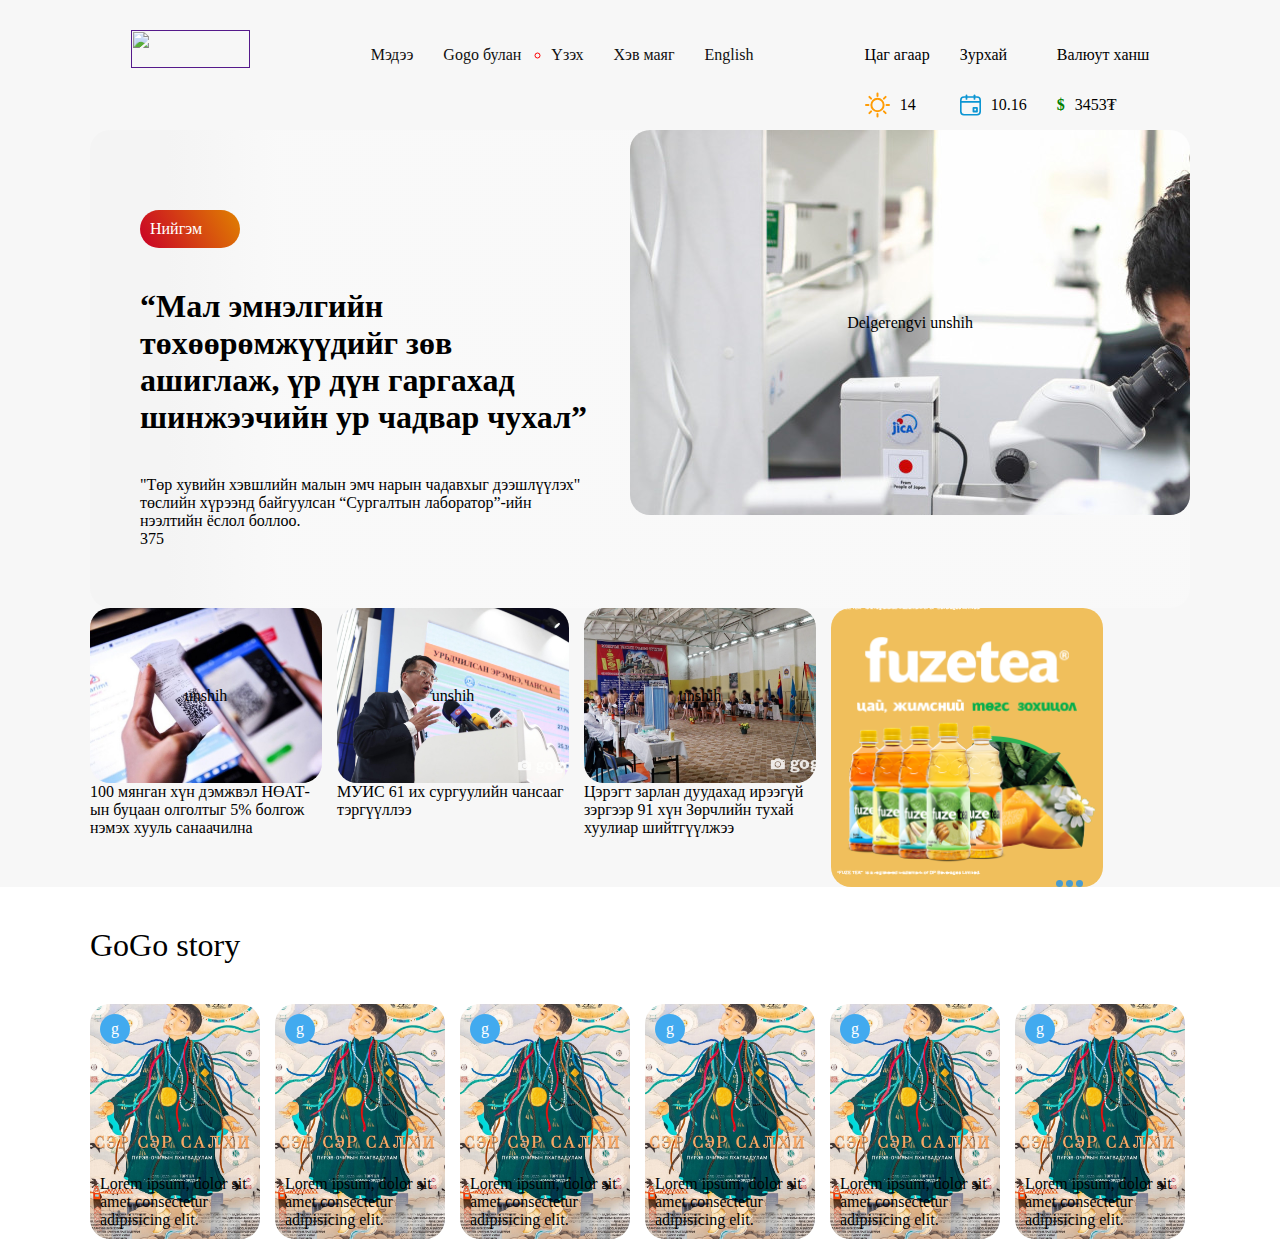
==== index.html @ b9f4f2d3 "first commit" ====
<!DOCTYPE html>
<html lang="en">
<head>
    <meta charset="UTF-8">
    <meta name="viewport" content="width=device-width, initial-scale=1.0">
    <title>Gogo copy</title>
    <link rel="stylesheet" href="style.css">
    <link rel="icon" href="https://mgl.gogo.mn/newsn/v4/images/favicon.bb471276.png">
    <script src="https://kit.fontawesome.com/4c3b4bf90b.js" crossorigin="anonymous"></script>   
</head>
<body>
    <!-- header -->     
    <header>
        <div class="header">
            <div>
                <a href=""><img src="https://mgl.gogo.mn/newsn/v4/images/gogo-logo.345096b3.png" alt="" class="gogo-logo"></a>
            </div>
            <div class="menu">
                <ul>
                    <li><a href="">Мэдээ<i class="fa-solid fa-angle-down"></i></a></li>
                    <li><a href="">Gogo булан <i class="fa-solid fa-angle-down"></i></a></li>
                    <li><a href="">Үзэх <i class="fa-solid fa-angle-down"></i></a></li>
                    <li><a href="">Хэв маяг <i class="fa-solid fa-angle-down"></i></a></li>
                    <li><a href="">English</a></li>
                    <i class="fa-solid fa-magnifying-glass"></i>
    
                </ul>
            </div>
            <div class="weather">
                <div class="sun">
                    <p>Цаг агаар</p>
                    <div class="img-huwaalt">
                        <img src="./sun.svg" alt="">
                        <p>14</p>
                    </div>
                </div>
                <div class="calendar">
                    <p>Зурхай</p>
                    <div class="img-huwaalt">
                        <img src="./calendar-icon.ff84145b.svg" alt="">
                        <p>10.16</p>
                    </div>
                </div>
                <div class="valyut">
                    <p>Валюут ханш</p>
                    <div class="img-huwaalt">
                        <div class="dollar"><b>$</b></div>
                        <p>3453₮</p>
                    </div>
                </div>
            </div>
            </nav>
        </div>
        <div class="second-header">
            <div class="ug">
                <div class="btn">
                    Нийгэм
                </div>
                <div class="title">
                    <b>“Мал эмнэлгийн төхөөрөмжүүдийг зөв ашиглаж, үр дүн гаргахад шинжээчийн ур чадвар чухал”</b>
                </div>
                <div class="sedew">
                    "Төр хувийн хэвшлийн малын эмч нарын чадавхыг дээшлүүлэх" төслийн хүрээнд байгуулсан  “Сургалтын лаборатор”-ийн нээлтийн ёслол боллоо.  
                </div>
                <div class="second-btn">
                    <div class="share"><i class="fa-solid fa-share"></i>37</div>
                    <div class="comment"><i class="fa-solid fa-comment"></i>5</div>
                </div>
            </div>
            <div>
                <div class="unshih">Delgerengvi unshih<i class="fa-solid fa-right"></i></div>
            </div>
        </div>
        <div class="third-header">
            <div class="card1">
                <div class="zurg">
                    unshih
                </div>
                <div class="third-header-tailbar">
                    100 мянган хүн дэмжвэл НӨАТ-ын буцаан олголтыг 5% болгож нэмэх хууль санаачилна
                </div>
            </div>
            <div class="card2">
                <div class="zurg2">
                    unshih
                </div>
                <div class="third-header-tailbar">
                    МУИС 61 их сургуулийн чансааг тэргүүллээ
                </div>
            </div>
            <div class="card3">
                <div class="zurg3">
                    unshih
                </div>
                <div class="third-header-tailbar">
                    Цэрэгт зарлан дуудахад ирээгүй зэргээр 91 хүн Зөрчлийн тухай хуулиар шийтгүүлжээ
                </div>
            </div>
            <div class="card4">
                <div class="btn1"></div>
                <div class="btn2"></div>
                <div class="btn3"></div> 

            </div>
        </div>
    </header>
    <!-- header end -->
    <!-- main start -->
    <main class="main">
        <div class="gogo-story">
            
            <div class="title">GoGo story</div>
            <div class="story2">
                <div class="story1">
                    <div class="logo">g</div>
                    Lorem ipsum, dolor sit amet consectetur adipisicing elit.
                </div>
                <div class="story1">
                    <div class="logo">g</div>
                    Lorem ipsum, dolor sit amet consectetur adipisicing elit. 
                </div>
                <div class="story1">
                    <div class="logo">g</div>
                    Lorem ipsum, dolor sit amet consectetur adipisicing elit. 
                </div>
                <div class="story1">
                    <div class="logo">g</div>
                    Lorem ipsum, dolor sit amet consectetur adipisicing elit. 
                </div>
                <div class="story1">
                    <div class="logo">g</div>
                    Lorem ipsum, dolor sit amet consectetur adipisicing elit. 
                </div>
                <div class="story1">
                    <div class="logo">g</div>
                    Lorem ipsum, dolor sit amet consectetur adipisicing elit. 
                </div>
                <div class="story1">
                    <div class="logo">g</div>
                    Lorem ipsum, dolor sit amet consectetur adipisicing elit. 
                </div>
                <div class="story1">
                    <div class="logo">g</div>
                    Lorem ipsum, dolor sit amet consectetur adipisicing elit. 
                </div>
                <div class="story1">
                    <div class="logo">g</div>
                    Lorem ipsum, dolor sit amet consectetur adipisicing elit. 
                </div>
                <div class="story1">
                    <div class="logo">g</div>
                    Lorem ipsum, dolor sit amet consectetur adipisicing elit. 
                </div>
                <div class="story1">
                    <div class="logo">g</div>
                    Lorem ipsum, dolor sit amet consectetur adipisicing elit. 
                </div>
                <div class="story1">
                    <div class="logo">g</div>
                    Lorem ipsum, dolor sit amet consectetur adipisicing elit. 
                </div>
                <div class="story1">
                    <div class="logo">g</div>
                    Lorem ipsum, dolor sit amet consectetur adipisicing elit. 
                </div>
            </div>
        </div>
    </main>
    <!-- main end -->
</body>
</html>
---- style.css ----
:root{
    --white: #f7f7f7;
    --black: #101010;
    --max-widht:1100px;

}
*{
    box-sizing: border-box;
}
body{
    margin: 0;

}
header{
    background-color: #f7f7f7;
    align-items: center;
    display: flex;
    flex-direction: column;

}
.header{
    display: flex;
    justify-content: space-around;
    margin-top: 30px;
    width: var(--max-widht);
}
.menu>ul>li>a{
    color: var(--black);
    text-decoration: none;
}
ul{
    list-style: none;
}
ul>li:nth-child(3){
    list-style: circle;
    color: red; 
}
.menu>ul{
    display: flex;
    gap: 30px;
}

.weather{
    display: flex;
    gap: 30px;
}
.img-huwaalt{
    display: flex;
    gap: 10px;
}
.img-huwwalt>p{
    color: #101010;
    font-size: 1.4rem;
}
.dollar{
    color: green;
    align-items: center;
    justify-content: center;
    display: flex;
}
.unshih{
    background-image: url(./duran.jpeg);
    width: 560px;
    height: 385px;
    display: flex;
    align-items: center;
    justify-content: center;
    border-radius: 20px;
}
.second-btn{
    display: flex;
}
.second-header{
    display:flex;
    border-radius: 20px;
    text-shadow: 1px 1px 1px hsla(0, 0%, 100%, .004);
    background: linear-gradient(90deg,#f4f4f4 7%,hsla(0,0%,100%,.220348) 17%);  
    width: var(--max-widht);
}
.ug{
    padding: 40px 40px 60px 50px;

}
.btn{
    color: #fff;
    background: linear-gradient(129deg,#c40097,#d6710b);
    background-image: linear-gradient(-120deg,#e08100,#c90027);
    border-radius: 20px; 
    display: flex; 
    padding: 10px;
    width:100px;
    margin-top: 40px ;
}
.title{
    transition: all .2s ease-in-out;
    font-size: 2rem;
    padding-top: 40px;
    padding-bottom: 40px;
}
.img{
    width: 542px;
    height: 385px;
    border-radius: 1%;
}
.third-header{
    display: flex;
    gap: 15px;
    align-items: start;
    width: var(--max-widht);
}
.zurg{
    border-radius: 20px;
    width: 232px;
    height: 175px;
    background: url(./noat.jpeg);
    background-repeat: no repeat;
    display: flex;
    justify-content: center;
    align-items: center;
    background-position: center;
    background-size: cover;
    background-repeat: no-repeat;
}
.zurg2{
    border-radius: 20px;
    width: 232px;
    height: 175px;
    background: url(./hudgar.jpeg);
    display: flex;
    justify-content: center;
    align-items: center;
    background-position: center;
    background-size: cover;
    background-repeat: no-repeat;
}

.zurg3{
    border-radius: 20px;
    width: 232px;
    height: 175px;
    background: url(./amisgaanud.jpeg);
    display: flex;
    justify-content: center;
    align-items: center;
    background-position: center;
    background-size: cover;
    background-repeat: no-repeat;
}
.card1{
    width: 232px;
}
.card2{
    width: 232px;
}
.card3{
    width: 232px;
}
.card4{
    width: 272px;
    height: 279px;
    border-radius: 20px;
}
.gogo-logo{
    width: 119px;
    height: 38px;
}
.story1{
    background-image: url(./ser.jpeg);
    background-position: center;
    background-size: cover;
    background-repeat: no-repeat;
    min-width: 170px;
    height: 235px;
    border-radius: 20px;
    padding: 10px;
    justify-content: space-between;
    display: flex;
    flex-direction: column;
}
.story1:hover{
    background-image: 120%;
    cursor: pointer;
    transition: ease-in-out 2s;
}
.gogo-story{
    width: var(--max-widht);
}
.story2{
    gap: 15px;
    display: flex;
    overflow: scroll;
    width: 100%;
}
.logo{
    border-radius: 50%;
    background-color: rgb(66, 170, 239);
    color: #fff;
    width: 30px;
    height: 30px;
    display: flex;
    justify-content: center;
    align-items: center;
}
.card4{
    background-image: url(./khan\ bank.jpg);
    background-image: url(./3.0.jpg);
    background-image: url(./fuze\ tea.png);
    display: flex;
    justify-content: end;
    align-items: end;
    gap: 3px;
    background-position: center;
    background-size: contain;

}
.btn1{
    width: 7px;
    height: 7px;
    border-radius: 50%;
    background-color:rgb(72, 155, 207);
}
.btn1:hover{
    background-color: blue;
    opacity: 1;

}
.btn2{
    width: 7px;
    height: 7px;
    border-radius: 50%;
    background-color:rgb(72, 155, 207);
}
.btn3{
    width: 7px;
    height: 7px;
    border-radius: 50%;
    background-color:rgb(72, 155, 207);
    margin-right: 20px;
}
.main{
    display: flex;
    align-items: center;
    flex-direction: column;
}
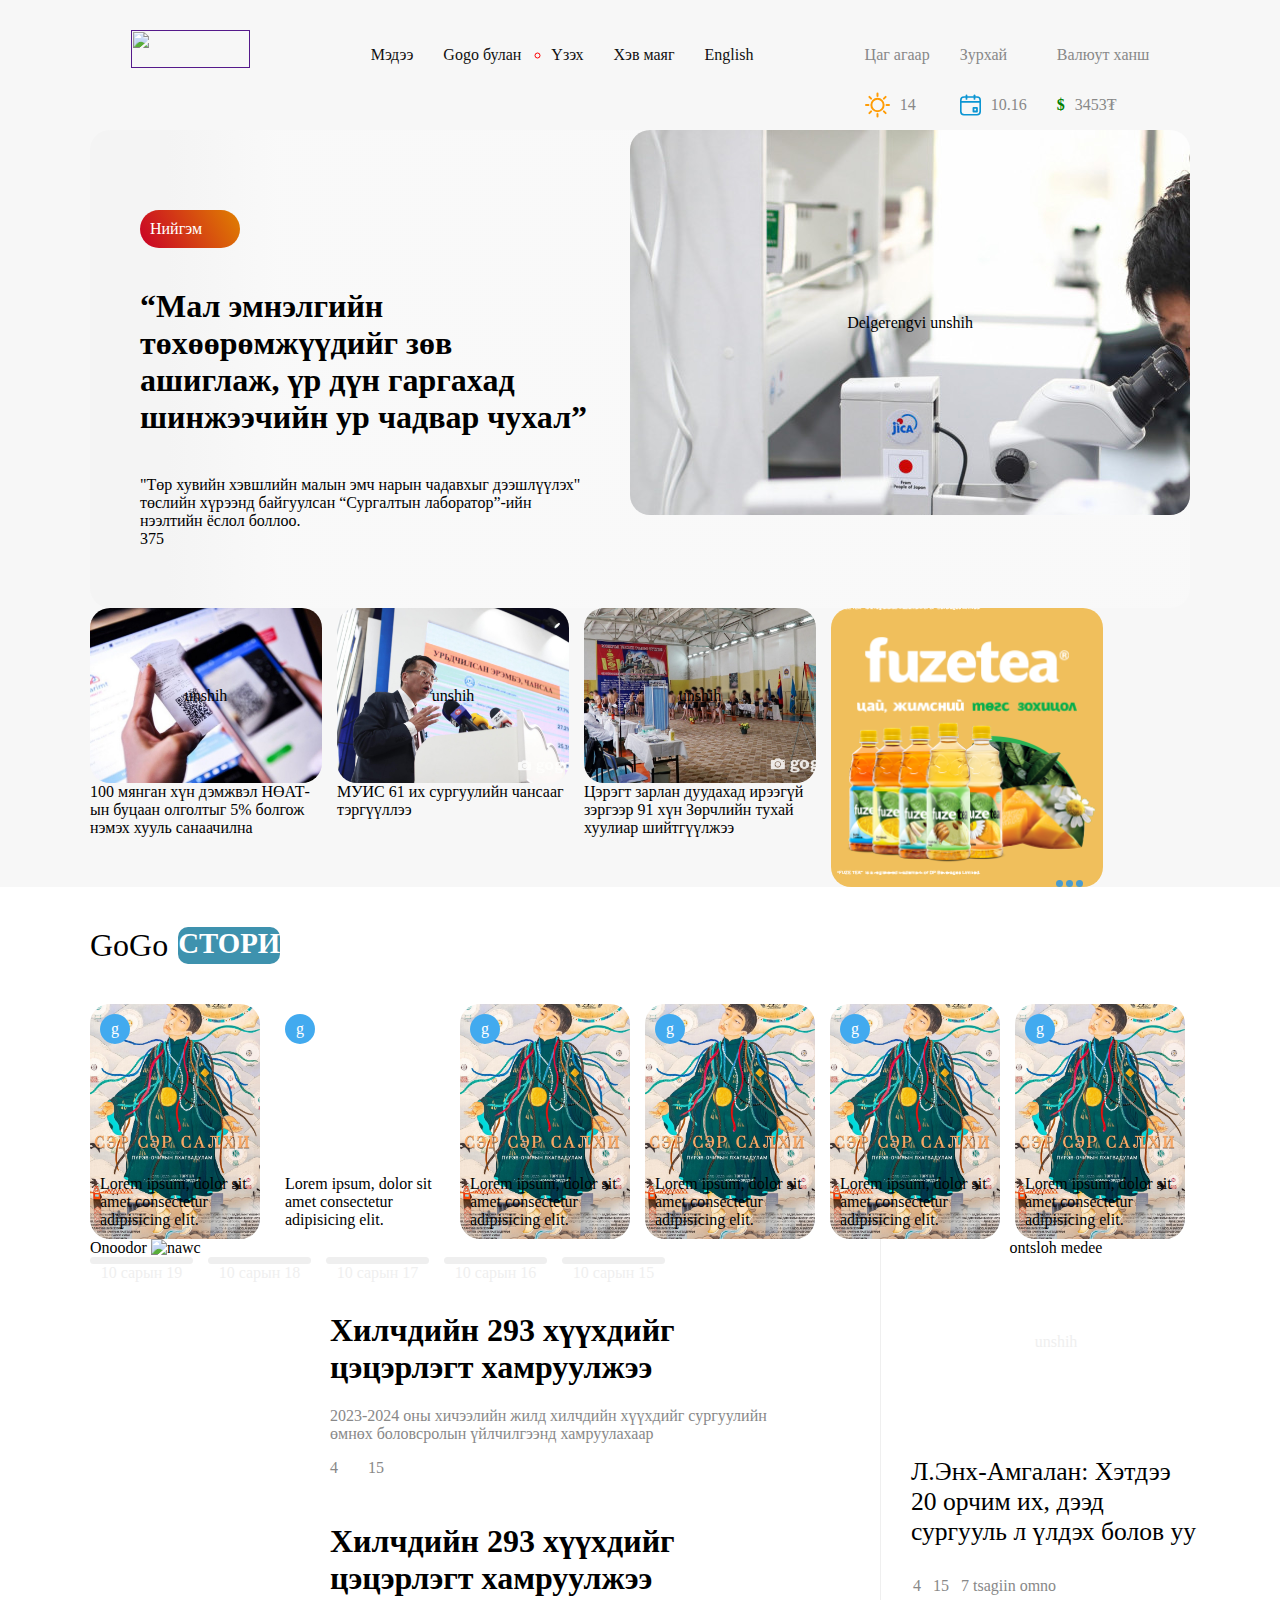
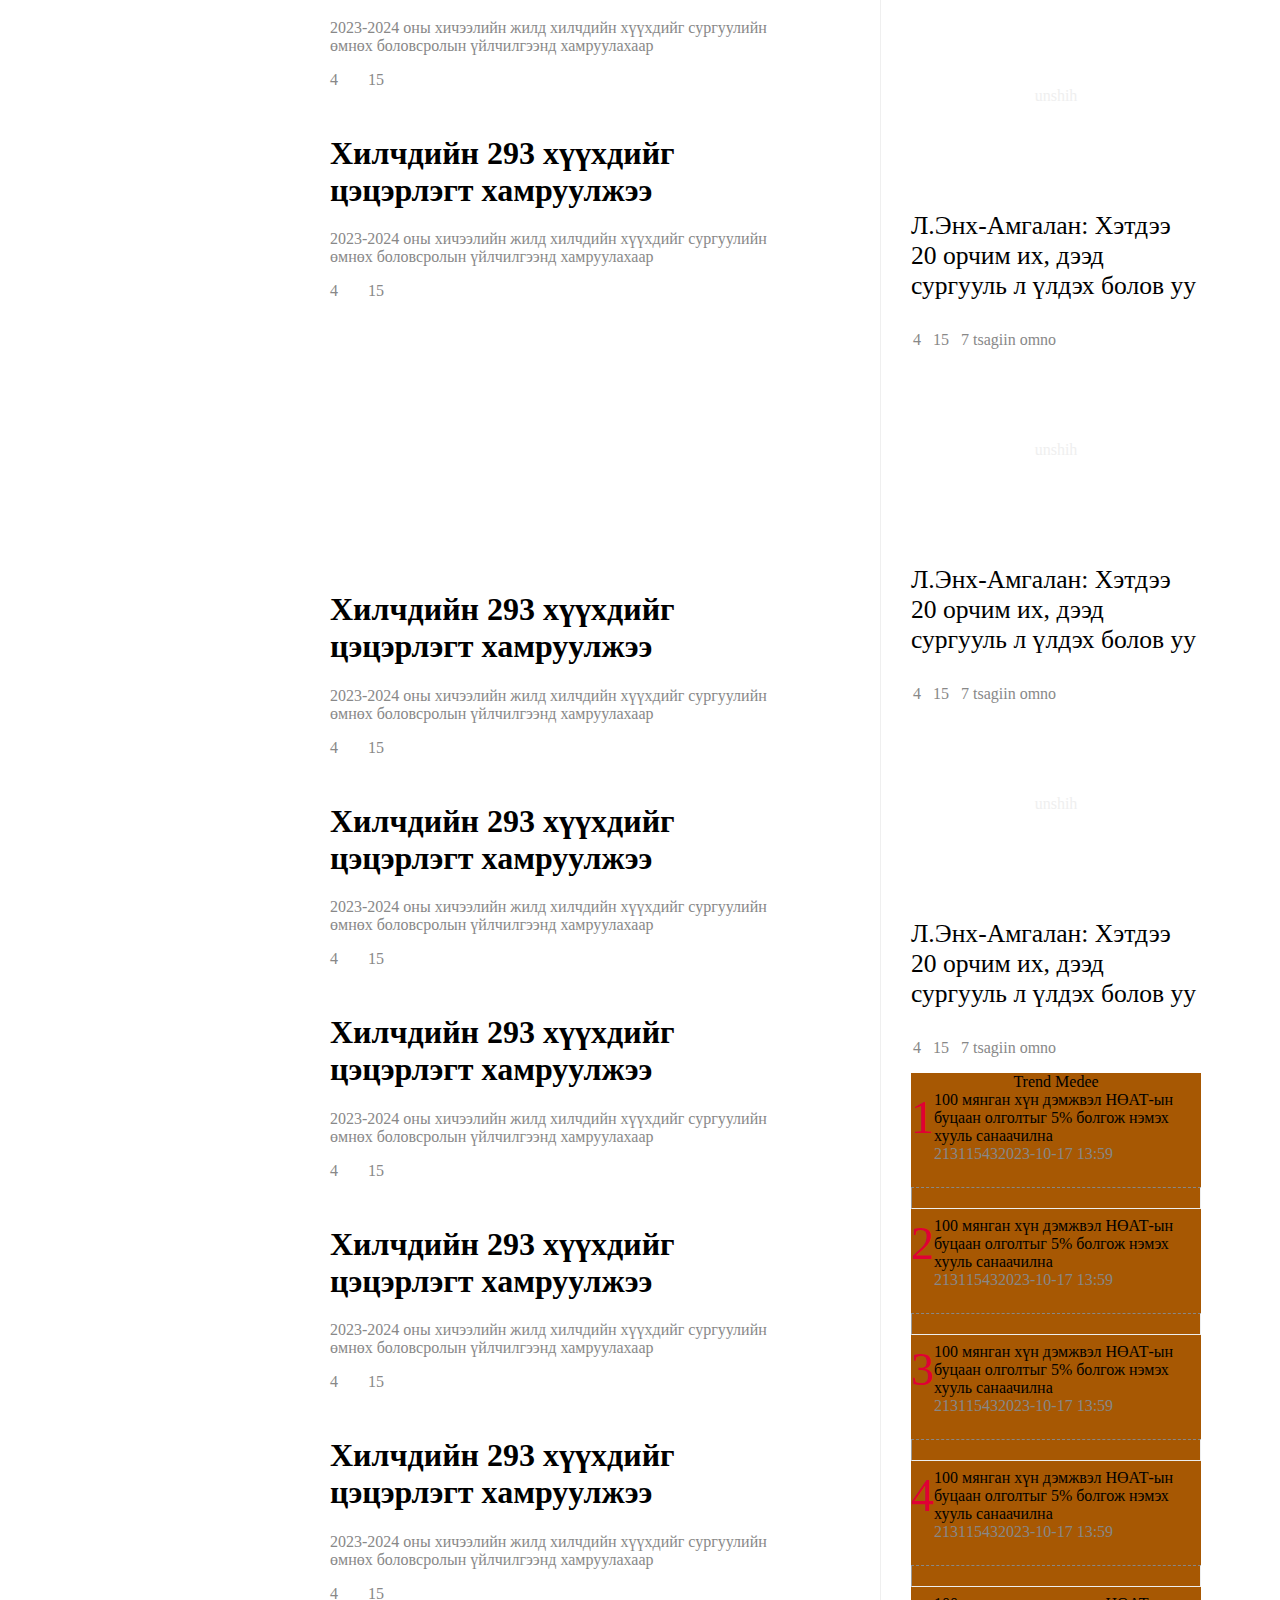
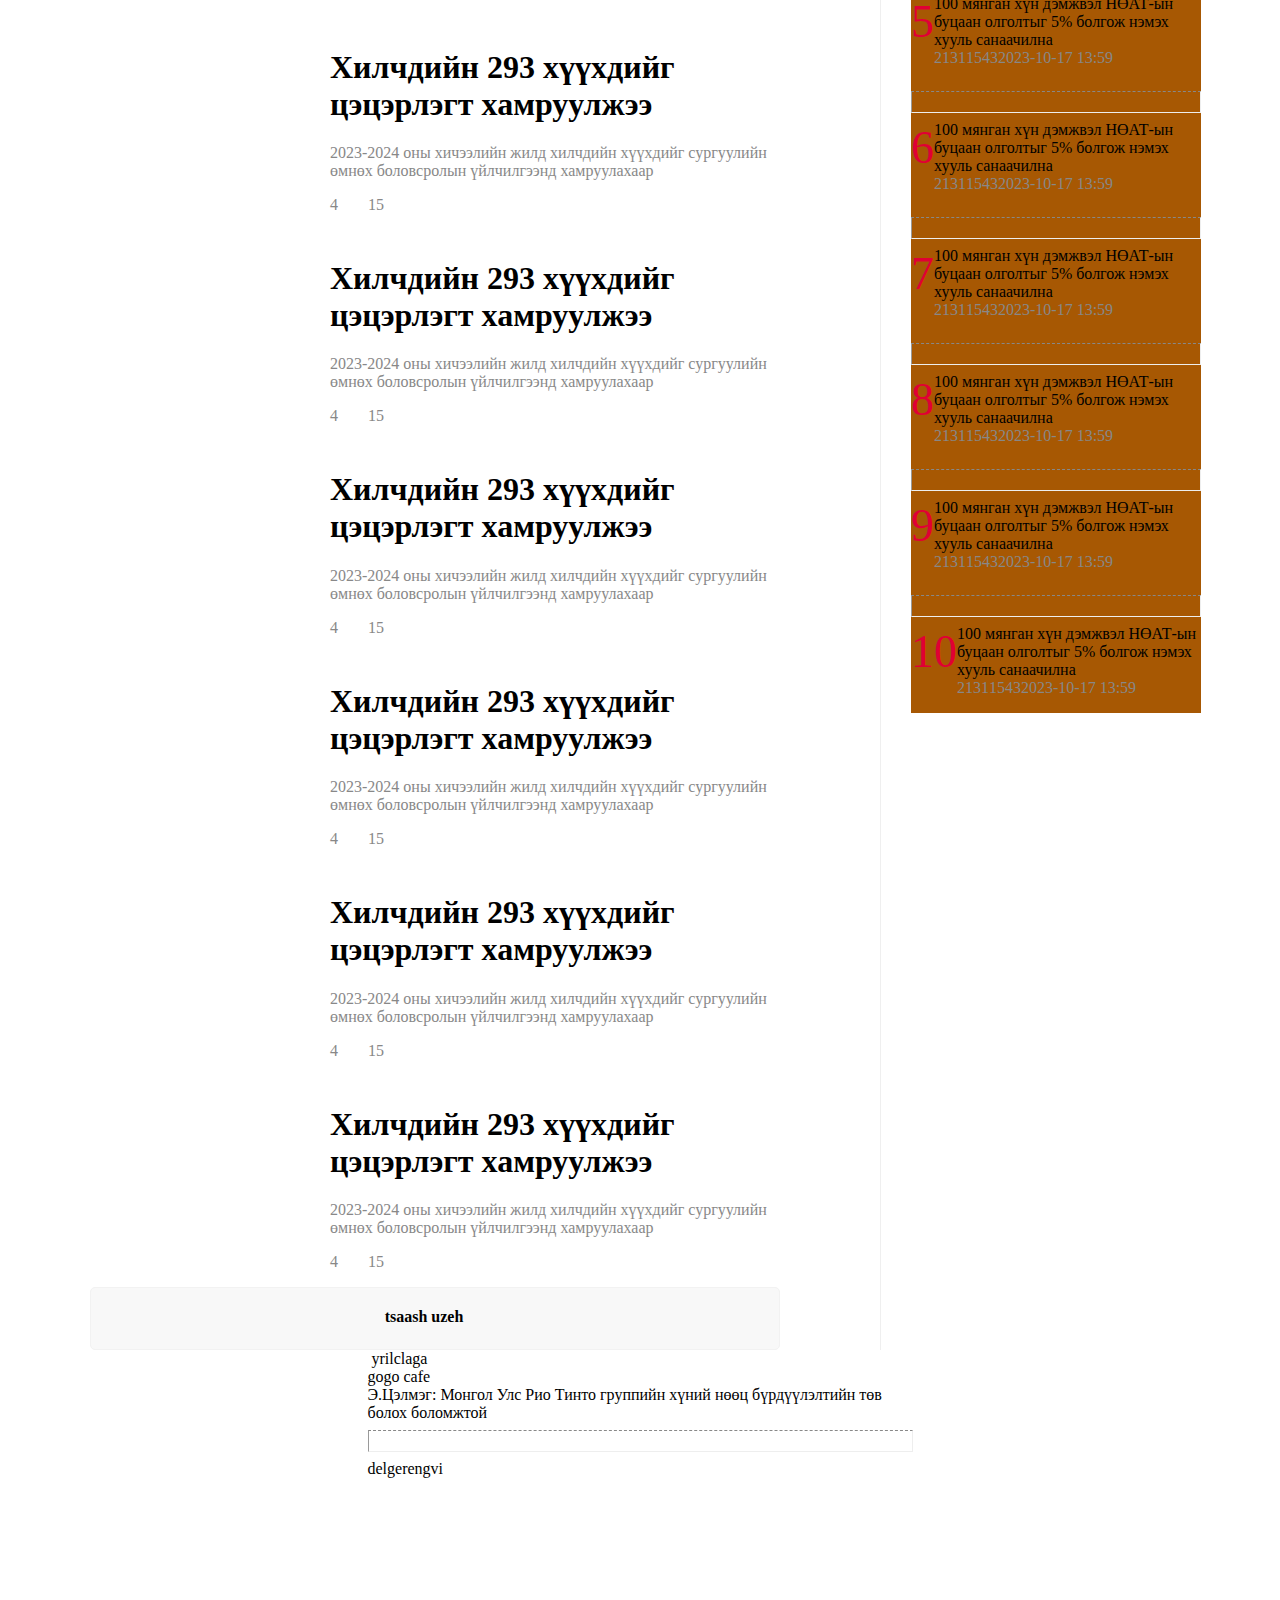
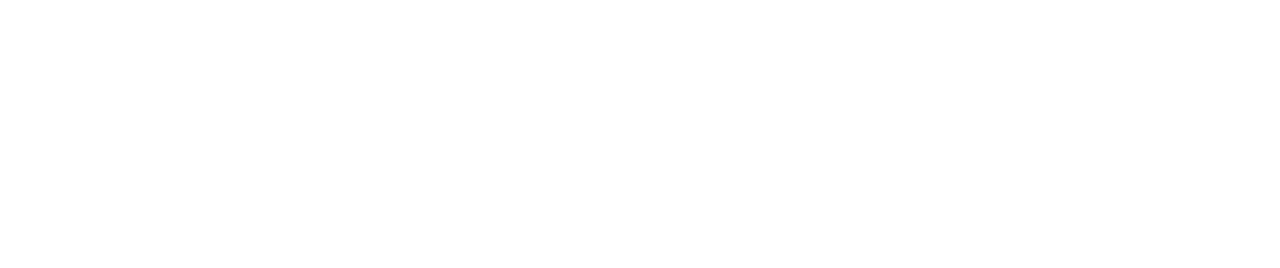
==== commit c01bdaf0: "section oorchilson" ====
--- a/index.html
+++ b/index.html
@@ -1,19 +1,22 @@
 <!DOCTYPE html>
 <html lang="en">
+
 <head>
     <meta charset="UTF-8">
     <meta name="viewport" content="width=device-width, initial-scale=1.0">
     <title>Gogo copy</title>
     <link rel="stylesheet" href="style.css">
     <link rel="icon" href="https://mgl.gogo.mn/newsn/v4/images/favicon.bb471276.png">
-    <script src="https://kit.fontawesome.com/4c3b4bf90b.js" crossorigin="anonymous"></script>   
+    <script src="https://kit.fontawesome.com/4c3b4bf90b.js" crossorigin="anonymous"></script>
 </head>
+
 <body>
-    <!-- header -->     
+    <!-- header -->
     <header>
         <div class="header">
             <div>
-                <a href=""><img src="https://mgl.gogo.mn/newsn/v4/images/gogo-logo.345096b3.png" alt="" class="gogo-logo"></a>
+                <a href=""><img src="https://mgl.gogo.mn/newsn/v4/images/gogo-logo.345096b3.png" alt=""
+                        class="gogo-logo"></a>
             </div>
             <div class="menu">
                 <ul>
@@ -23,7 +26,7 @@
                     <li><a href="">Хэв маяг <i class="fa-solid fa-angle-down"></i></a></li>
                     <li><a href="">English</a></li>
                     <i class="fa-solid fa-magnifying-glass"></i>
-    
+
                 </ul>
             </div>
             <div class="weather">
@@ -60,7 +63,8 @@
                     <b>“Мал эмнэлгийн төхөөрөмжүүдийг зөв ашиглаж, үр дүн гаргахад шинжээчийн ур чадвар чухал”</b>
                 </div>
                 <div class="sedew">
-                    "Төр хувийн хэвшлийн малын эмч нарын чадавхыг дээшлүүлэх" төслийн хүрээнд байгуулсан  “Сургалтын лаборатор”-ийн нээлтийн ёслол боллоо.  
+                    "Төр хувийн хэвшлийн малын эмч нарын чадавхыг дээшлүүлэх" төслийн хүрээнд байгуулсан “Сургалтын
+                    лаборатор”-ийн нээлтийн ёслол боллоо.
                 </div>
                 <div class="second-btn">
                     <div class="share"><i class="fa-solid fa-share"></i>37</div>
@@ -99,7 +103,7 @@
             <div class="card4">
                 <div class="btn1"></div>
                 <div class="btn2"></div>
-                <div class="btn3"></div> 
+                <div class="btn3"></div>
 
             </div>
         </div>
@@ -108,64 +112,504 @@
     <!-- main start -->
     <main class="main">
         <div class="gogo-story">
-            
-            <div class="title">GoGo story</div>
+
+            <div class="title">GoGo <div class="str">СТОРИ</div>
+            </div>
             <div class="story2">
                 <div class="story1">
                     <div class="logo">g</div>
                     Lorem ipsum, dolor sit amet consectetur adipisicing elit.
                 </div>
-                <div class="story1">
-                    <div class="logo">g</div>
-                    Lorem ipsum, dolor sit amet consectetur adipisicing elit. 
-                </div>
-                <div class="story1">
-                    <div class="logo">g</div>
-                    Lorem ipsum, dolor sit amet consectetur adipisicing elit. 
-                </div>
-                <div class="story1">
-                    <div class="logo">g</div>
-                    Lorem ipsum, dolor sit amet consectetur adipisicing elit. 
-                </div>
-                <div class="story1">
-                    <div class="logo">g</div>
-                    Lorem ipsum, dolor sit amet consectetur adipisicing elit. 
-                </div>
-                <div class="story1">
-                    <div class="logo">g</div>
-                    Lorem ipsum, dolor sit amet consectetur adipisicing elit. 
-                </div>
-                <div class="story1">
-                    <div class="logo">g</div>
-                    Lorem ipsum, dolor sit amet consectetur adipisicing elit. 
-                </div>
-                <div class="story1">
-                    <div class="logo">g</div>
-                    Lorem ipsum, dolor sit amet consectetur adipisicing elit. 
-                </div>
-                <div class="story1">
-                    <div class="logo">g</div>
-                    Lorem ipsum, dolor sit amet consectetur adipisicing elit. 
-                </div>
-                <div class="story1">
-                    <div class="logo">g</div>
-                    Lorem ipsum, dolor sit amet consectetur adipisicing elit. 
-                </div>
-                <div class="story1">
-                    <div class="logo">g</div>
-                    Lorem ipsum, dolor sit amet consectetur adipisicing elit. 
-                </div>
-                <div class="story1">
-                    <div class="logo">g</div>
-                    Lorem ipsum, dolor sit amet consectetur adipisicing elit. 
-                </div>
-                <div class="story1">
-                    <div class="logo">g</div>
-                    Lorem ipsum, dolor sit amet consectetur adipisicing elit. 
+                <div style="background-image: url(https://mgl.gogo.mn/newsn/story/1006-652de749cd380832918059.jpg);"
+                    class="story1">
+                    <div class="logo">g</div>
+                    Lorem ipsum, dolor sit amet consectetur adipisicing elit.
+                </div>
+                <div class="story1">
+                    <div class="logo">g</div>
+                    Lorem ipsum, dolor sit amet consectetur adipisicing elit.
+                </div>
+                <div class="story1">
+                    <div class="logo">g</div>
+                    Lorem ipsum, dolor sit amet consectetur adipisicing elit.
+                </div>
+                <div class="story1">
+                    <div class="logo">g</div>
+                    Lorem ipsum, dolor sit amet consectetur adipisicing elit.
+                </div>
+                <div class="story1">
+                    <div class="logo">g</div>
+                    Lorem ipsum, dolor sit amet consectetur adipisicing elit.
+                </div>
+                <div class="story1">
+                    <div class="logo">g</div>
+                    Lorem ipsum, dolor sit amet consectetur adipisicing elit.
+                </div>
+                <div class="story1">
+                    <div class="logo">g</div>
+                    Lorem ipsum, dolor sit amet consectetur adipisicing elit.
+                </div>
+                <div class="story1">
+                    <div class="logo">g</div>
+                    Lorem ipsum, dolor sit amet consectetur adipisicing elit.
+                </div>
+                <div class="story1">
+                    <div class="logo">g</div>
+                    Lorem ipsum, dolor sit amet consectetur adipisicing elit.
+                </div>
+                <div class="story1">
+                    <div class="logo">g</div>
+                    Lorem ipsum, dolor sit amet consectetur adipisicing elit.
+                </div>
+                <div class="story1">
+                    <div class="logo">g</div>
+                    Lorem ipsum, dolor sit amet consectetur adipisicing elit.
+                </div>
+                <div class="story1">
+                    <div class="logo">g</div>
+                    Lorem ipsum, dolor sit amet consectetur adipisicing elit.
                 </div>
             </div>
         </div>
+        <section class="first-section">
+            <div class="left">
+                <div class="today">
+                    <div class="today-read">
+                        Onoodor <img src="https://mgl.gogo.mn//newsn/v4/images/todaynews.6ba1d8b2.png" alt="nawc"
+                            class="nawc">
+                    </div>
+                    <div class="today_calendar">
+                        <div class="today-calendar">
+                            <div class="today_calendar-btn"></div>
+                            <div class="today_calendar-day">
+                                10 сарын 19
+                            </div>
+                        </div>
+                        <div class="today-calendar">
+                            <div class="today_calendar-btn"></div>
+                            <div class="today_calendar-day">
+                                10 сарын 18
+                            </div>
+                        </div>
+                        <div class="today-calendar">
+                            <div class="today_calendar-btn"></div>
+                            <div class="today_calendar-day">
+                                10 сарын 17
+                            </div>
+                        </div>
+                        <div class="today-calendar">
+                            <div class="today_calendar-btn"></div>
+                            <div class="today_calendar-day">
+                                10 сарын 16
+                            </div>
+                        </div>
+                        <div class="today-calendar">
+                            <div class="today_calendar-btn"></div>
+                            <div class="today_calendar-day">
+                                10 сарын 15
+                            </div>
+                        </div>
+                    </div>
+                </div>
+                <div class="medee">
+                    <div class="medee-img">
+                        unshih<i class="fa-solid fa-right-long"></i>
+                    </div>
+                    <div class="medee-read">
+                        <h1>Хилчдийн 293 хүүхдийг цэцэрлэгт хамруулжээ</h1>
+                        <p>2023-2024 оны хичээлийн жилд хилчдийн хүүхдийг сургуулийн өмнөх боловсролын үйлчилгээнд
+                            хамруулахаар </p>
+                        <div class="medee-reaction"><i class="fa-solid fa-share"></i>
+                            <p>4</p><i class="fa-solid fa-comment"></i>
+                            <p>15</p><i class="fa-solid fa-clock"></i>
+                        </div>
+                    </div>
+                </div>
+                <div class="medee">
+                    <div class="medee-img">
+                        unshih<i class="fa-solid fa-right-long"></i>
+                    </div>
+                    <div class="medee-read">
+                        <h1>Хилчдийн 293 хүүхдийг цэцэрлэгт хамруулжээ</h1>
+                        <p>2023-2024 оны хичээлийн жилд хилчдийн хүүхдийг сургуулийн өмнөх боловсролын үйлчилгээнд
+                            хамруулахаар </p>
+                        <div class="medee-reaction"><i class="fa-solid fa-share"></i>
+                            <p>4</p><i class="fa-solid fa-comment"></i>
+                            <p>15</p><i class="fa-solid fa-clock"></i>
+                        </div>
+                    </div>
+                </div>
+                <div class="medee">
+                    <div class="medee-img">
+                        unshih<i class="fa-solid fa-right-long"></i>
+                    </div>
+                    <div class="medee-read">
+                        <h1>Хилчдийн 293 хүүхдийг цэцэрлэгт хамруулжээ</h1>
+                        <p>2023-2024 оны хичээлийн жилд хилчдийн хүүхдийг сургуулийн өмнөх боловсролын үйлчилгээнд
+                            хамруулахаар </p>
+                        <div class="medee-reaction"><i class="fa-solid fa-share"></i>
+                            <p>4</p><i class="fa-solid fa-comment"></i>
+                            <p>15</p><i class="fa-solid fa-clock"></i>
+                        </div>
+                    </div>
+                </div>
+                <div class="surtcilga-img">
+                    <img src="https://mgl.gogo.mn/banner_gogo/banner/2023/09/18/news-b3/videourl/1695005854/MicrosoftTeams-image%20(26).png"
+                        alt="">
+                </div>
+                <div class="medee">
+                    <div class="medee-img">
+                        unshih<i class="fa-solid fa-right-long"></i>
+                    </div>
+                    <div class="medee-read">
+                        <h1>Хилчдийн 293 хүүхдийг цэцэрлэгт хамруулжээ</h1>
+                        <p>2023-2024 оны хичээлийн жилд хилчдийн хүүхдийг сургуулийн өмнөх боловсролын үйлчилгээнд
+                            хамруулахаар </p>
+                        <div class="medee-reaction"><i class="fa-solid fa-share"></i>
+                            <p>4</p><i class="fa-solid fa-comment"></i>
+                            <p>15</p><i class="fa-solid fa-clock"></i>
+                        </div>
+                    </div>
+                </div>
+                <div class="medee">
+                    <div class="medee-img">
+                        unshih<i class="fa-solid fa-right-long"></i>
+                    </div>
+                    <div class="medee-read">
+                        <h1>Хилчдийн 293 хүүхдийг цэцэрлэгт хамруулжээ</h1>
+                        <p>2023-2024 оны хичээлийн жилд хилчдийн хүүхдийг сургуулийн өмнөх боловсролын үйлчилгээнд
+                            хамруулахаар </p>
+                        <div class="medee-reaction"><i class="fa-solid fa-share"></i>
+                            <p>4</p><i class="fa-solid fa-comment"></i>
+                            <p>15</p><i class="fa-solid fa-clock"></i>
+                        </div>
+                    </div>
+                </div>
+                <div class="medee">
+                    <div class="medee-img">
+                        unshih<i class="fa-solid fa-right-long"></i>
+                    </div>
+                    <div class="medee-read">
+                        <h1>Хилчдийн 293 хүүхдийг цэцэрлэгт хамруулжээ</h1>
+                        <p>2023-2024 оны хичээлийн жилд хилчдийн хүүхдийг сургуулийн өмнөх боловсролын үйлчилгээнд
+                            хамруулахаар </p>
+                        <div class="medee-reaction"><i class="fa-solid fa-share"></i>
+                            <p>4</p><i class="fa-solid fa-comment"></i>
+                            <p>15</p><i class="fa-solid fa-clock"></i>
+                        </div>
+                    </div>
+                </div>
+                <div class="medee">
+                    <div class="medee-img">
+                        unshih<i class="fa-solid fa-right-long"></i>
+                    </div>
+                    <div class="medee-read">
+                        <h1>Хилчдийн 293 хүүхдийг цэцэрлэгт хамруулжээ</h1>
+                        <p>2023-2024 оны хичээлийн жилд хилчдийн хүүхдийг сургуулийн өмнөх боловсролын үйлчилгээнд
+                            хамруулахаар </p>
+                        <div class="medee-reaction"><i class="fa-solid fa-share"></i>
+                            <p>4</p><i class="fa-solid fa-comment"></i>
+                            <p>15</p><i class="fa-solid fa-clock"></i>
+                        </div>
+                    </div>
+                </div>
+                <div class="medee">
+                    <div class="medee-img">
+                        unshih<i class="fa-solid fa-right-long"></i>
+                    </div>
+                    <div class="medee-read">
+                        <h1>Хилчдийн 293 хүүхдийг цэцэрлэгт хамруулжээ</h1>
+                        <p>2023-2024 оны хичээлийн жилд хилчдийн хүүхдийг сургуулийн өмнөх боловсролын үйлчилгээнд
+                            хамруулахаар </p>
+                        <div class="medee-reaction"><i class="fa-solid fa-share"></i>
+                            <p>4</p><i class="fa-solid fa-comment"></i>
+                            <p>15</p><i class="fa-solid fa-clock"></i>
+                        </div>
+                    </div>
+                </div>
+                <div class="medee">
+                    <div class="medee-img">
+                        unshih<i class="fa-solid fa-right-long"></i>
+                    </div>
+                    <div class="medee-read">
+                        <h1>Хилчдийн 293 хүүхдийг цэцэрлэгт хамруулжээ</h1>
+                        <p>2023-2024 оны хичээлийн жилд хилчдийн хүүхдийг сургуулийн өмнөх боловсролын үйлчилгээнд
+                            хамруулахаар </p>
+                        <div class="medee-reaction"><i class="fa-solid fa-share"></i>
+                            <p>4</p><i class="fa-solid fa-comment"></i>
+                            <p>15</p><i class="fa-solid fa-clock"></i>
+                        </div>
+                    </div>
+                </div>
+                <div class="medee">
+                    <div class="medee-img">
+                        unshih<i class="fa-solid fa-right-long"></i>
+                    </div>
+                    <div class="medee-read">
+                        <h1>Хилчдийн 293 хүүхдийг цэцэрлэгт хамруулжээ</h1>
+                        <p>2023-2024 оны хичээлийн жилд хилчдийн хүүхдийг сургуулийн өмнөх боловсролын үйлчилгээнд
+                            хамруулахаар </p>
+                        <div class="medee-reaction"><i class="fa-solid fa-share"></i>
+                            <p>4</p><i class="fa-solid fa-comment"></i>
+                            <p>15</p><i class="fa-solid fa-clock"></i>
+                        </div>
+                    </div>
+                </div>
+                <div class="medee">
+                    <div class="medee-img">
+                        unshih<i class="fa-solid fa-right-long"></i>
+                    </div>
+                    <div class="medee-read">
+                        <h1>Хилчдийн 293 хүүхдийг цэцэрлэгт хамруулжээ</h1>
+                        <p>2023-2024 оны хичээлийн жилд хилчдийн хүүхдийг сургуулийн өмнөх боловсролын үйлчилгээнд
+                            хамруулахаар </p>
+                        <div class="medee-reaction"><i class="fa-solid fa-share"></i>
+                            <p>4</p><i class="fa-solid fa-comment"></i>
+                            <p>15</p><i class="fa-solid fa-clock"></i>
+                        </div>
+                    </div>
+                </div>
+                <div class="medee">
+                    <div class="medee-img">
+                        unshih<i class="fa-solid fa-right-long"></i>
+                    </div>
+                    <div class="medee-read">
+                        <h1>Хилчдийн 293 хүүхдийг цэцэрлэгт хамруулжээ</h1>
+                        <p>2023-2024 оны хичээлийн жилд хилчдийн хүүхдийг сургуулийн өмнөх боловсролын үйлчилгээнд
+                            хамруулахаар </p>
+                        <div class="medee-reaction"><i class="fa-solid fa-share"></i>
+                            <p>4</p><i class="fa-solid fa-comment"></i>
+                            <p>15</p><i class="fa-solid fa-clock"></i>
+                        </div>
+                    </div>
+                </div>
+                <div class="medee">
+                    <div class="medee-img">
+                        unshih<i class="fa-solid fa-right-long"></i>
+                    </div>
+                    <div class="medee-read">
+                        <h1>Хилчдийн 293 хүүхдийг цэцэрлэгт хамруулжээ</h1>
+                        <p>2023-2024 оны хичээлийн жилд хилчдийн хүүхдийг сургуулийн өмнөх боловсролын үйлчилгээнд
+                            хамруулахаар </p>
+                        <div class="medee-reaction"><i class="fa-solid fa-share"></i>
+                            <p>4</p><i class="fa-solid fa-comment"></i>
+                            <p>15</p><i class="fa-solid fa-clock"></i>
+                        </div>
+                    </div>
+                </div>
+                <div class="medee">
+                    <div class="medee-img">
+                        unshih<i class="fa-solid fa-right-long"></i>
+                    </div>
+                    <div class="medee-read">
+                        <h1>Хилчдийн 293 хүүхдийг цэцэрлэгт хамруулжээ</h1>
+                        <p>2023-2024 оны хичээлийн жилд хилчдийн хүүхдийг сургуулийн өмнөх боловсролын үйлчилгээнд
+                            хамруулахаар </p>
+                        <div class="medee-reaction"><i class="fa-solid fa-share"></i>
+                            <p>4</p><i class="fa-solid fa-comment"></i>
+                            <p>15</p><i class="fa-solid fa-clock"></i>
+                        </div>
+                    </div>
+                </div>
+                <div class="medee-btn">
+                    <b>tsaash uzeh</b> <img src="https://mgl.gogo.mn//newsn/v4/images/more.50d348c2.png" alt="">
+                </div>
+            </div>
+
+            <div class="right">
+                <div class="aside-title">
+                    <img src="https://mgl.gogo.mn//newsn/v4/images/highlightnews.4812c9a7.png" alt="">
+                    ontsloh medee
+                </div>
+                <div class="aside-news">
+                    <div class="aside-img">unshih<i class="fa-solid fa-right-long"></i></div>
+                    <div class="aside-read">Л.Энх-Амгалан: Хэтдээ 20 орчим их, дээд сургууль л үлдэх болов уу</div>
+                    <div class="aside-reaction"><i class="fa-solid fa-share"></i>
+                        <p>4</p><i class="fa-solid fa-comment"></i>
+                        <p>15</p><i class="fa-solid fa-clock"></i>
+                        <p>7 tsagiin omno</p>
+                    </div>
+                </div>
+                <div class="aside-news">
+                    <div class="aside-img">unshih<i class="fa-solid fa-right-long"></i></div>
+                    <div class="aside-read">Л.Энх-Амгалан: Хэтдээ 20 орчим их, дээд сургууль л үлдэх болов уу</div>
+                    <div class="aside-reaction"><i class="fa-solid fa-share"></i>
+                        <p>4</p><i class="fa-solid fa-comment"></i>
+                        <p>15</p><i class="fa-solid fa-clock"></i>
+                        <p>7 tsagiin omno</p>
+                    </div>
+                </div>
+                <div class="aside-news">
+                    <div class="aside-img">unshih<i class="fa-solid fa-right-long"></i></div>
+                    <div class="aside-read">Л.Энх-Амгалан: Хэтдээ 20 орчим их, дээд сургууль л үлдэх болов уу</div>
+                    <div class="aside-reaction"><i class="fa-solid fa-share"></i>
+                        <p>4</p><i class="fa-solid fa-comment"></i>
+                        <p>15</p><i class="fa-solid fa-clock"></i>
+                        <p>7 tsagiin omno</p>
+                    </div>
+                </div>
+                <div class="aside-news">
+                    <div class="aside-img">unshih<i class="fa-solid fa-right-long"></i></div>
+                    <div class="aside-read">Л.Энх-Амгалан: Хэтдээ 20 орчим их, дээд сургууль л үлдэх болов уу</div>
+                    <div class="aside-reaction"><i class="fa-solid fa-share"></i>
+                        <p>4</p><i class="fa-solid fa-comment"></i>
+                        <p>15</p><i class="fa-solid fa-clock"></i>
+                        <p>7 tsagiin omno</p>
+                    </div>
+                </div>
+                <div class="aside-trend">
+                    <div class="aside_trend">
+                        <img src="https://mgl.gogo.mn//newsn/v4/images/trend.43e0b806.png" alt="" class="trend-img">
+                        Trend Medee
+                    </div>
+                    <div class="trend1">
+                        <div class="number">1</div>
+                        <div>
+                            <div class="trend-read">100 мянган хүн дэмжвэл НӨАТ-ын буцаан олголтыг 5% болгож нэмэх хууль
+                                санаачилна</div>
+                            <div class="trend-reaction"><i class="fa-solid fa-share"></i>
+                                <p>2131</p><i class="fa-solid fa-comment"></i>
+                                <p>1543</p><i class="fa-solid fa-clock"></i>
+                                <p>2023-10-17 13:59</p>
+                            </div>
+                        </div>
+                    </div>
+                    <hr>
+                    <div class="trend1">
+                        <div class="number">2</div>
+                        <div>
+                            <div class="trend-read">100 мянган хүн дэмжвэл НӨАТ-ын буцаан олголтыг 5% болгож нэмэх хууль
+                                санаачилна</div>
+                            <div class="trend-reaction"><i class="fa-solid fa-share"></i>
+                                <p>2131</p><i class="fa-solid fa-comment"></i>
+                                <p>1543</p><i class="fa-solid fa-clock"></i>
+                                <p>2023-10-17 13:59</p>
+                            </div>
+                        </div>
+                    </div>
+                    <hr>
+                    <div class="trend1">
+                        <div class="number">3</div>
+                        <div>
+                            <div class="trend-read">100 мянган хүн дэмжвэл НӨАТ-ын буцаан олголтыг 5% болгож нэмэх хууль
+                                санаачилна</div>
+                            <div class="trend-reaction"><i class="fa-solid fa-share"></i>
+                                <p>2131</p><i class="fa-solid fa-comment"></i>
+                                <p>1543</p><i class="fa-solid fa-clock"></i>
+                                <p>2023-10-17 13:59</p>
+                            </div>
+                        </div>
+                    </div>
+                    <hr>
+                    <div class="trend1">
+                        <div class="number">4</div>
+                        <div>
+                            <div class="trend-read">100 мянган хүн дэмжвэл НӨАТ-ын буцаан олголтыг 5% болгож нэмэх хууль
+                                санаачилна</div>
+                            <div class="trend-reaction"><i class="fa-solid fa-share"></i>
+                                <p>2131</p><i class="fa-solid fa-comment"></i>
+                                <p>1543</p><i class="fa-solid fa-clock"></i>
+                                <p>2023-10-17 13:59</p>
+                            </div>
+                        </div>
+                    </div>
+                    <hr>
+                    <div class="trend1">
+                        <div class="number">5</div>
+                        <div>
+                            <div class="trend-read">100 мянган хүн дэмжвэл НӨАТ-ын буцаан олголтыг 5% болгож нэмэх хууль
+                                санаачилна</div>
+                            <div class="trend-reaction"><i class="fa-solid fa-share"></i>
+                                <p>2131</p><i class="fa-solid fa-comment"></i>
+                                <p>1543</p><i class="fa-solid fa-clock"></i>
+                                <p>2023-10-17 13:59</p>
+                            </div>
+                        </div>
+                    </div>
+                    <hr>
+                    <div class="trend1">
+                        <div class="number">6</div>
+                        <div>
+                            <div class="trend-read">100 мянган хүн дэмжвэл НӨАТ-ын буцаан олголтыг 5% болгож нэмэх хууль
+                                санаачилна</div>
+                            <div class="trend-reaction"><i class="fa-solid fa-share"></i>
+                                <p>2131</p><i class="fa-solid fa-comment"></i>
+                                <p>1543</p><i class="fa-solid fa-clock"></i>
+                                <p>2023-10-17 13:59</p>
+                            </div>
+                        </div>
+                    </div>
+                    <hr>
+                    <div class="trend1">
+                        <div class="number">7</div>
+                        <div>
+                            <div class="trend-read">100 мянган хүн дэмжвэл НӨАТ-ын буцаан олголтыг 5% болгож нэмэх хууль
+                                санаачилна</div>
+                            <div class="trend-reaction"><i class="fa-solid fa-share"></i>
+                                <p>2131</p><i class="fa-solid fa-comment"></i>
+                                <p>1543</p><i class="fa-solid fa-clock"></i>
+                                <p>2023-10-17 13:59</p>
+                            </div>
+                        </div>
+                    </div>
+                    <hr>
+                    <div class="trend1">
+                        <div class="number">8</div>
+                        <div>
+                            <div class="trend-read">100 мянган хүн дэмжвэл НӨАТ-ын буцаан олголтыг 5% болгож нэмэх хууль
+                                санаачилна</div>
+                            <div class="trend-reaction"><i class="fa-solid fa-share"></i>
+                                <p>2131</p><i class="fa-solid fa-comment"></i>
+                                <p>1543</p><i class="fa-solid fa-clock"></i>
+                                <p>2023-10-17 13:59</p>
+                            </div>
+                        </div>
+                    </div>
+                    <hr>
+                    <div class="trend1">
+                        <div class="number">9</div>
+                        <div>
+                            <div class="trend-read">100 мянган хүн дэмжвэл НӨАТ-ын буцаан олголтыг 5% болгож нэмэх хууль
+                                санаачилна</div>
+                            <div class="trend-reaction"><i class="fa-solid fa-share"></i>
+                                <p>2131</p><i class="fa-solid fa-comment"></i>
+                                <p>1543</p><i class="fa-solid fa-clock"></i>
+                                <p>2023-10-17 13:59</p>
+                            </div>
+                        </div>
+                    </div>
+                    <hr>
+                    <div class="trend1">
+                        <div class="number">10</div>
+                        <div>
+                            <div class="trend-read">100 мянган хүн дэмжвэл НӨАТ-ын буцаан олголтыг 5% болгож нэмэх хууль
+                                санаачилна</div>
+                            <div class="trend-reaction"><i class="fa-solid fa-share"></i>
+                                <p>2131</p><i class="fa-solid fa-comment"></i>
+                                <p>1543</p><i class="fa-solid fa-clock"></i>
+                                <p>2023-10-17 13:59</p>
+                            </div>
+                        </div>
+                    </div>
+                </div>
+            </div>
+        </section>
+        <section class="second-section">
+            <div class="talk">
+                <img src="https://mgl.gogo.mn//newsn/v4/images/interview.b47c0f6b.png" alt="" class="talk-mic">
+                yrilclaga
+            </div>
+            <div class="talk-card">
+                <div class="first-card">
+                    <div class="card-btn">gogo cafe</div>
+                    <div class="card-read">Э.Цэлмэг: Монгол Улс Рио Тинто группийн хүний нөөц бүрдүүлэлтийн төв болох боломжтой</div>
+                    <hr class="card">
+                    <div class="card-hover">delgerengvi<i class="fa-solid fa-right-long"></i></div>
+                </div>
+            </div>
+        </section>
     </main>
     <!-- main end -->
 </body>
+
 </html>--- a/style.css
+++ b/style.css
@@ -96,6 +96,15 @@
     font-size: 2rem;
     padding-top: 40px;
     padding-bottom: 40px;
+    display: flex;
+}
+.str{
+    color: #fff;
+    background-color: rgb(62, 146, 174);
+    border-radius: 10px;
+    font-weight: 900;
+    font-size: 1.8rem;
+    margin-left: 10px;
 }
 .img{
     width: 542px;
@@ -241,4 +250,176 @@
     display: flex;
     align-items: center;
     flex-direction: column;
-}
+
+}
+
+.nawc{
+    width: 23px;
+    height: 26px;
+}
+.today-calendar{
+    display: flex;
+    flex-direction: column;
+    justify-content: center;
+    align-items: center;
+}
+.today_calendar-btn{
+    width: 103px;
+    height: 7px;
+    border-radius: 10px;
+    background-color: #efefef;
+}
+.today_calndar-btn:hover{
+    background-color: rgb(83, 145, 189);
+}
+.today_calendar-day{
+    color: #efefef;
+}
+.today_calendar-day:hover{
+    color: rgb(83, 145, 189);
+    cursor: pointer;
+}
+.today_calendar{
+    display: flex;
+    gap: 15px;
+}
+.medee{
+    display: flex;
+    padding-top: 30px;
+    gap: 30px;
+}
+.medee-img{
+    background-image: url(https://mgl.gogo.mn/newsn/thumbnail/420/images/c/2023/10/311989-19102023-1697701212-49448566-hilchin.jpg);
+    width: 210px;
+    height: 150px;
+    background-position: center;
+    background-size: contain;
+    border-radius: 20px;
+    display: flex;
+    align-items: center;
+    justify-content: center;
+    color: #fff;
+
+}
+.surtcilga-img{
+    height: 245px;
+    display: flex;
+}
+h1{
+    width: 450px;
+    margin-top: 0px;
+}
+p{
+    max-width: 450px;
+    color: #888888;
+}
+.medee-reaction{
+    display: flex;
+    color: #888888;
+}
+.medee-reaction>p{
+    margin-top: 0px;
+    padding-right: 30px;
+    color: #888888;
+
+}
+.medee-btn{
+    background: #f8f8f8;
+    border: 1px solid #f2f2f2;
+    display: flex;
+    justify-content: center;
+    gap: 5px;
+    width: 690px;
+    text-align: center;
+    padding: 20px;
+    border-radius: 5px;
+    font-weight: 700;
+    font-size: 16px;
+    color: #000;
+}
+.medee-btn>img{
+    width: 17px;
+    height: 21px;
+}
+.first-section{
+    display: flex;
+    width: var(--max-widht);
+}
+
+.right{
+    border-left: 1px solid #efefef;
+    padding-left:30px ;
+    margin-left: 100px;
+}
+.aside-title{
+    display: flex;
+    align-items: center;
+    justify-content: center;
+    
+}
+.aside-news{
+    display: flex;
+    flex-direction: column;
+    gap: 30px;
+}
+.aside-img{
+    background-image: url(https://mgl.gogo.mn/newsn/thumbnail/1000/images/c/2023/10/311973-19102023-1697685170-432267997-0f049191a0be463d81a8001c4ed159f3.jpeg);
+    background-position: center;
+    background-repeat: no-repeat;
+    background-size: cover;
+    color: #efefef;
+    border-radius: 20px;
+    display: flex;
+    justify-content: center;
+    align-items: center;
+    width: 290px;
+    height: 170px;
+
+}
+.aside-read{
+    font-size: 1.6rem;
+}
+.aside-reaction{
+    display: flex;
+    color: #efefef;
+}
+.aside-reaction>p{
+    margin-top: 0;
+    padding-left: 2px;
+    padding-right: 10px;
+}
+.aside-trend{
+    background-color: rgb(167, 88, 3);
+}
+.aside_trend{
+    display: flex;
+    justify-content: center;
+    align-items: center;
+}
+.trend1{
+    display: flex;
+}
+.number{
+    font-size: 46px;
+    color: #e00034;
+
+}
+.trend-reaction{
+    display: flex;
+    color: #888888;
+}
+.trend-reaction>p{
+    color: #888888;
+    margin-top: 0;
+}
+hr{
+    border-top: 1px dashed #888888;
+    padding: 10px;
+}
+.talk-card{
+    background-image: url(https://mgl.gogo.mn/newsn/thumbnail/1000/images/c/2023/10/311560-13102023-1697170235-1782031612-111.jpg);
+    background-position: center;
+    background-size: cover;
+    width: 545px;
+    height: 500px;
+}
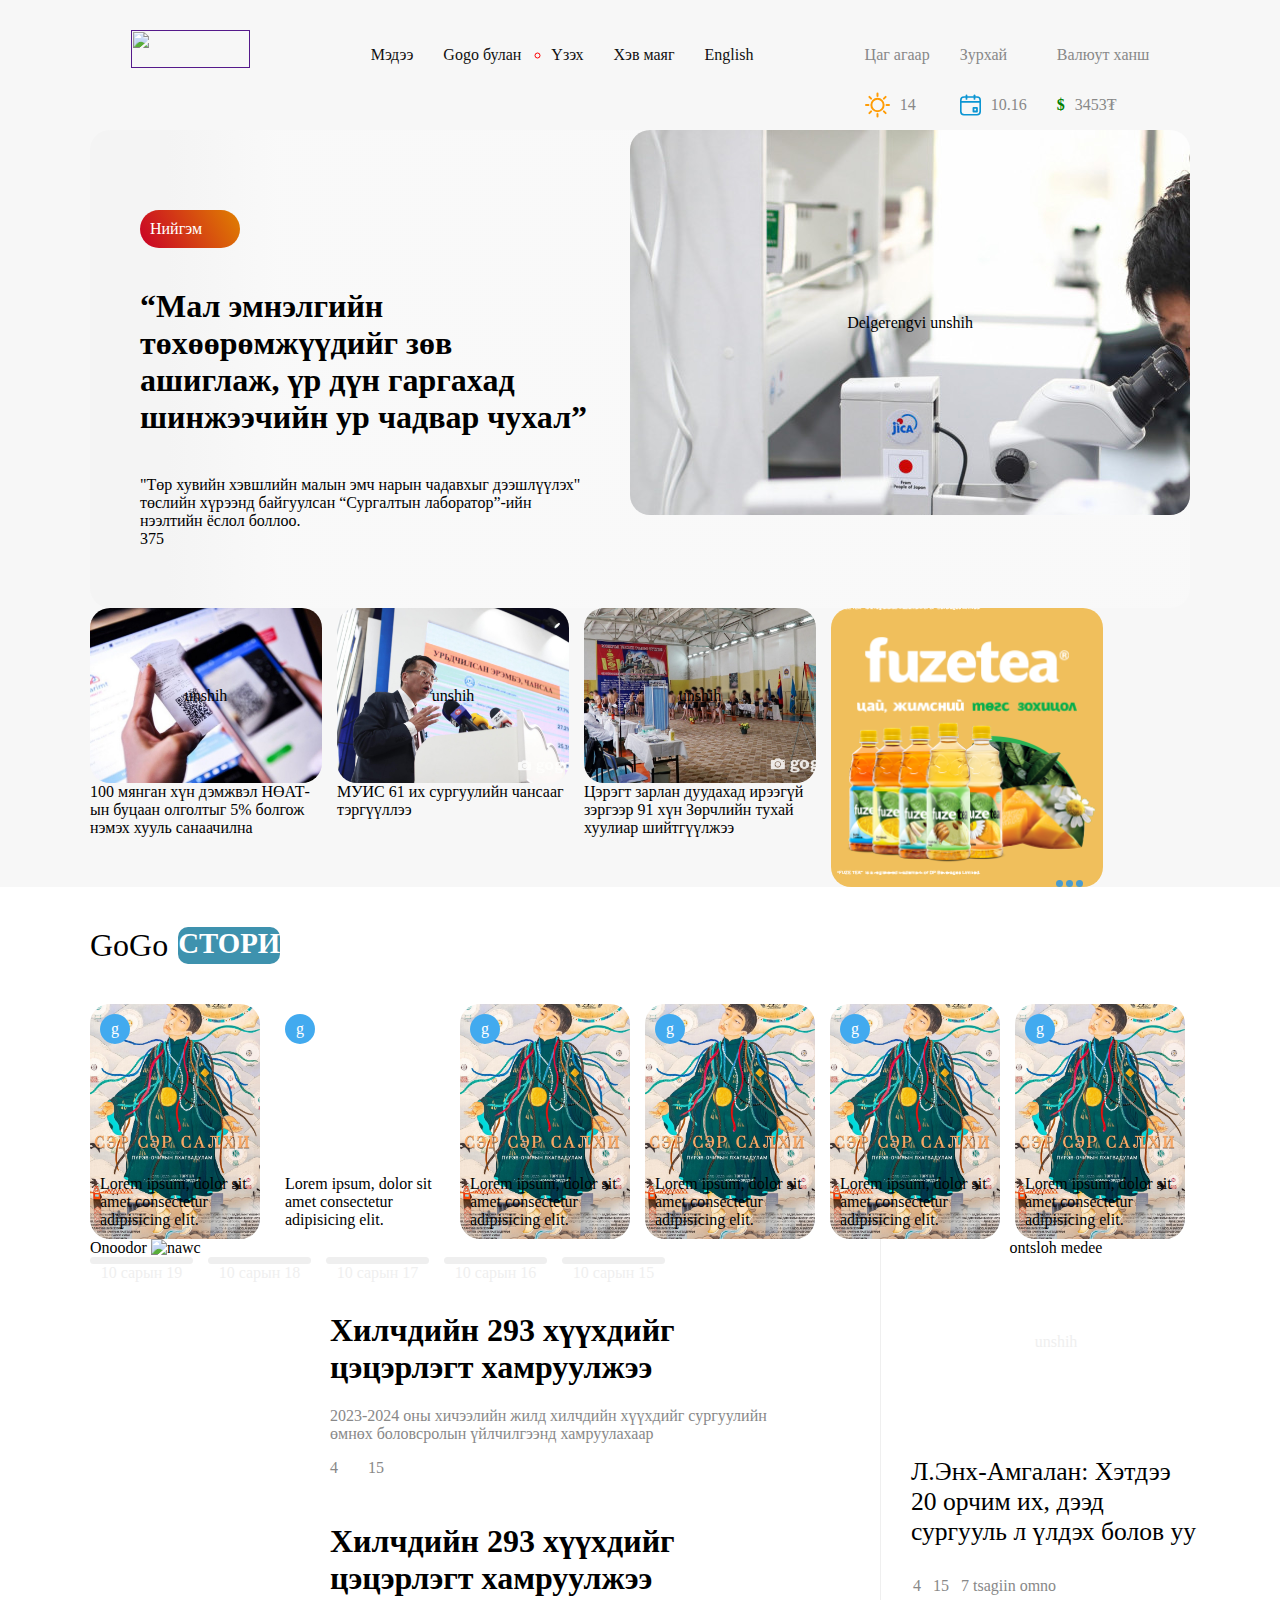
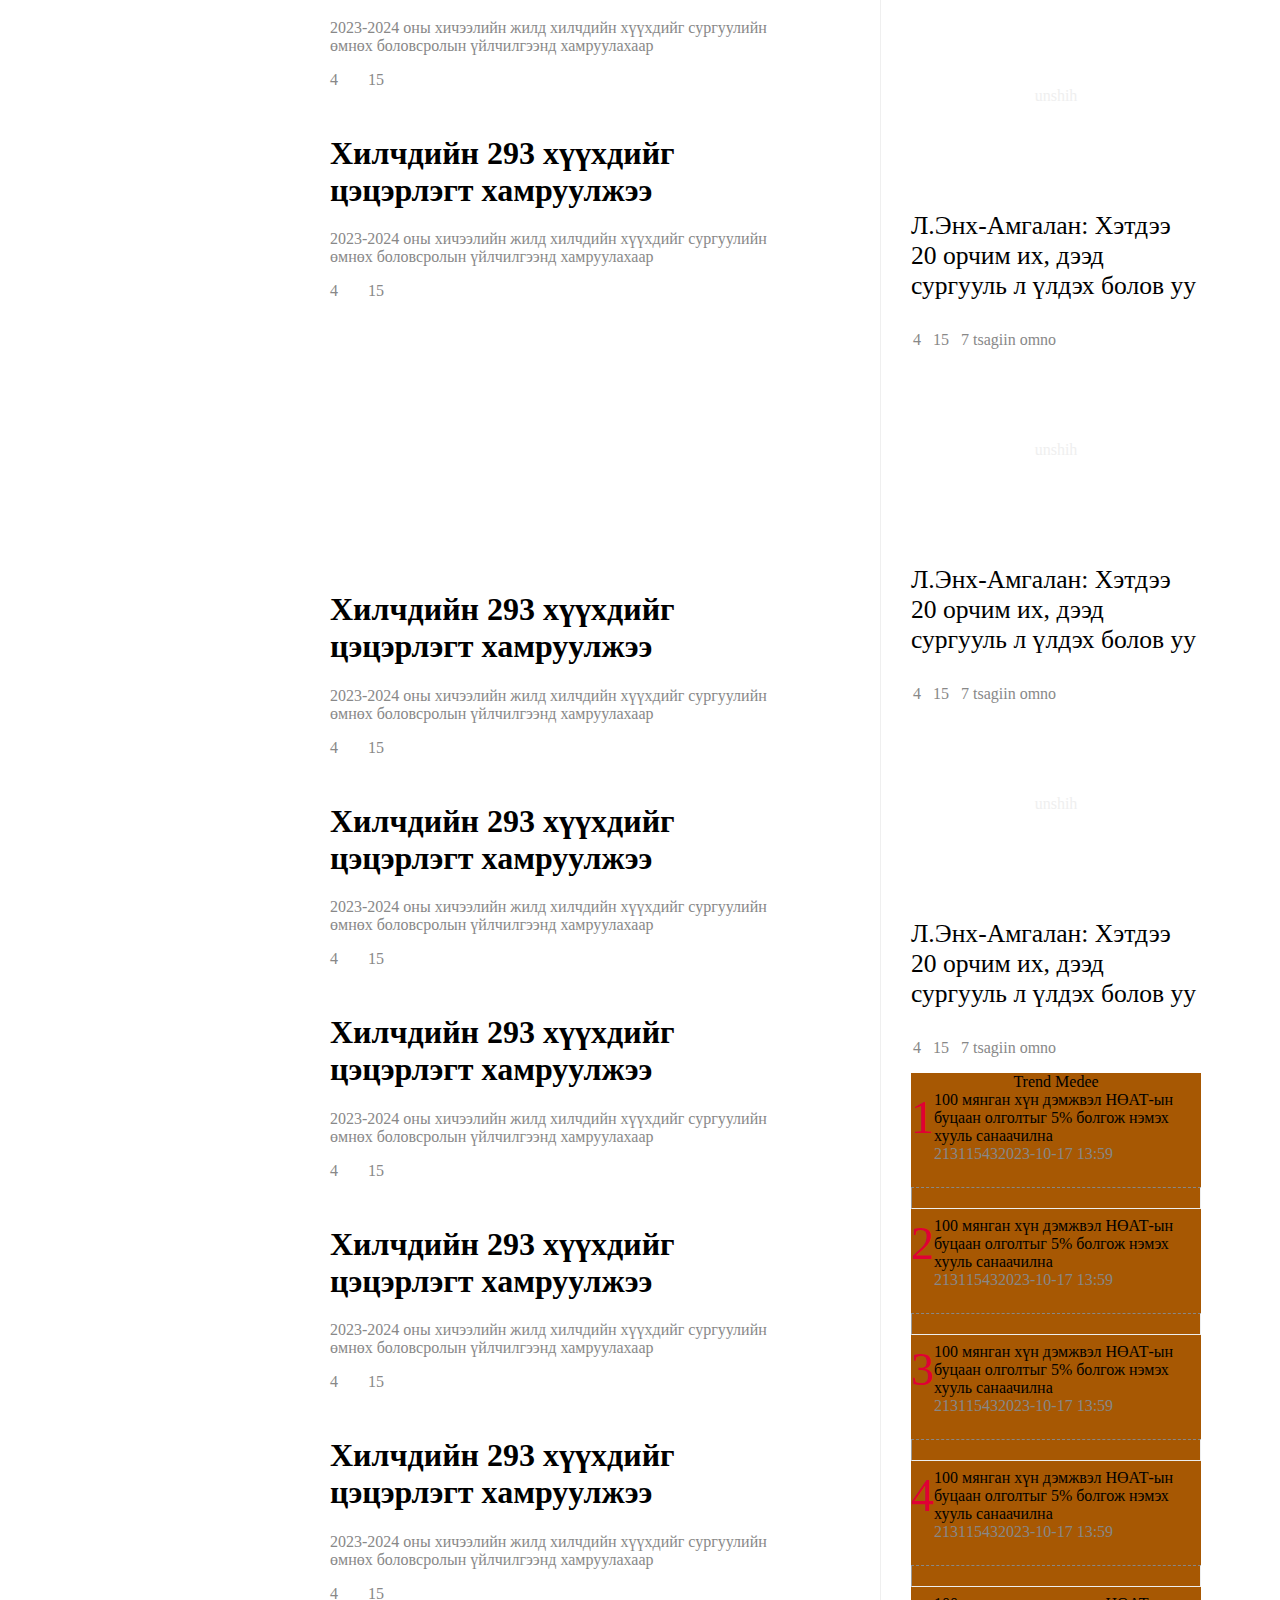
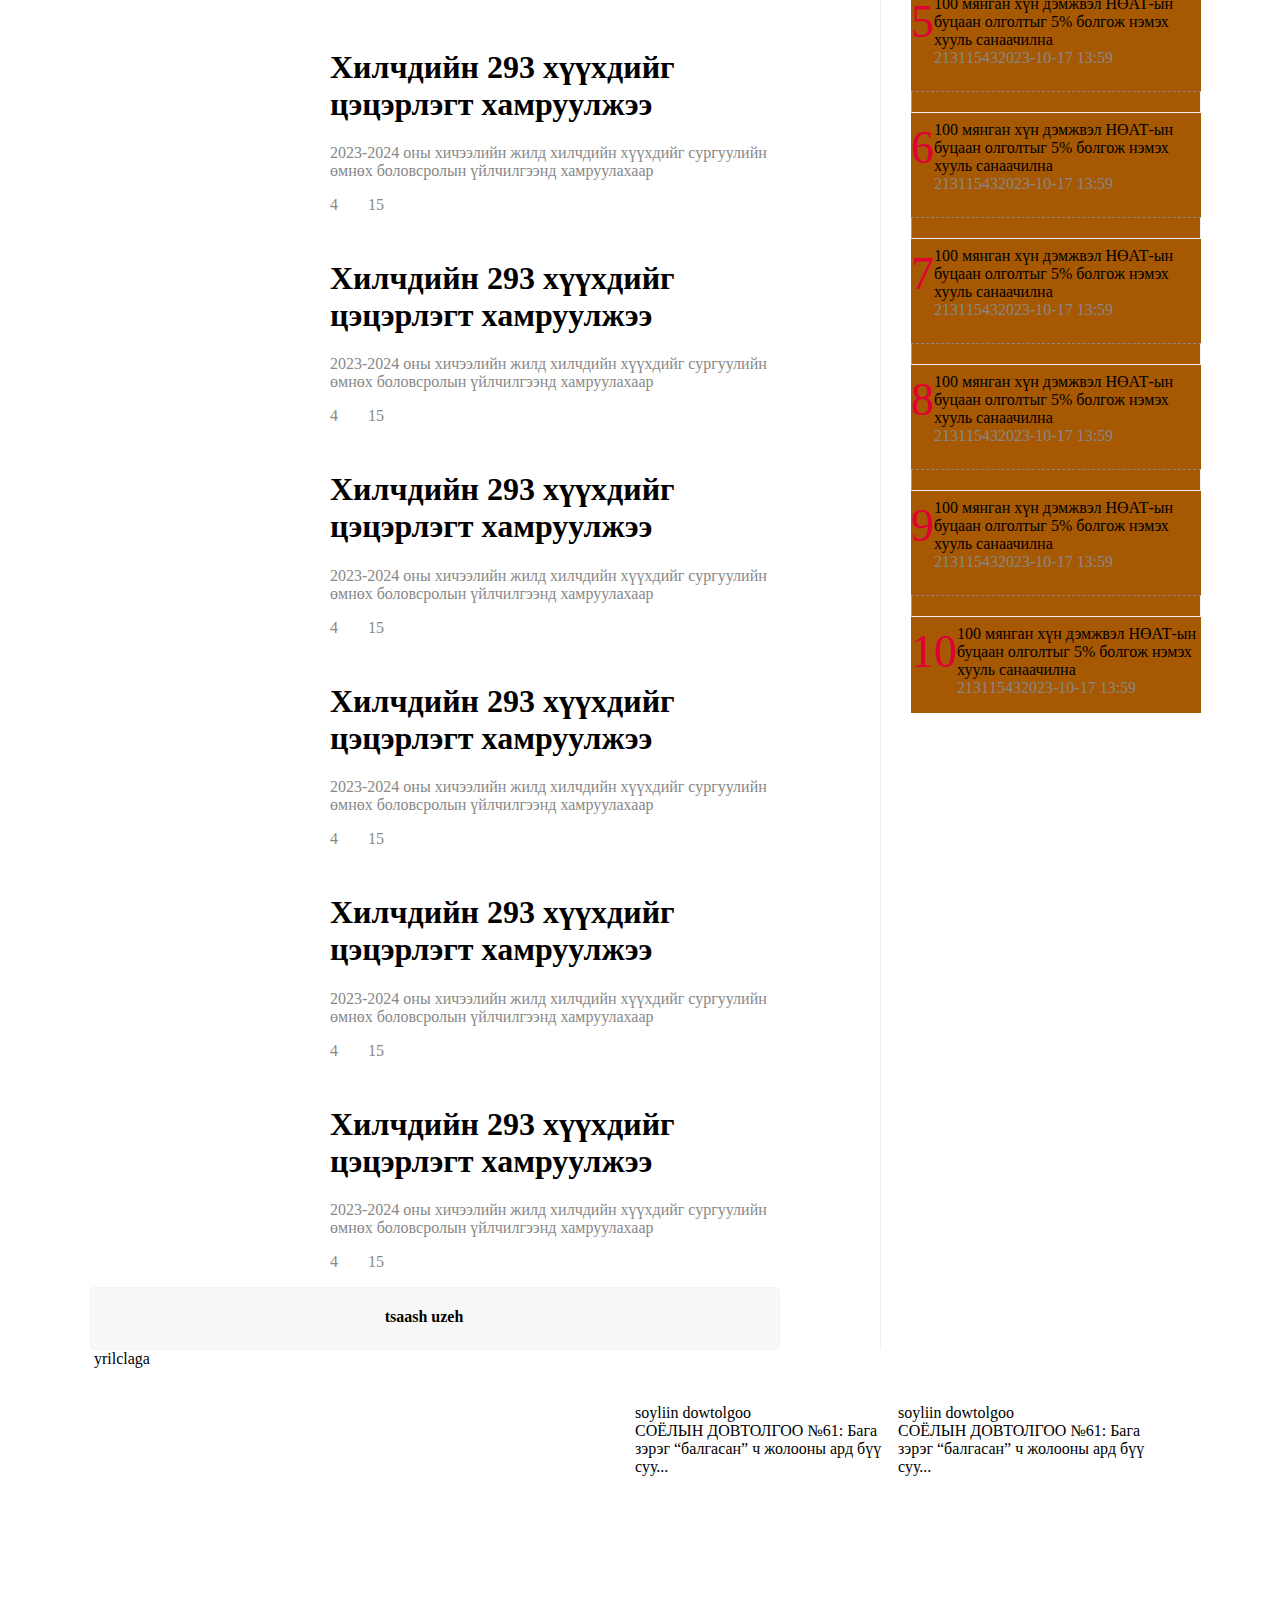
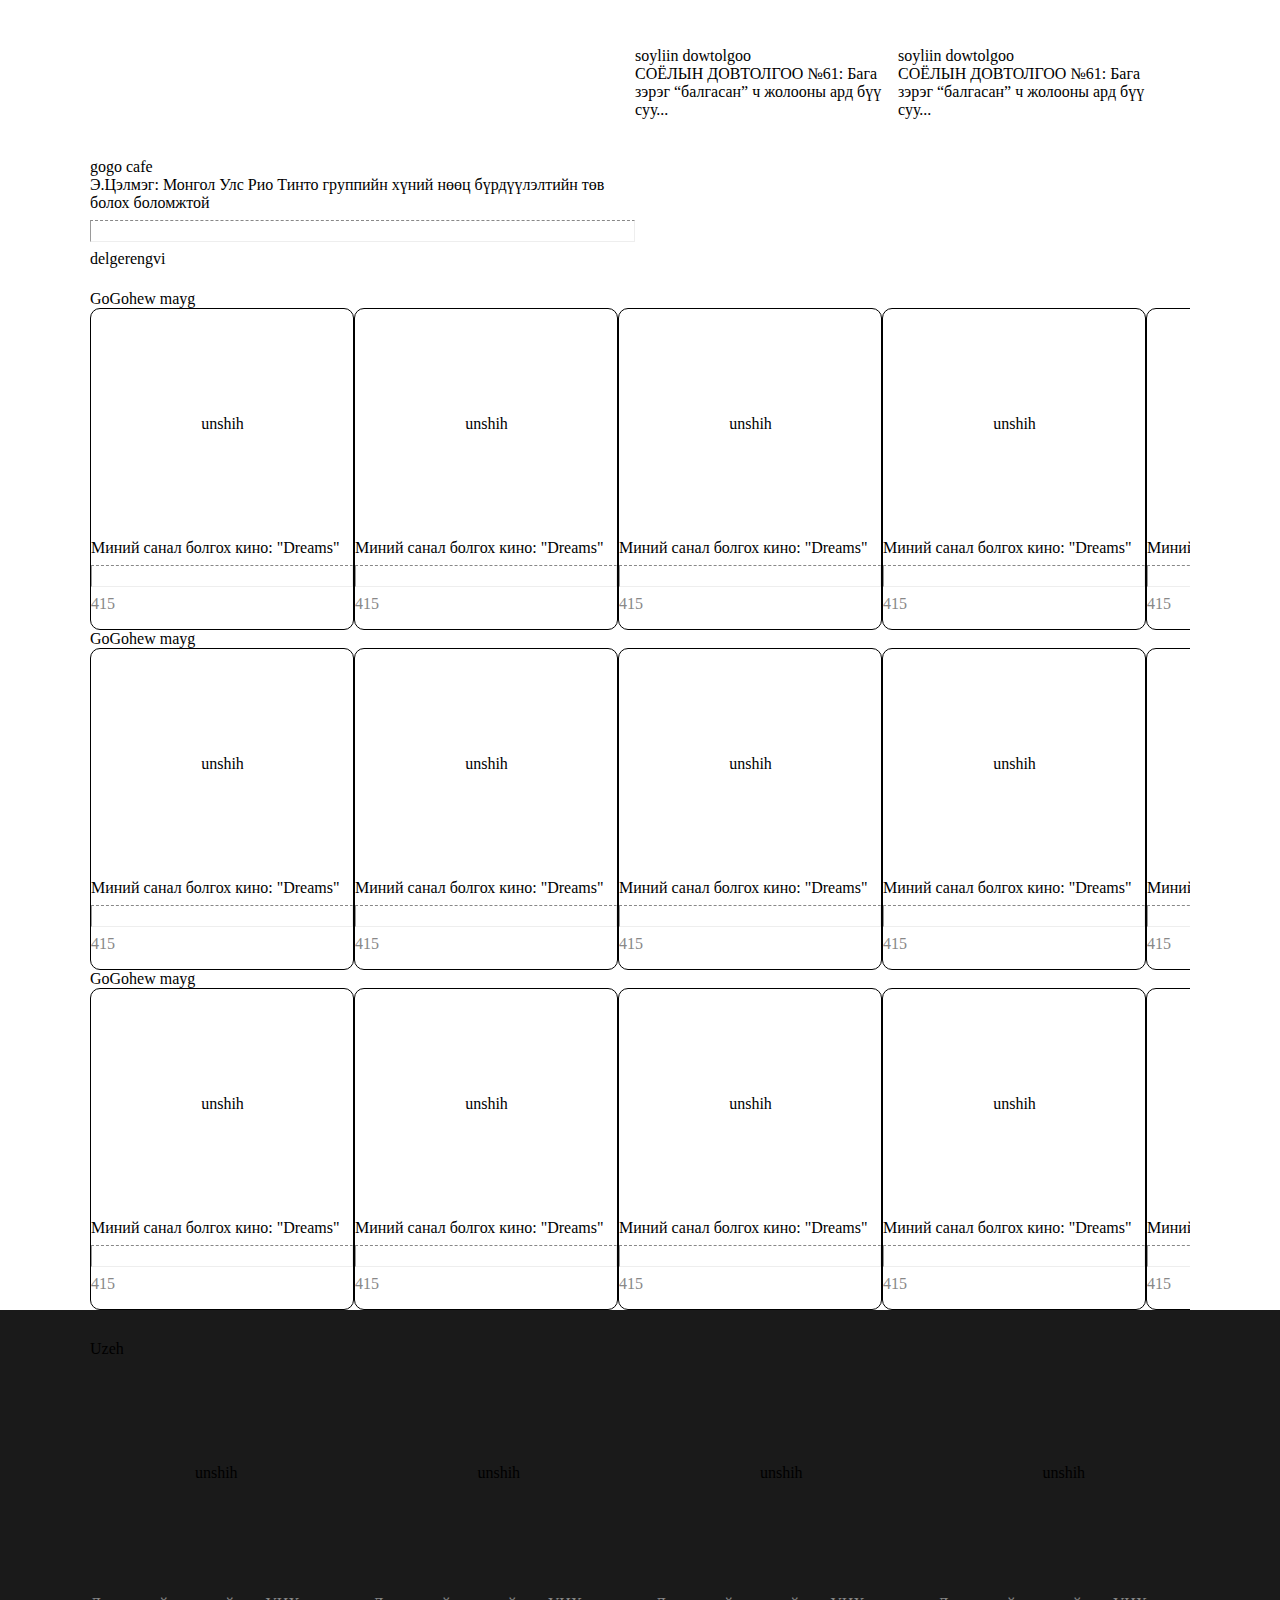
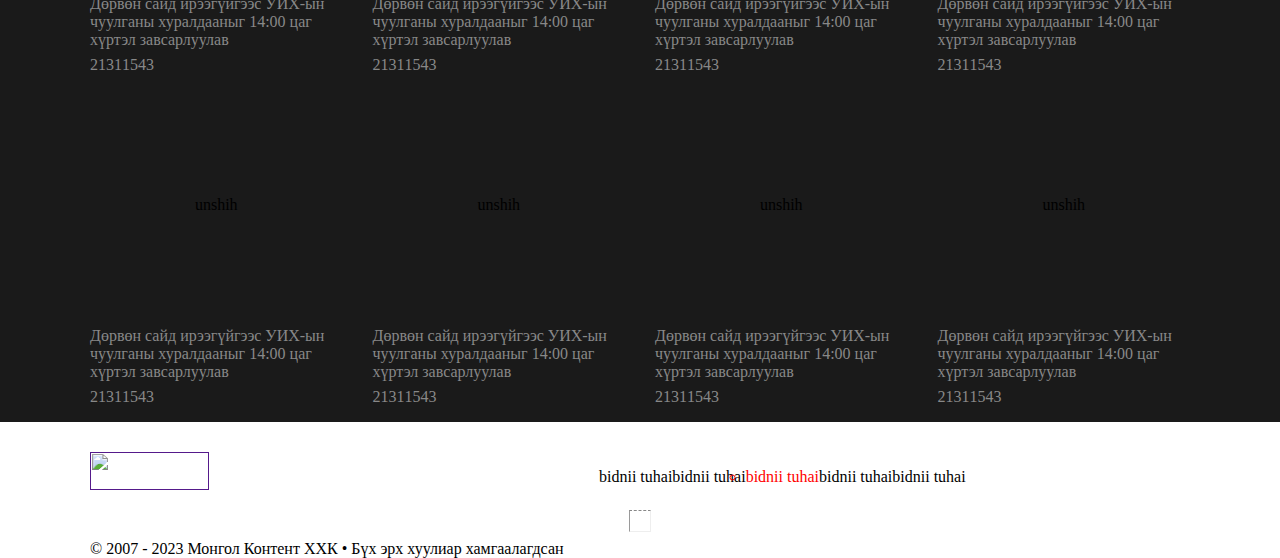
==== commit d3b604b8: "html duusgsan" ====
--- a/index.html
+++ b/index.html
@@ -595,21 +595,456 @@
             </div>
         </section>
         <section class="second-section">
-            <div class="talk">
-                <img src="https://mgl.gogo.mn//newsn/v4/images/interview.b47c0f6b.png" alt="" class="talk-mic">
-                yrilclaga
-            </div>
-            <div class="talk-card">
-                <div class="first-card">
-                    <div class="card-btn">gogo cafe</div>
-                    <div class="card-read">Э.Цэлмэг: Монгол Улс Рио Тинто группийн хүний нөөц бүрдүүлэлтийн төв болох боломжтой</div>
-                    <hr class="card">
-                    <div class="card-hover">delgerengvi<i class="fa-solid fa-right-long"></i></div>
+            <div>
+                <div class="talk">
+                    <img src="https://mgl.gogo.mn//newsn/v4/images/interview.b47c0f6b.png" alt="" class="talk-mic">
+                    yrilclaga
+                </div>
+                <div class="talk-card">
+
+                    <div class="first-card">
+                        <div class="card-btn">gogo cafe</div>
+                        <div class="card-read">Э.Цэлмэг: Монгол Улс Рио Тинто группийн хүний нөөц бүрдүүлэлтийн төв
+                            болох
+                            боломжтой</div>
+                        <hr class="card">
+                        <div class="card-hover">delgerengvi<i class="fa-solid fa-right-long"></i></div>
+                    </div>
+                </div>
+            </div>
+            <div class="second-card-huwaalt">
+                <div class="card-left">
+                    <div class="second_card">
+                        <div class="second-card">
+                            <div class="second-btn">soyliin dowtolgoo</div>
+                            <div class="second-read">СОЁЛЫН ДОВТОЛГОО №61: Бага зэрэг “балгасан” ч жолооны ард бүү
+                                суу...
+                            </div>
+                        </div>
+                    </div>
+                    <div class="second_card">
+                        <div class="second-card">
+                            <div class="second-btn">soyliin dowtolgoo</div>
+                            <div class="second-read">СОЁЛЫН ДОВТОЛГОО №61: Бага зэрэг “балгасан” ч жолооны ард бүү
+                                суу...
+                            </div>
+                        </div>
+                    </div>
+                </div>
+                <div class="card-right">
+                    <div class="second_card">
+                        <div class="second-card">
+                            <div class="second-btn">soyliin dowtolgoo</div>
+                            <div class="second-read">СОЁЛЫН ДОВТОЛГОО №61: Бага зэрэг “балгасан” ч жолооны ард бүү
+                                суу...
+                            </div>
+                        </div>
+                    </div>
+                    <div class="second_card">
+                        <div class="second-card">
+                            <div class="second-btn">soyliin dowtolgoo</div>
+                            <div class="second-read">СОЁЛЫН ДОВТОЛГОО №61: Бага зэрэг “балгасан” ч жолооны ард бүү
+                                суу...
+                            </div>
+                        </div>
+                    </div>
+                </div>
+
+
+        </section>
+        <div class="hew-mayg">GoGo <div class="hew-mayg-btn">hew mayg</div>
+        </div>
+        <section class="third-section">
+
+            <div class="hew-mayg-card">
+                <div class="hew-mayg-card-img">
+                    unshih <i class="fa-solid fa-right-long"></i>
+                </div>
+                <div class="hew-mayg-card-read">Миний санал болгох кино: "Dreams"</div>
+                <hr>
+                <div class="hew-mayg-card-reaction">
+                    <i class="fa-solid fa-share"></i>
+                    <p>4</p><i class="fa-solid fa-comment"></i>
+                    <p>15</p>
+                </div>
+            </div>
+            <div class="hew-mayg-card">
+                <div class="hew-mayg-card-img">
+                    unshih <i class="fa-solid fa-right-long"></i>
+                </div>
+                <div class="hew-mayg-card-read">Миний санал болгох кино: "Dreams"</div>
+                <hr>
+                <div class="hew-mayg-card-reaction">
+                    <i class="fa-solid fa-share"></i>
+                    <p>4</p><i class="fa-solid fa-comment"></i>
+                    <p>15</p>
+                </div>
+            </div>
+            <div class="hew-mayg-card">
+                <div class="hew-mayg-card-img">
+                    unshih <i class="fa-solid fa-right-long"></i>
+                </div>
+                <div class="hew-mayg-card-read">Миний санал болгох кино: "Dreams"</div>
+                <hr>
+                <div class="hew-mayg-card-reaction">
+                    <i class="fa-solid fa-share"></i>
+                    <p>4</p><i class="fa-solid fa-comment"></i>
+                    <p>15</p>
+                </div>
+            </div>
+            <div class="hew-mayg-card">
+                <div class="hew-mayg-card-img">
+                    unshih <i class="fa-solid fa-right-long"></i>
+                </div>
+                <div class="hew-mayg-card-read">Миний санал болгох кино: "Dreams"</div>
+                <hr>
+                <div class="hew-mayg-card-reaction">
+                    <i class="fa-solid fa-share"></i>
+                    <p>4</p><i class="fa-solid fa-comment"></i>
+                    <p>15</p>
+                </div>
+            </div>
+            <div class="hew-mayg-card">
+                <div class="hew-mayg-card-img">
+                    unshih <i class="fa-solid fa-right-long"></i>
+                </div>
+                <div class="hew-mayg-card-read">Миний санал болгох кино: "Dreams"</div>
+                <hr>
+                <div class="hew-mayg-card-reaction">
+                    <i class="fa-solid fa-share"></i>
+                    <p>4</p><i class="fa-solid fa-comment"></i>
+                    <p>15</p>
+                </div>
+            </div>
+            <div class="hew-mayg-card">
+                <div class="hew-mayg-card-img">
+                    unshih <i class="fa-solid fa-right-long"></i>
+                </div>
+                <div class="hew-mayg-card-read">Миний санал болгох кино: "Dreams"</div>
+                <hr>
+                <div class="hew-mayg-card-reaction">
+                    <i class="fa-solid fa-share"></i>
+                    <p>4</p><i class="fa-solid fa-comment"></i>
+                    <p>15</p>
+                </div>
+            </div>
+            <div class="hew-mayg-card">
+                <div class="hew-mayg-card-img">
+                    unshih <i class="fa-solid fa-right-long"></i>
+                </div>
+                <div class="hew-mayg-card-read">Миний санал болгох кино: "Dreams"</div>
+                <hr>
+                <div class="hew-mayg-card-reaction">
+                    <i class="fa-solid fa-share"></i>
+                    <p>4</p><i class="fa-solid fa-comment"></i>
+                    <p>15</p>
+                </div>
+            </div>
+        </section>
+        <div class="hew-mayg">GoGo <div class="hew-mayg-btn">hew mayg</div>
+        </div>
+        <section class="third-section">
+
+            <div class="hew-mayg-card">
+                <div class="hew-mayg-card-img">
+                    unshih <i class="fa-solid fa-right-long"></i>
+                </div>
+                <div class="hew-mayg-card-read">Миний санал болгох кино: "Dreams"</div>
+                <hr>
+                <div class="hew-mayg-card-reaction">
+                    <i class="fa-solid fa-share"></i>
+                    <p>4</p><i class="fa-solid fa-comment"></i>
+                    <p>15</p>
+                </div>
+            </div>
+            <div class="hew-mayg-card">
+                <div class="hew-mayg-card-img">
+                    unshih <i class="fa-solid fa-right-long"></i>
+                </div>
+                <div class="hew-mayg-card-read">Миний санал болгох кино: "Dreams"</div>
+                <hr>
+                <div class="hew-mayg-card-reaction">
+                    <i class="fa-solid fa-share"></i>
+                    <p>4</p><i class="fa-solid fa-comment"></i>
+                    <p>15</p>
+                </div>
+            </div>
+            <div class="hew-mayg-card">
+                <div class="hew-mayg-card-img">
+                    unshih <i class="fa-solid fa-right-long"></i>
+                </div>
+                <div class="hew-mayg-card-read">Миний санал болгох кино: "Dreams"</div>
+                <hr>
+                <div class="hew-mayg-card-reaction">
+                    <i class="fa-solid fa-share"></i>
+                    <p>4</p><i class="fa-solid fa-comment"></i>
+                    <p>15</p>
+                </div>
+            </div>
+            <div class="hew-mayg-card">
+                <div class="hew-mayg-card-img">
+                    unshih <i class="fa-solid fa-right-long"></i>
+                </div>
+                <div class="hew-mayg-card-read">Миний санал болгох кино: "Dreams"</div>
+                <hr>
+                <div class="hew-mayg-card-reaction">
+                    <i class="fa-solid fa-share"></i>
+                    <p>4</p><i class="fa-solid fa-comment"></i>
+                    <p>15</p>
+                </div>
+            </div>
+            <div class="hew-mayg-card">
+                <div class="hew-mayg-card-img">
+                    unshih <i class="fa-solid fa-right-long"></i>
+                </div>
+                <div class="hew-mayg-card-read">Миний санал болгох кино: "Dreams"</div>
+                <hr>
+                <div class="hew-mayg-card-reaction">
+                    <i class="fa-solid fa-share"></i>
+                    <p>4</p><i class="fa-solid fa-comment"></i>
+                    <p>15</p>
+                </div>
+            </div>
+            <div class="hew-mayg-card">
+                <div class="hew-mayg-card-img">
+                    unshih <i class="fa-solid fa-right-long"></i>
+                </div>
+                <div class="hew-mayg-card-read">Миний санал болгох кино: "Dreams"</div>
+                <hr>
+                <div class="hew-mayg-card-reaction">
+                    <i class="fa-solid fa-share"></i>
+                    <p>4</p><i class="fa-solid fa-comment"></i>
+                    <p>15</p>
+                </div>
+            </div>
+            <div class="hew-mayg-card">
+                <div class="hew-mayg-card-img">
+                    unshih <i class="fa-solid fa-right-long"></i>
+                </div>
+                <div class="hew-mayg-card-read">Миний санал болгох кино: "Dreams"</div>
+                <hr>
+                <div class="hew-mayg-card-reaction">
+                    <i class="fa-solid fa-share"></i>
+                    <p>4</p><i class="fa-solid fa-comment"></i>
+                    <p>15</p>
+                </div>
+            </div>
+        </section>
+        <div class="hew-mayg">GoGo <div class="hew-mayg-btn">hew mayg</div>
+        </div>
+        <section class="third-section">
+
+            <div class="hew-mayg-card">
+                <div class="hew-mayg-card-img">
+                    unshih <i class="fa-solid fa-right-long"></i>
+                </div>
+                <div class="hew-mayg-card-read">Миний санал болгох кино: "Dreams"</div>
+                <hr>
+                <div class="hew-mayg-card-reaction">
+                    <i class="fa-solid fa-share"></i>
+                    <p>4</p><i class="fa-solid fa-comment"></i>
+                    <p>15</p>
+                </div>
+            </div>
+            <div class="hew-mayg-card">
+                <div class="hew-mayg-card-img">
+                    unshih <i class="fa-solid fa-right-long"></i>
+                </div>
+                <div class="hew-mayg-card-read">Миний санал болгох кино: "Dreams"</div>
+                <hr>
+                <div class="hew-mayg-card-reaction">
+                    <i class="fa-solid fa-share"></i>
+                    <p>4</p><i class="fa-solid fa-comment"></i>
+                    <p>15</p>
+                </div>
+            </div>
+            <div class="hew-mayg-card">
+                <div class="hew-mayg-card-img">
+                    unshih <i class="fa-solid fa-right-long"></i>
+                </div>
+                <div class="hew-mayg-card-read">Миний санал болгох кино: "Dreams"</div>
+                <hr>
+                <div class="hew-mayg-card-reaction">
+                    <i class="fa-solid fa-share"></i>
+                    <p>4</p><i class="fa-solid fa-comment"></i>
+                    <p>15</p>
+                </div>
+            </div>
+            <div class="hew-mayg-card">
+                <div class="hew-mayg-card-img">
+                    unshih <i class="fa-solid fa-right-long"></i>
+                </div>
+                <div class="hew-mayg-card-read">Миний санал болгох кино: "Dreams"</div>
+                <hr>
+                <div class="hew-mayg-card-reaction">
+                    <i class="fa-solid fa-share"></i>
+                    <p>4</p><i class="fa-solid fa-comment"></i>
+                    <p>15</p>
+                </div>
+            </div>
+            <div class="hew-mayg-card">
+                <div class="hew-mayg-card-img">
+                    unshih <i class="fa-solid fa-right-long"></i>
+                </div>
+                <div class="hew-mayg-card-read">Миний санал болгох кино: "Dreams"</div>
+                <hr>
+                <div class="hew-mayg-card-reaction">
+                    <i class="fa-solid fa-share"></i>
+                    <p>4</p><i class="fa-solid fa-comment"></i>
+                    <p>15</p>
+                </div>
+            </div>
+            <div class="hew-mayg-card">
+                <div class="hew-mayg-card-img">
+                    unshih <i class="fa-solid fa-right-long"></i>
+                </div>
+                <div class="hew-mayg-card-read">Миний санал болгох кино: "Dreams"</div>
+                <hr>
+                <div class="hew-mayg-card-reaction">
+                    <i class="fa-solid fa-share"></i>
+                    <p>4</p><i class="fa-solid fa-comment"></i>
+                    <p>15</p>
+                </div>
+            </div>
+            <div class="hew-mayg-card">
+                <div class="hew-mayg-card-img">
+                    unshih <i class="fa-solid fa-right-long"></i>
+                </div>
+                <div class="hew-mayg-card-read">Миний санал болгох кино: "Dreams"</div>
+                <hr>
+                <div class="hew-mayg-card-reaction">
+                    <i class="fa-solid fa-share"></i>
+                    <p>4</p><i class="fa-solid fa-comment"></i>
+                    <p>15</p>
                 </div>
             </div>
         </section>
     </main>
     <!-- main end -->
+    <footer>
+        <div class="footer">
+            <div class="uzeh">
+                <img src="https://mgl.gogo.mn//newsn/v4/images/play-btn.12e64771.svg" alt="" class="uzeh-img">
+                <div class="uzeh-read">Uzeh</div>
+            </div>
+            <div class="footer-card">
+                <div class="footer-card-first">
+                    <div class="footer-card-img">unshih<i class="fa-solid fa-right-long"></i></div>
+                    <div class="footer-card-read">Дөрвөн сайд ирээгүйгээс УИХ-ын чуулганы хуралдааныг 14:00 цаг хүртэл
+                        завсарлуулав</div>
+                    <div class="footer-card-reaction">
+                        </i>
+                        <p>2131</p><i class="fa-solid fa-comment"></i>
+                        <p>1543</p>
+                    </div>
+                </div>
+                <div class="footer-card-first">
+                    <div class="footer-card-img">unshih<i class="fa-solid fa-right-long"></i></div>
+                    <div class="footer-card-read">Дөрвөн сайд ирээгүйгээс УИХ-ын чуулганы хуралдааныг 14:00 цаг хүртэл
+                        завсарлуулав</div>
+                    <div class="footer-card-reaction">
+                        </i>
+                        <p>2131</p><i class="fa-solid fa-comment"></i>
+                        <p>1543</p>
+                    </div>
+                </div>
+                <div class="footer-card-first">
+                    <div class="footer-card-img">unshih<i class="fa-solid fa-right-long"></i></div>
+                    <div class="footer-card-read">Дөрвөн сайд ирээгүйгээс УИХ-ын чуулганы хуралдааныг 14:00 цаг хүртэл
+                        завсарлуулав</div>
+                    <div class="footer-card-reaction">
+                        </i>
+                        <p>2131</p><i class="fa-solid fa-comment"></i>
+                        <p>1543</p>
+                    </div>
+                </div>
+                <div class="footer-card-first">
+                    <div class="footer-card-img">unshih<i class="fa-solid fa-right-long"></i></div>
+                    <div class="footer-card-read">Дөрвөн сайд ирээгүйгээс УИХ-ын чуулганы хуралдааныг 14:00 цаг хүртэл
+                        завсарлуулав</div>
+                    <div class="footer-card-reaction">
+                        </i>
+                        <p>2131</p><i class="fa-solid fa-comment"></i>
+                        <p>1543</p>
+                    </div>
+                </div>
+            </div>
+            <div class="footer-card">
+                <div class="footer-card-first">
+                    <div class="footer-card-img">unshih<i class="fa-solid fa-right-long"></i></div>
+                    <div class="footer-card-read">Дөрвөн сайд ирээгүйгээс УИХ-ын чуулганы хуралдааныг 14:00 цаг хүртэл
+                        завсарлуулав</div>
+                    <div class="footer-card-reaction">
+                        </i>
+                        <p>2131</p><i class="fa-solid fa-comment"></i>
+                        <p>1543</p>
+                    </div>
+                </div>
+                <div class="footer-card-first">
+                    <div class="footer-card-img">unshih<i class="fa-solid fa-right-long"></i></div>
+                    <div class="footer-card-read">Дөрвөн сайд ирээгүйгээс УИХ-ын чуулганы хуралдааныг 14:00 цаг хүртэл
+                        завсарлуулав</div>
+                    <div class="footer-card-reaction">
+                        </i>
+                        <p>2131</p><i class="fa-solid fa-comment"></i>
+                        <p>1543</p>
+                    </div>
+                </div>
+                <div class="footer-card-first">
+                    <div class="footer-card-img">unshih<i class="fa-solid fa-right-long"></i></div>
+                    <div class="footer-card-read">Дөрвөн сайд ирээгүйгээс УИХ-ын чуулганы хуралдааныг 14:00 цаг хүртэл
+                        завсарлуулав</div>
+                    <div class="footer-card-reaction">
+                        </i>
+                        <p>2131</p><i class="fa-solid fa-comment"></i>
+                        <p>1543</p>
+                    </div>
+                </div>
+                <div class="footer-card-first">
+                    <div class="footer-card-img">unshih<i class="fa-solid fa-right-long"></i></div>
+                    <div class="footer-card-read">Дөрвөн сайд ирээгүйгээс УИХ-ын чуулганы хуралдааныг 14:00 цаг хүртэл
+                        завсарлуулав</div>
+                    <div class="footer-card-reaction">
+                        </i>
+                        <p>2131</p><i class="fa-solid fa-comment"></i>
+                        <p>1543</p>
+                    </div>
+                </div>
+            </div>
+        </div>
+
+
+    </footer>
+    <div class="second-footer">
+        <div class="second-footer-first">
+            <div>
+                <a href=""><img src="https://mgl.gogo.mn/newsn/v4/images/gogo-logo.345096b3.png" alt=""
+                    class="gogo-logo"></a>
+            </div>
+            <div class="second-footer-next">
+                <ul>
+                    <li><img src="https://mgl.gogo.mn/newsn/v4/images/tech.a4b28dbb.png" alt="">bidnii tuhai</li>
+                    <li><img src="https://mgl.gogo.mn/newsn/v4/images/tech.a4b28dbb.png" alt="">bidnii tuhai</li>
+                    <li><img src="https://mgl.gogo.mn/newsn/v4/images/tech.a4b28dbb.png" alt="">bidnii tuhai</li>
+                    <li><img src="https://mgl.gogo.mn/newsn/v4/images/tech.a4b28dbb.png" alt="">bidnii tuhai</li>
+                    <li><img src="https://mgl.gogo.mn/newsn/v4/images/tech.a4b28dbb.png" alt="">bidnii tuhai</li> 
+                </ul>
+            </div>    
+        </div>
+        <hr>
+        <div class="last-footer">
+            <div class="last-footer-copyrigth">
+                © 2007 - 2023 Монгол Контент ХХК   •   Бүх эрх хуулиар хамгаалагдсан
+            </div>
+            <div class="last-footer-icons">
+                <a href=""><i class="fa-brands fa-facebook-f"></i></a>
+                <a href=""><i class="fa-brands fa-facebook-f"></i></a>
+                <a href=""><i class="fa-brands fa-facebook-f"></i></a>
+                <a href=""><i class="fa-brands fa-facebook-f"></i></a>
+
+            </div>
+        </div>
+    </div>
 </body>
 
 </html>--- a/style.css
+++ b/style.css
@@ -422,4 +422,130 @@
     background-size: cover;
     width: 545px;
     height: 500px;
-}
+    border-radius: 10px;
+    display: flex;
+    align-items: end;
+}
+.second-section{
+    width: var(--max-widht);
+    display: flex;
+}
+.second-card-huwaalt{
+    margin-top: 54px;
+    display: flex;
+}
+.second_card{
+    display: flex;
+    flex-direction: column;
+    align-items: end;
+    background-image: url(https://mgl.gogo.mn/newsn/thumbnail/600/images/c/2023/10/311741-12102023-1697099714-1577351067-1.jpg);
+    background-position: center;
+    background-size: cover;
+    width: 263px;
+    height: 243px;
+    border-radius: 10px;
+}
+.third-section {
+    width: var(--max-widht);
+    overflow: scroll;
+    display: flex;
+}
+.hew-mayg{
+    display: flex;
+    width: var(--max-widht);
+}
+.hew-mayg-card{
+    border: 1px solid black;
+    border-radius: 10px;
+    width: 264px;
+
+}
+.hew-mayg-card-img{
+    background-image: url(https://mgl.gogo.mn/newsn/thumbnail/510/images/c/2023/10/311753-13102023-1697156891-1745020475-dreams.jpg);
+    background-position: center;
+    background-size: cover;
+    width: 263px;
+    height: 230px;
+    display: flex;
+    justify-content: center;
+    align-items: center;
+    border-radius: 10px;
+}
+.hew-mayg-card-reaction{
+    display: flex;
+}
+.hew-mayg-card-reaction>p{
+    margin-top: 0;
+    
+}
+footer{
+    background-color: #1a1a1a;
+    align-items: center;
+    display: flex;
+    flex-direction: column;
+}
+.footer{
+    margin-top: 30px;
+    width: var(--max-widht);
+}
+
+.uzeh{
+    display: flex;;
+    align-items: center;
+}
+.footer-card{
+    display: flex;
+    gap: 30px;
+}
+.footer-card-first{
+    width: 263.75px;
+    gap: 7px;
+    display: flex;
+    flex-direction: column;
+}
+.footer-card-img{
+    background-image:url(https://mgl.gogo.mn/newsn/thumbnail/420/images/c/2023/10/311879-17102023-1697509775-987725771-darkaa.jpg) ;
+    background-position: center;
+    background-size: cover;
+    height: 230px;
+    display: flex;
+    justify-content: center;
+    align-items: center;
+    border-radius: 20px;
+}
+.footer-card-read{
+    color: #888888;
+}
+.footer-card-reaction{
+    display: flex;
+}
+.footer-card-reaction>p{
+    margin-top: 0;
+}
+.second-footer{
+    background-color: #fff;
+    margin-top: 30px;
+    display: flex;
+    flex-direction: column;
+    align-items: center;
+}
+.second-footer-first{
+    width: var(--max-widht);
+    display: flex;
+    gap: 350px;
+}
+.second-footer-next>ul{
+    display: flex;
+    justify-content: end;
+    flex-wrap: wrap;
+}
+.last-footer{
+    display: flex;
+    width: var(--max-widht);
+    justify-content: space-between;
+}
+.last-footer-icons{
+    display: flex;
+    justify-content: end;
+
+}
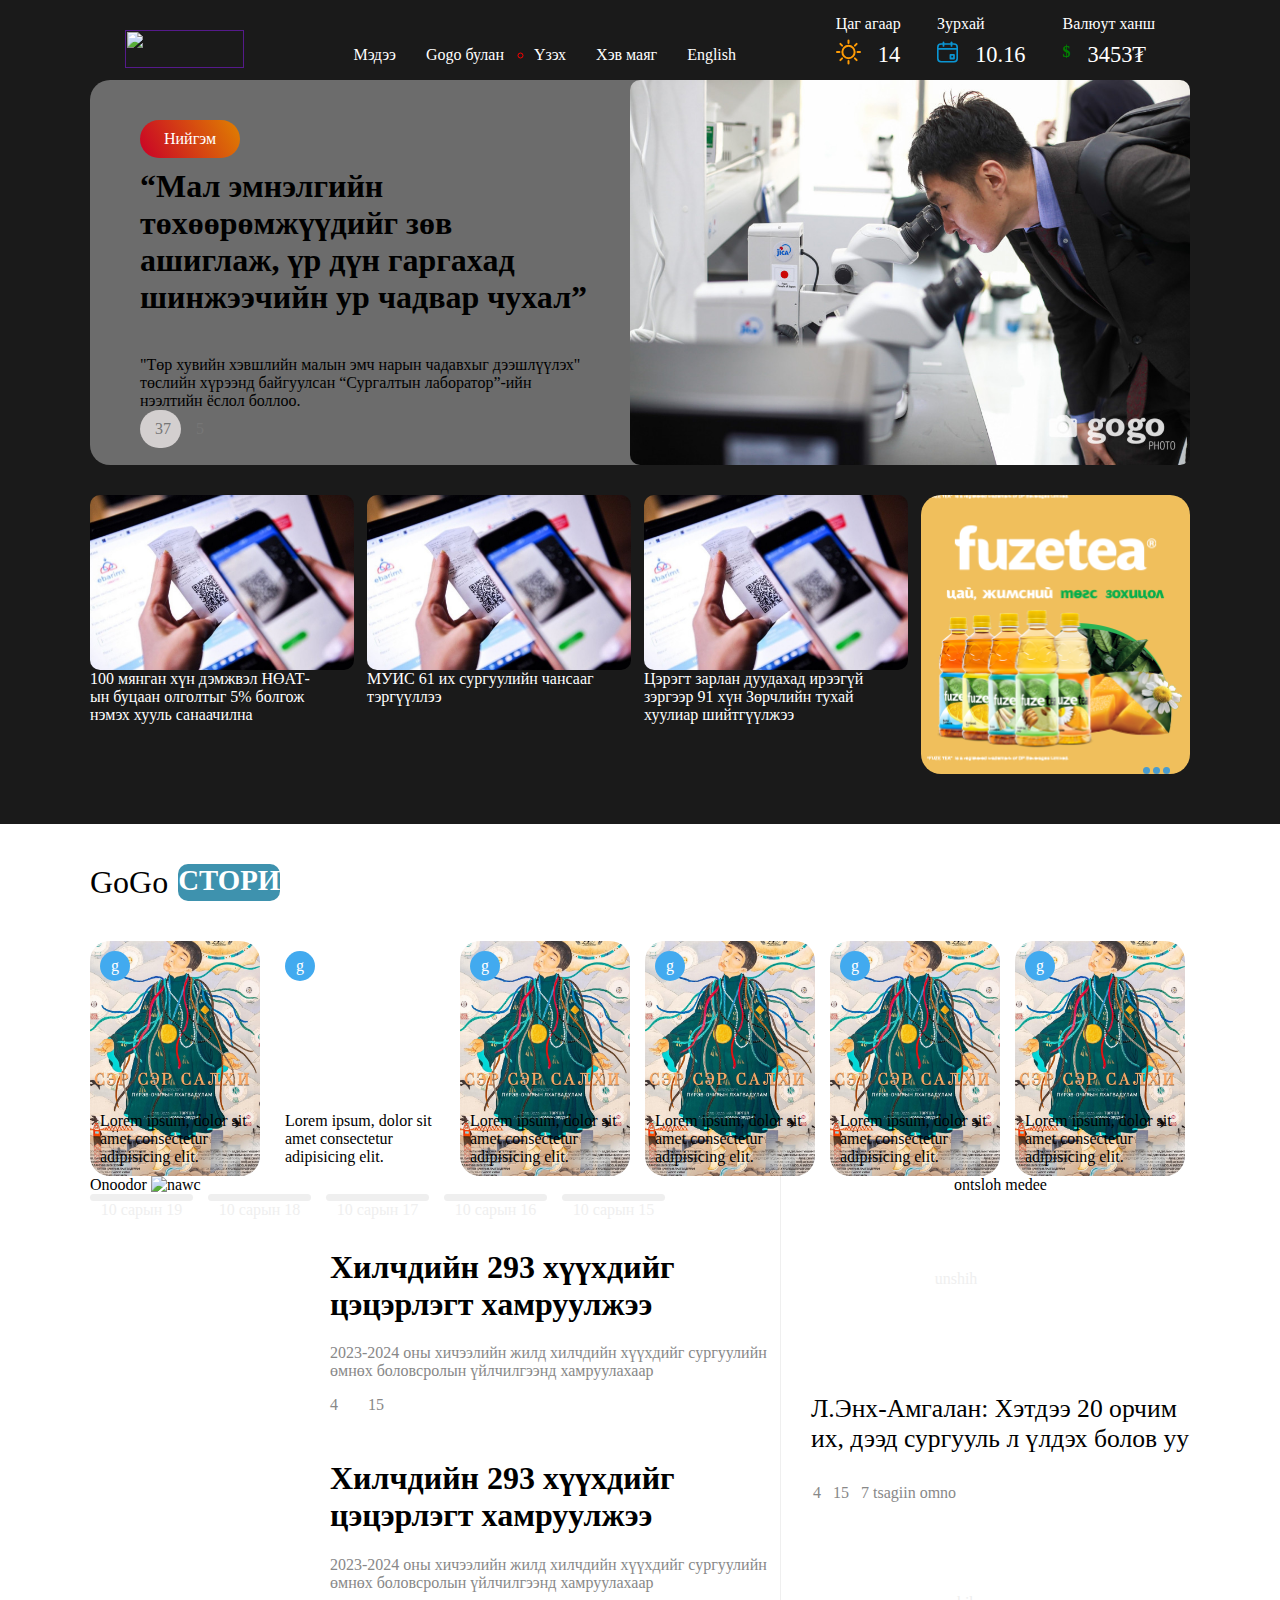
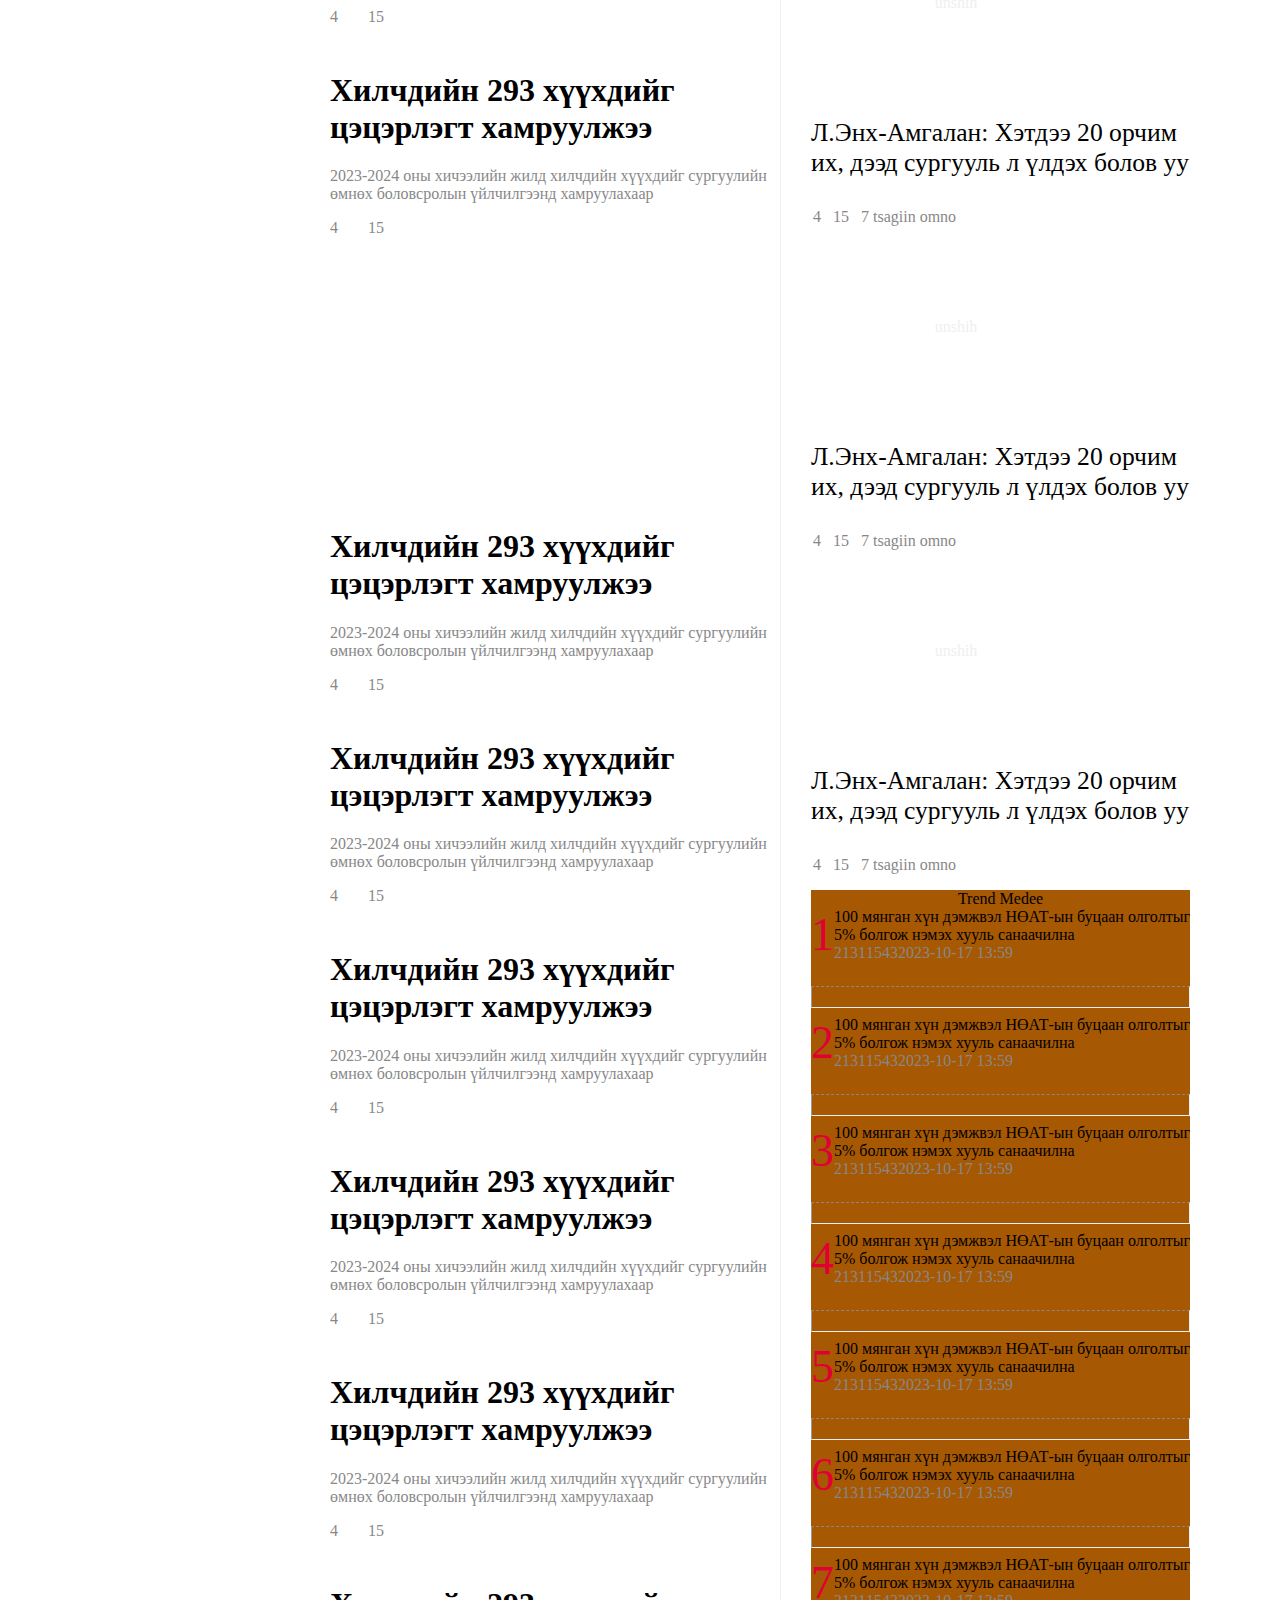
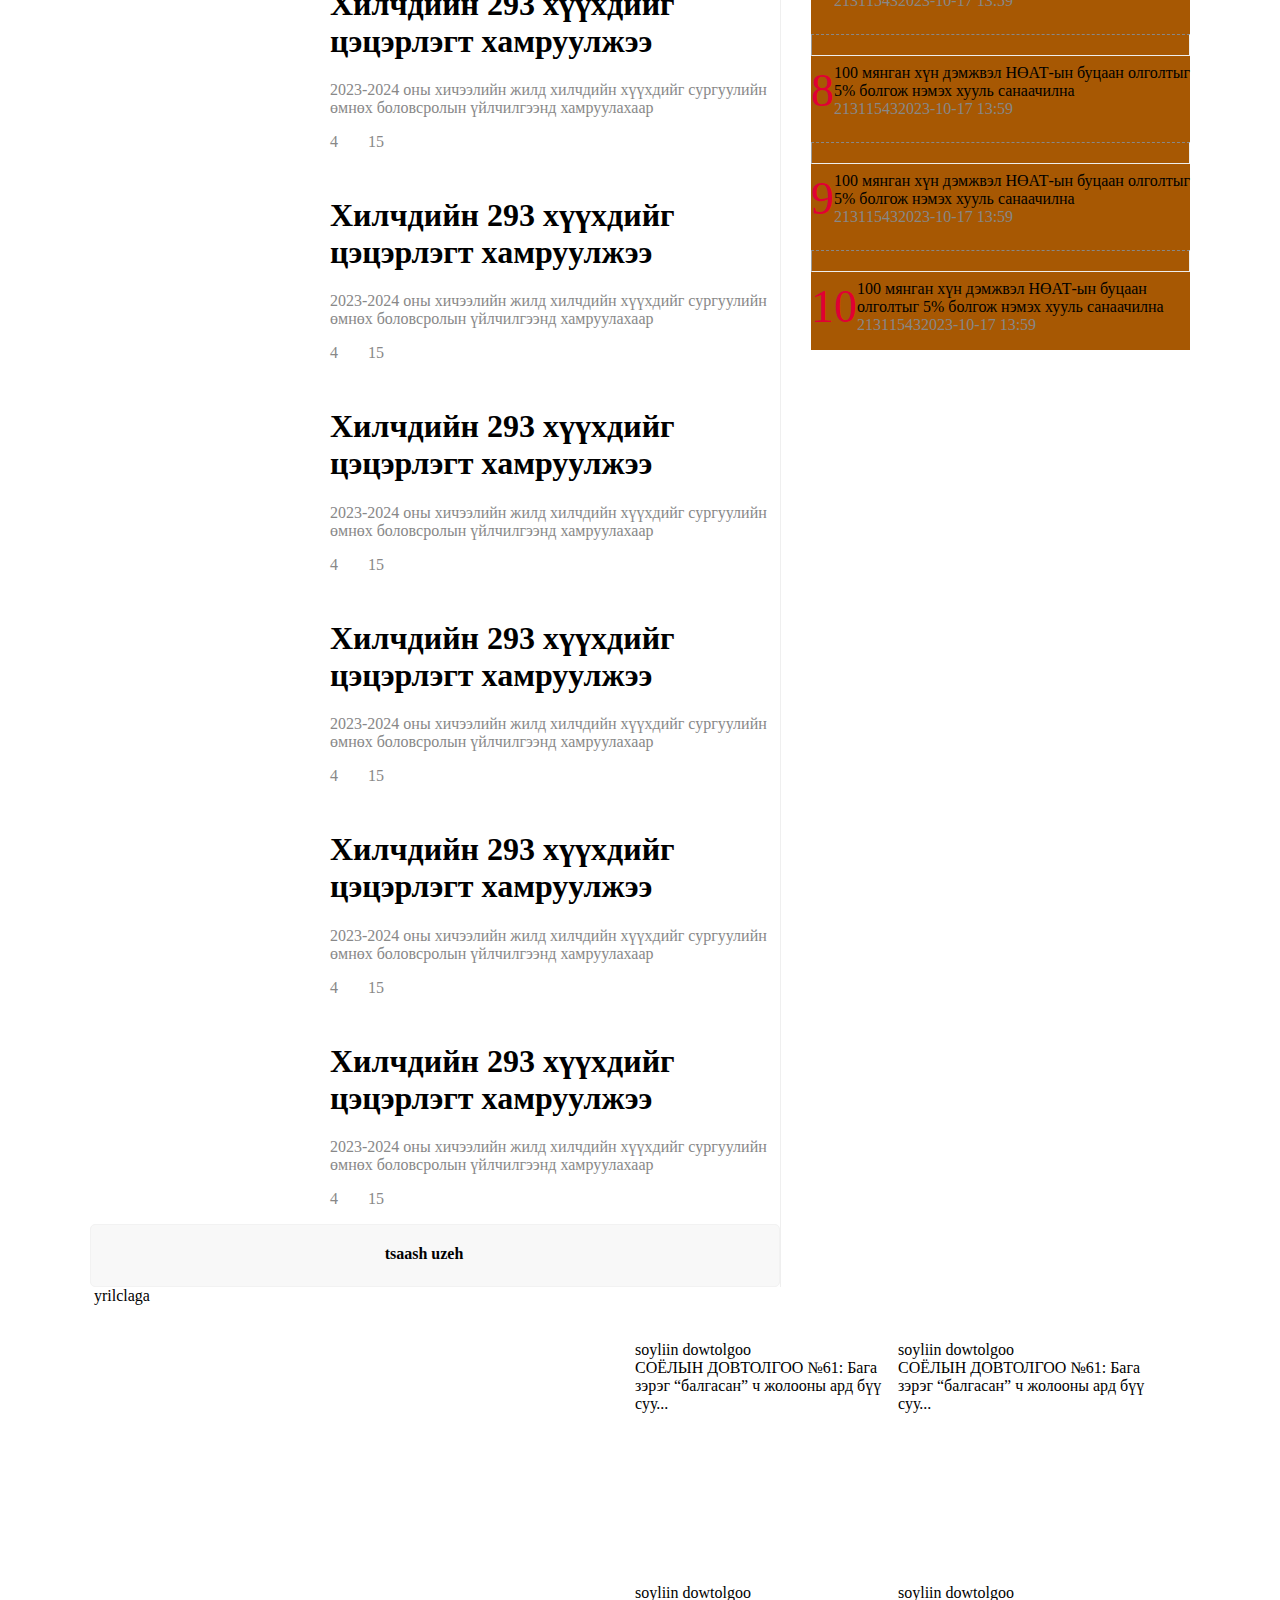
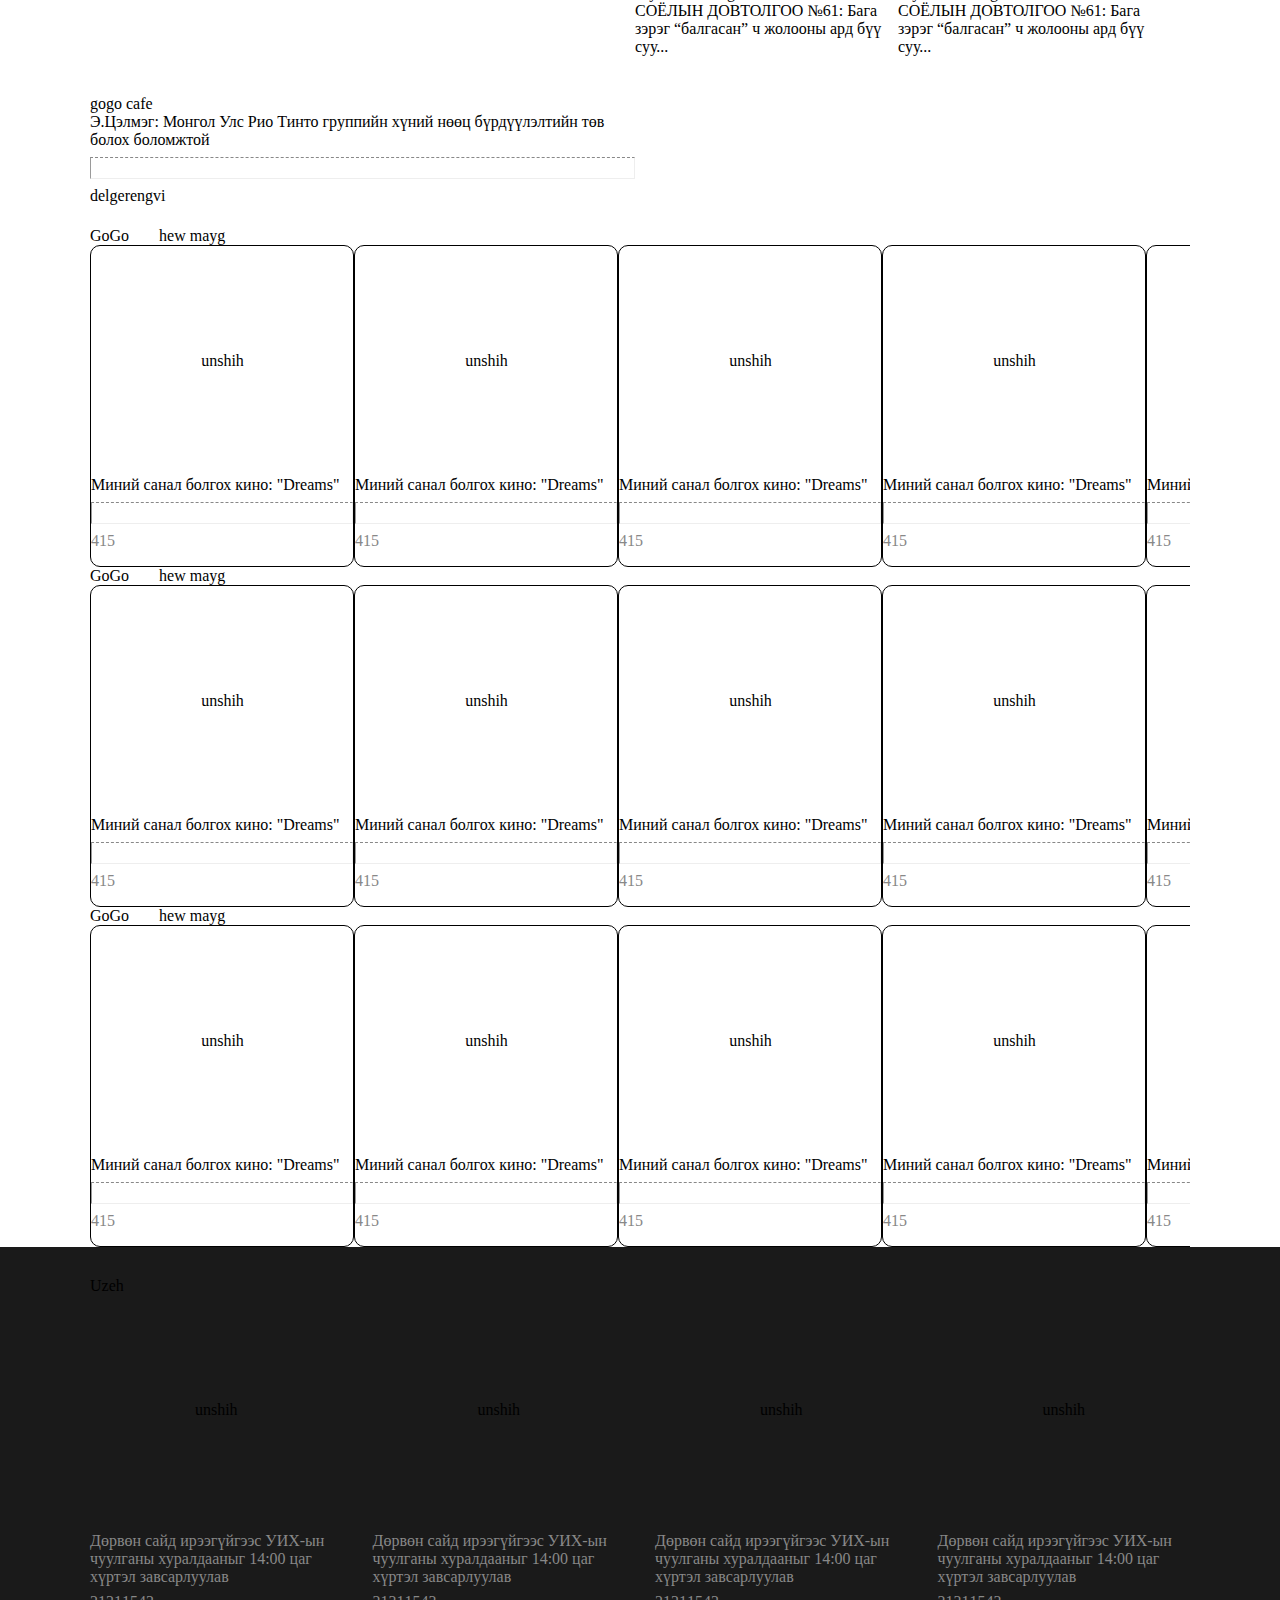
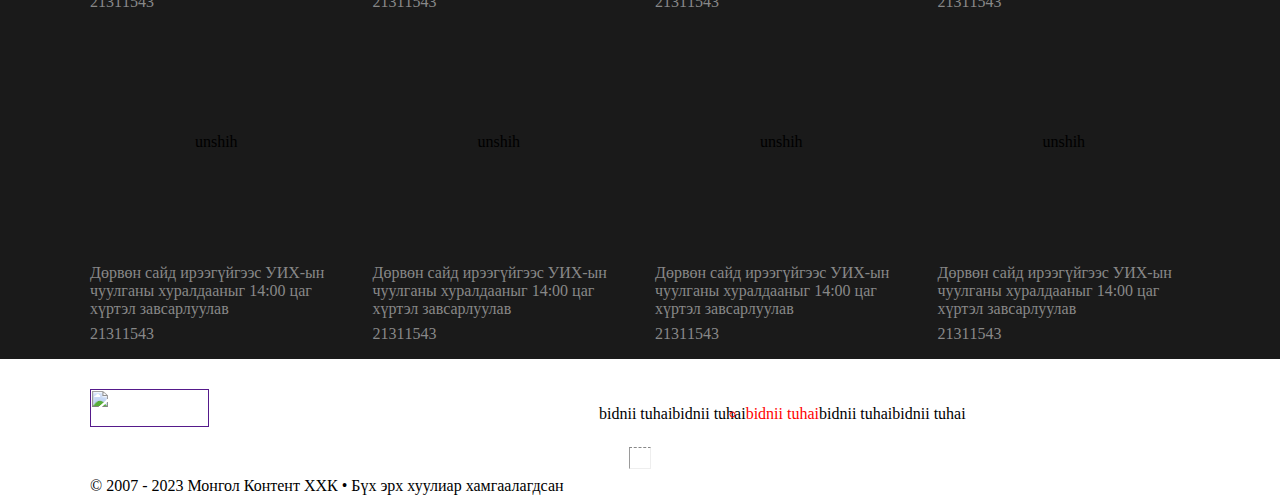
==== commit 5367bfc0: "add changes" ====
--- a/index.html
+++ b/index.html
@@ -72,12 +72,14 @@
                 </div>
             </div>
             <div>
-                <div class="unshih">Delgerengvi unshih<i class="fa-solid fa-right"></i></div>
+                <img src="./duran.jpeg" alt="" class="unshih">
+                <div class="unshih-read">Delgerengvi unshih<i class="fa-solid fa-right"></i></div>
             </div>
         </div>
         <div class="third-header">
             <div class="card1">
-                <div class="zurg">
+                <img src="./noat.jpeg" alt="" class="zurg">
+                <div class="zurg-read">
                     unshih
                 </div>
                 <div class="third-header-tailbar">
@@ -85,7 +87,8 @@
                 </div>
             </div>
             <div class="card2">
-                <div class="zurg2">
+                <img src="./noat.jpeg" alt="" class="zurg">
+                <div class="zurg-read">
                     unshih
                 </div>
                 <div class="third-header-tailbar">
@@ -93,7 +96,8 @@
                 </div>
             </div>
             <div class="card3">
-                <div class="zurg3">
+                <img src="./noat.jpeg" alt="" class="zurg">
+                <div class="zurg-read">
                     unshih
                 </div>
                 <div class="third-header-tailbar">
@@ -113,7 +117,7 @@
     <main class="main">
         <div class="gogo-story">
 
-            <div class="title">GoGo <div class="str">СТОРИ</div>
+            <div class="title2">GoGo <div class="str">СТОРИ</div>
             </div>
             <div class="story2">
                 <div class="story1">
@@ -1019,7 +1023,7 @@
         <div class="second-footer-first">
             <div>
                 <a href=""><img src="https://mgl.gogo.mn/newsn/v4/images/gogo-logo.345096b3.png" alt=""
-                    class="gogo-logo"></a>
+                        class="gogo-logo"></a>
             </div>
             <div class="second-footer-next">
                 <ul>
@@ -1027,14 +1031,14 @@
                     <li><img src="https://mgl.gogo.mn/newsn/v4/images/tech.a4b28dbb.png" alt="">bidnii tuhai</li>
                     <li><img src="https://mgl.gogo.mn/newsn/v4/images/tech.a4b28dbb.png" alt="">bidnii tuhai</li>
                     <li><img src="https://mgl.gogo.mn/newsn/v4/images/tech.a4b28dbb.png" alt="">bidnii tuhai</li>
-                    <li><img src="https://mgl.gogo.mn/newsn/v4/images/tech.a4b28dbb.png" alt="">bidnii tuhai</li> 
+                    <li><img src="https://mgl.gogo.mn/newsn/v4/images/tech.a4b28dbb.png" alt="">bidnii tuhai</li>
                 </ul>
-            </div>    
+            </div>
         </div>
         <hr>
         <div class="last-footer">
             <div class="last-footer-copyrigth">
-                © 2007 - 2023 Монгол Контент ХХК   •   Бүх эрх хуулиар хамгаалагдсан
+                © 2007 - 2023 Монгол Контент ХХК • Бүх эрх хуулиар хамгаалагдсан
             </div>
             <div class="last-footer-icons">
                 <a href=""><i class="fa-brands fa-facebook-f"></i></a>
@@ -1045,6 +1049,55 @@
             </div>
         </div>
     </div>
+    <script>
+        // console.log('Hi, Developers!')
+        // // “comments make code readable”//
+        // var x;
+        // var y;
+        // var x = 6;
+        // var y = 3;
+        // //first name, last name, country, email gsn nertei huvisagch zarlaj, tus burd ni utag onooj uguh ba console deer haruulah
+        // let firstName = "lkhamjav";
+        // let lastName = "Sanjmytav";
+        // let country = "mongolia";
+        // let gmail = "lkham@gmail.com";
+        // //2
+
+        // var x = prompt('Please enter the base value');
+        // var y = prompt('Please enter the height value');
+        // var area = (x * y) / 2;
+        // console.log(area);
+        // //tegsh oncogtiin tabai oloh
+        // var x = prompt('Please enter the base value');
+        // var y = prompt('Please enter the height value');
+        // var area = (x * y);
+        // console.log(area);
+        // //Toirgiin talbai oloh
+        // var r = 4;
+        // var area = (r * r * 3.14);
+        // console.log(area)
+        // //2 too g hasaj, nemj, urjij, huvaaj uzeh, hariug console deer gargah
+        // var x = 9;
+        // var y = 3;
+        // var reply1 = (x - y);
+        // var reply2 = (x + y);
+        // var reply3 = (x * y);
+        // var reply4 = (x / y);
+        // console.log(reply1);
+        // console.log(reply2);
+        // console.log(reply3);
+        // console.log(reply4);
+        //Doorh huvisagchiin data types iin comment eer todorhoiloh
+        // let a=26;
+        // if (a==25){
+        //     console.log ('you 25 years old ');
+        // }else if(a>25){
+        //     console.log('above 25');
+        // }else if(a<25){
+        //     console.log('below 25');
+        // }
+
+    </script>
 </body>
 
 </html>--- a/style.css
+++ b/style.css
@@ -12,7 +12,7 @@
 
 }
 header{
-    background-color: #f7f7f7;
+    background-color: #1a1a1a;
     align-items: center;
     display: flex;
     flex-direction: column;
@@ -25,7 +25,7 @@
     width: var(--max-widht);
 }
 .menu>ul>li>a{
-    color: var(--black);
+    color: #fff;
     text-decoration: none;
 }
 ul{
@@ -47,9 +47,10 @@
 .img-huwaalt{
     display: flex;
     gap: 10px;
-}
-.img-huwwalt>p{
-    color: #101010;
+    color: #fff;
+}
+.img-huwaalt>p{
+    color: #fff;
     font-size: 1.4rem;
 }
 .dollar{
@@ -59,13 +60,66 @@
     display: flex;
 }
 .unshih{
-    background-image: url(./duran.jpeg);
     width: 560px;
     height: 385px;
-    display: flex;
-    align-items: center;
-    justify-content: center;
-    border-radius: 20px;
+    border-radius: 10px;
+    cursor: pointer;
+    position: absolute;
+}
+.unshih-read{
+    width: 560px;
+    height: 385px;
+    display: flex;
+    align-items: center;
+    justify-content: center;
+    border-radius: 10px;
+    cursor: pointer;
+    color: #fff;
+    position: relative;
+    opacity: 0;
+}
+.unshih-read:hover{
+    background-position: cover;
+    color: #fff;
+    opacity: 1;
+    transition: ease-in-out;
+    transform: 2ms;
+}
+
+.sun{
+    display: flex;
+    flex-direction: column;
+    margin-top: -15px;
+}
+.sun>p{
+    height: 20px;
+    margin: 0;
+    color: #fff;
+}
+.calendar{
+    display: flex;
+    flex-direction: column;
+    margin-top: -15px;
+}
+.calendar>p{
+    height: 20px;
+    margin: 0;
+    color: #fff;
+}
+.img-huwaalt>p{
+    height: 20px;
+    margin: 7px;
+    color: #fff;
+}
+.valyut{
+    display: flex;
+    flex-direction: column;
+    margin-top: -15px;
+}
+.valyut>p{
+    height: 20px;
+    margin: 0;
+    color: #fff;
 }
 .second-btn{
     display: flex;
@@ -74,12 +128,34 @@
     display:flex;
     border-radius: 20px;
     text-shadow: 1px 1px 1px hsla(0, 0%, 100%, .004);
-    background: linear-gradient(90deg,#f4f4f4 7%,hsla(0,0%,100%,.220348) 17%);  
-    width: var(--max-widht);
+    background: #6c6c6c;  
+    width: var(--max-widht);
+    height: 385px;
 }
 .ug{
-    padding: 40px 40px 60px 50px;
-
+    padding: 0px 40px 60px 50px;
+
+}
+
+.share{
+    background-color: #d3cfcf;
+    border-radius: 20px;
+    padding: 10px;
+    color: #767676;
+    gap: 5px;
+    display: flex;
+}
+.share:hover{
+    background-color: #fff;
+    padding: 10px 20px 10px 20px;
+}
+
+.comment{
+    display: flex;
+    color: #767676;
+    gap: 5px;
+    padding:10px;
+    
 }
 .btn{
     color: #fff;
@@ -90,14 +166,24 @@
     padding: 10px;
     width:100px;
     margin-top: 40px ;
+    align-items: center;
+    justify-content: center;
 }
 .title{
+    transition: all .2s ease-in-out;
+    font-size: 2rem;
+    padding-top: 10px;
+    padding-bottom: 40px;
+    display: flex;
+}
+.title2{
     transition: all .2s ease-in-out;
     font-size: 2rem;
     padding-top: 40px;
     padding-bottom: 40px;
     display: flex;
 }
+
 .str{
     color: #fff;
     background-color: rgb(62, 146, 174);
@@ -113,13 +199,18 @@
 }
 .third-header{
     display: flex;
-    gap: 15px;
+    padding-top: 30px;
+    padding-bottom: 50px;
+    gap: 45px;
     align-items: start;
     width: var(--max-widht);
 }
+.third-header-tailbar{
+    color: #fff;
+}
 .zurg{
-    border-radius: 20px;
-    width: 232px;
+    border-radius: 10px;
+    width: 263.75px;
     height: 175px;
     background: url(./noat.jpeg);
     background-repeat: no repeat;
@@ -129,31 +220,23 @@
     background-position: center;
     background-size: cover;
     background-repeat: no-repeat;
-}
-.zurg2{
-    border-radius: 20px;
-    width: 232px;
+    position: absolute;
+}
+.zurg-read{
+    border-radius: 10px;
+    width: 263.75px;
     height: 175px;
-    background: url(./hudgar.jpeg);
-    display: flex;
-    justify-content: center;
-    align-items: center;
-    background-position: center;
-    background-size: cover;
-    background-repeat: no-repeat;
-}
-
-.zurg3{
-    border-radius: 20px;
-    width: 232px;
-    height: 175px;
-    background: url(./amisgaanud.jpeg);
-    display: flex;
-    justify-content: center;
-    align-items: center;
-    background-position: center;
-    background-size: cover;
-    background-repeat: no-repeat;
+    display: flex;
+    justify-content: center;
+    align-items: center;
+    background-position: center;
+    color: #fff;
+    position: relative;
+    opacity: 0;
+
+}
+.zurg-read:hover{
+    opacity: 1;
 }
 .card1{
     width: 232px;
@@ -349,7 +432,6 @@
 .right{
     border-left: 1px solid #efefef;
     padding-left:30px ;
-    margin-left: 100px;
 }
 .aside-title{
     display: flex;
@@ -453,6 +535,7 @@
 .hew-mayg{
     display: flex;
     width: var(--max-widht);
+    gap: 30px;
 }
 .hew-mayg-card{
     border: 1px solid black;
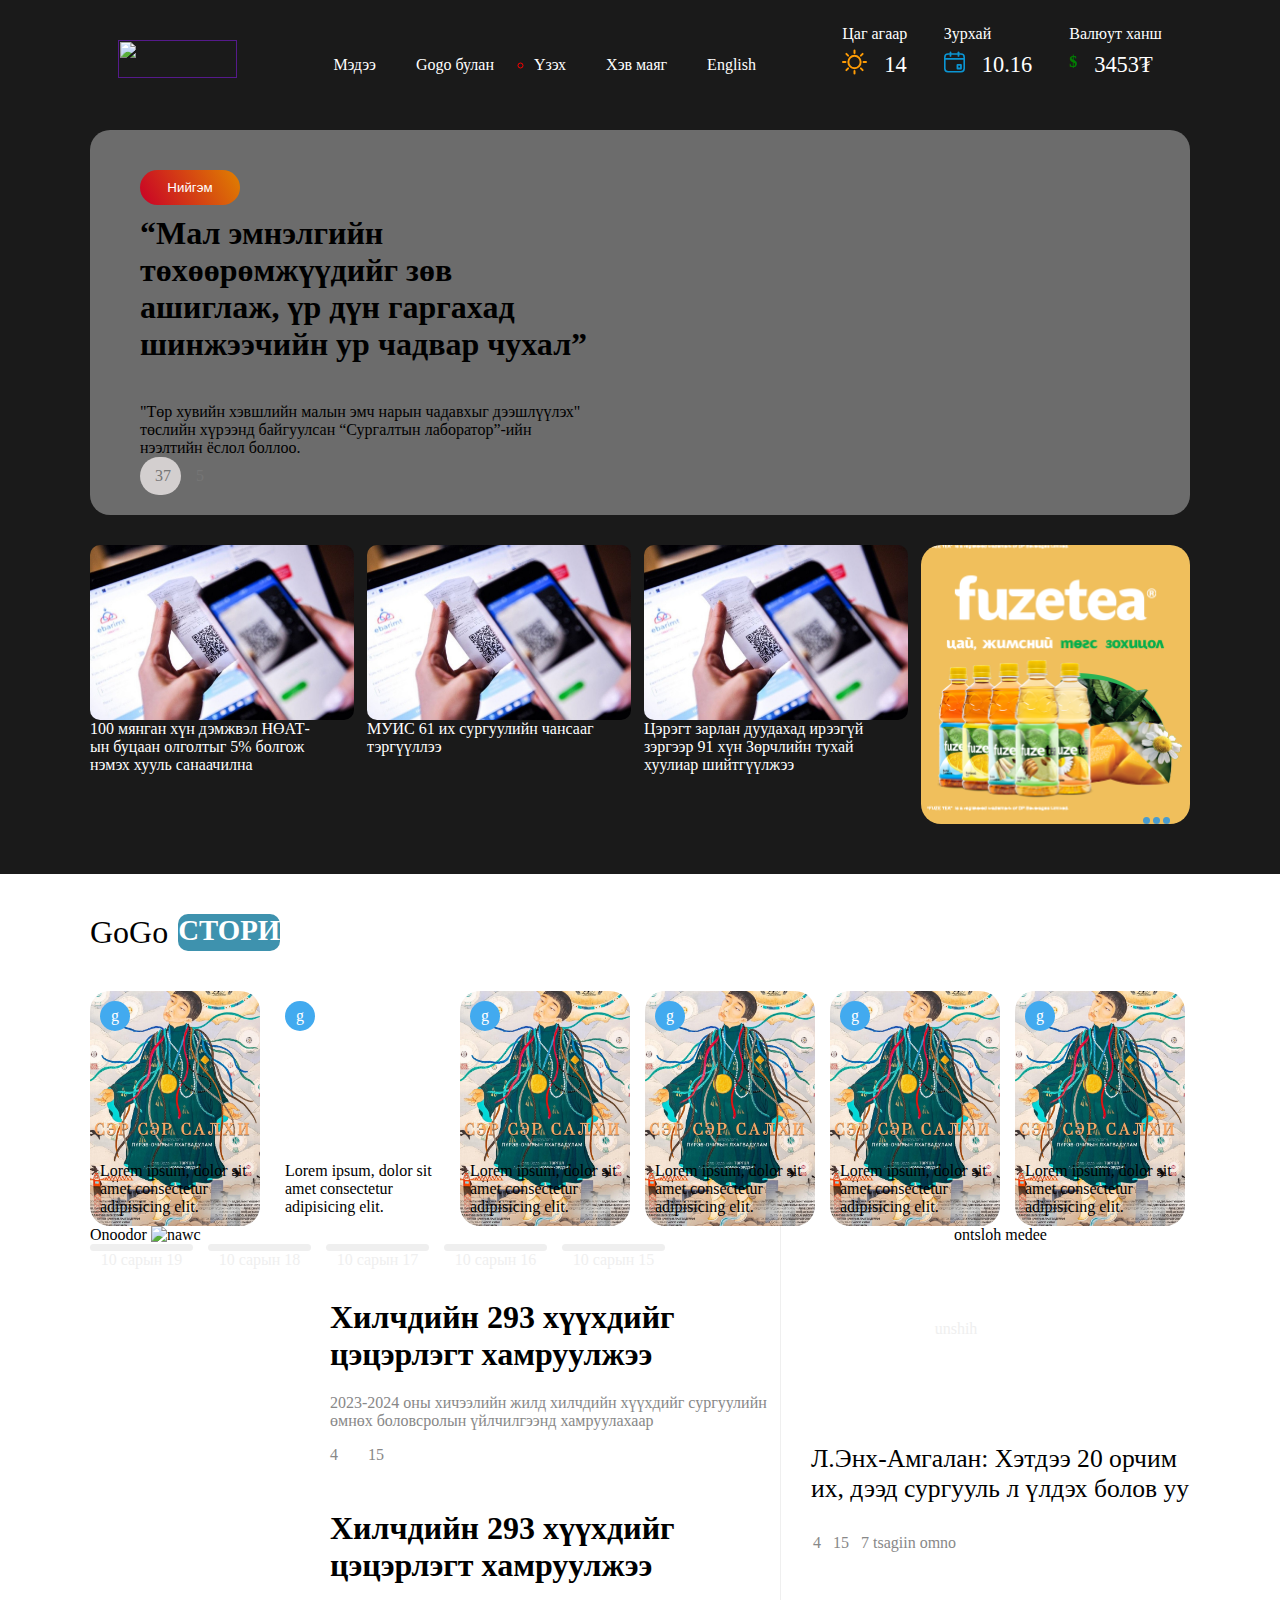
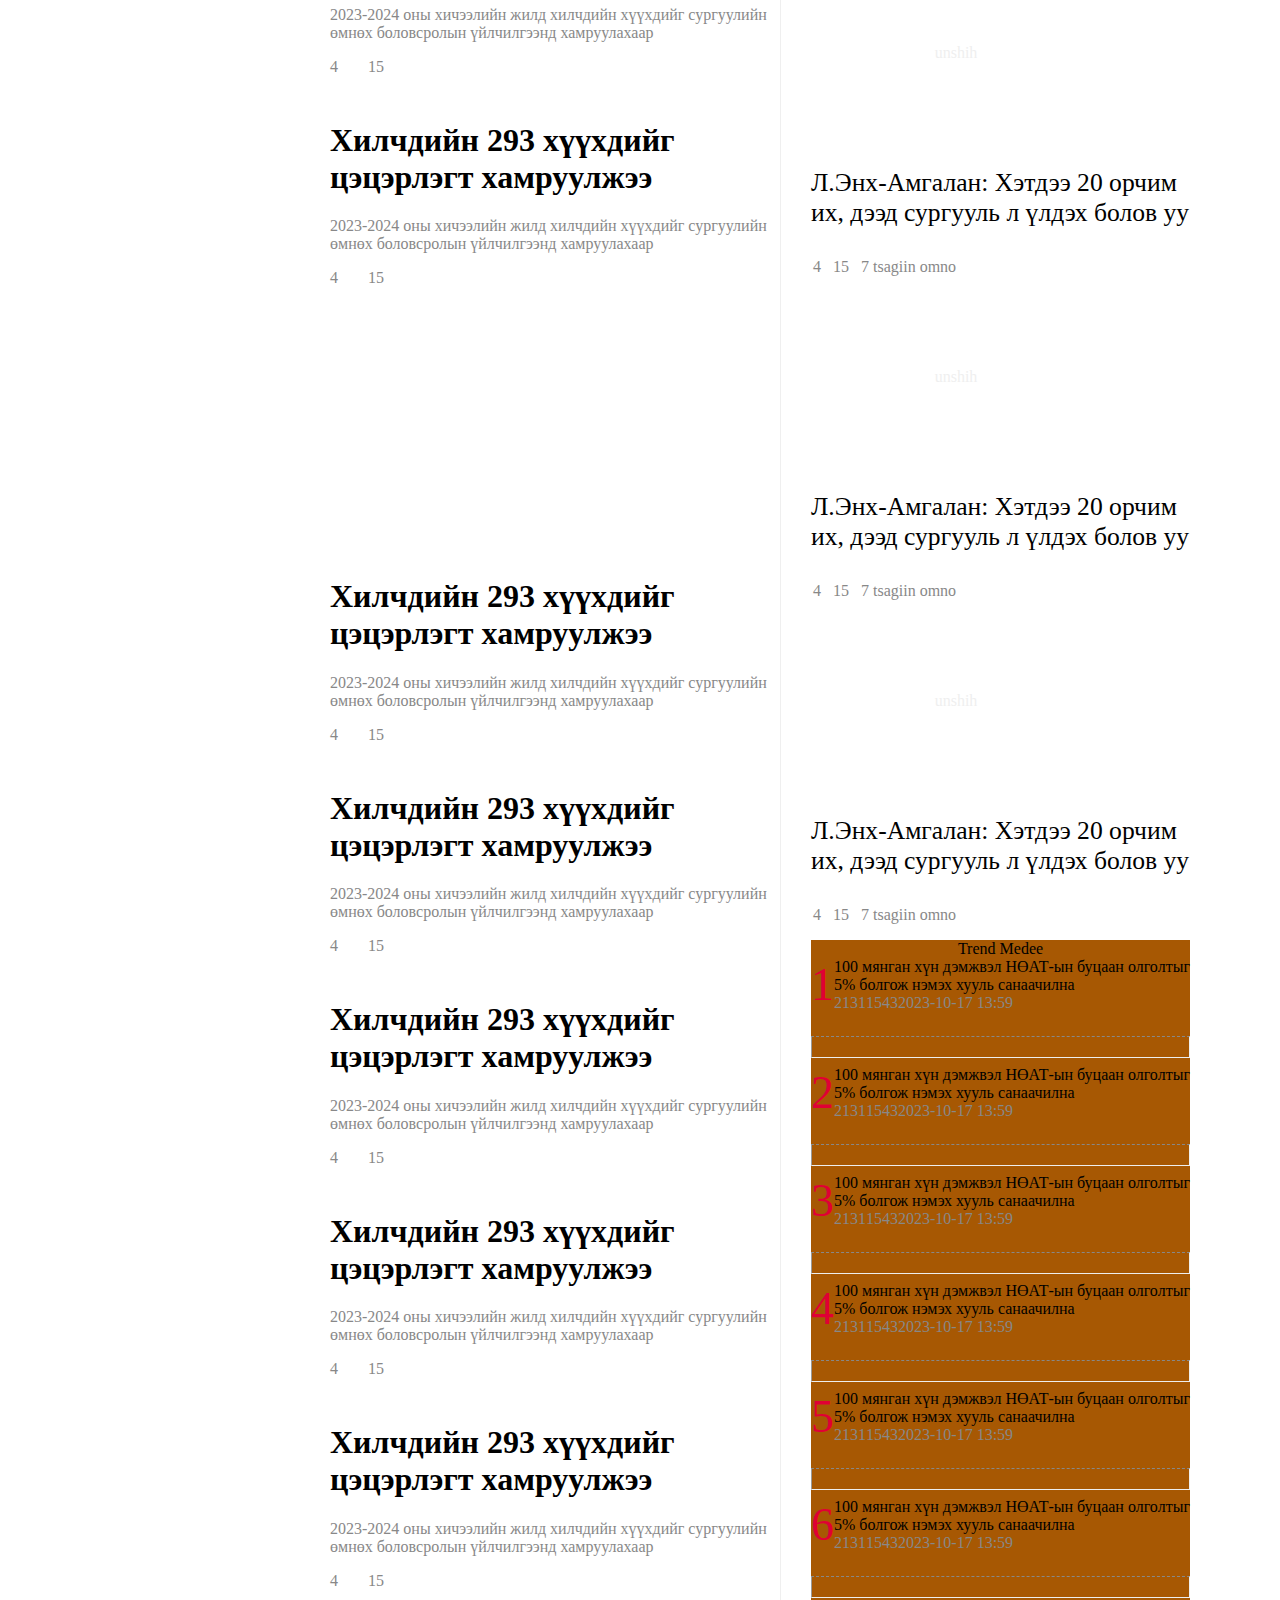
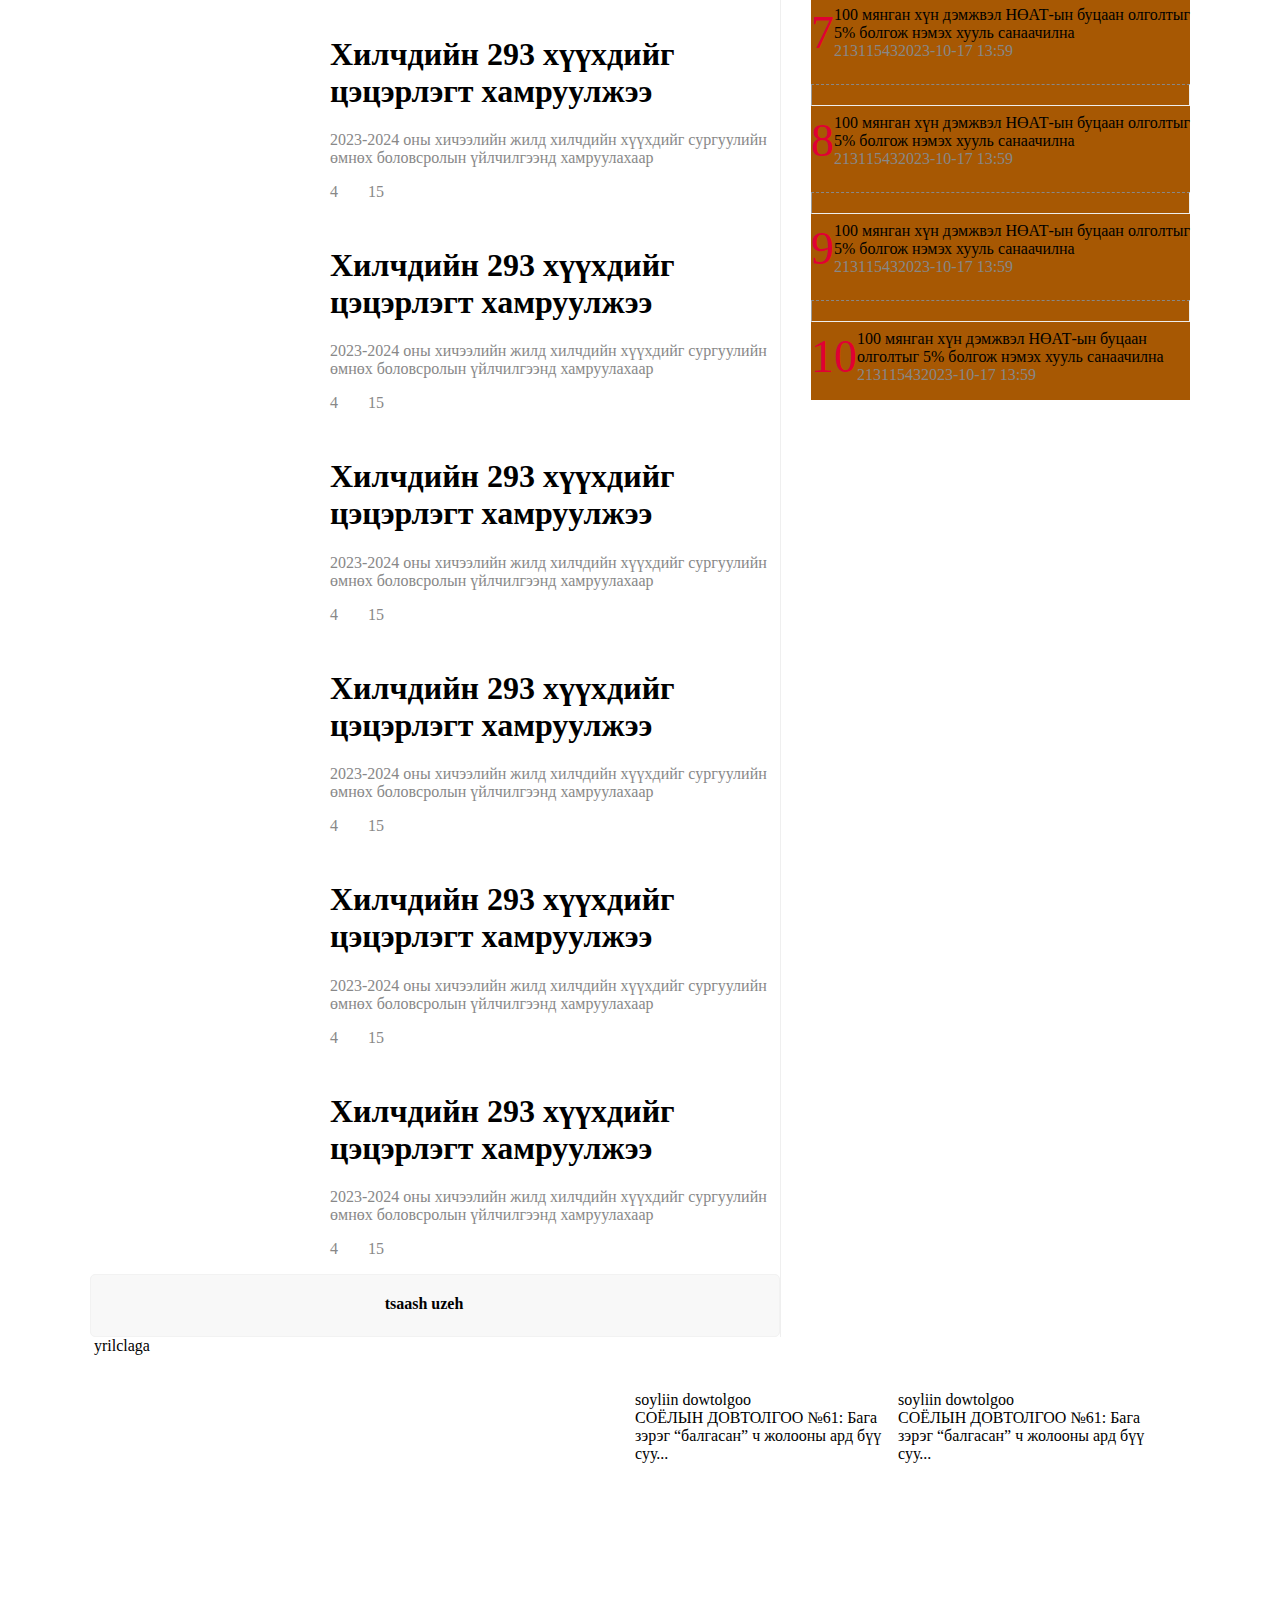
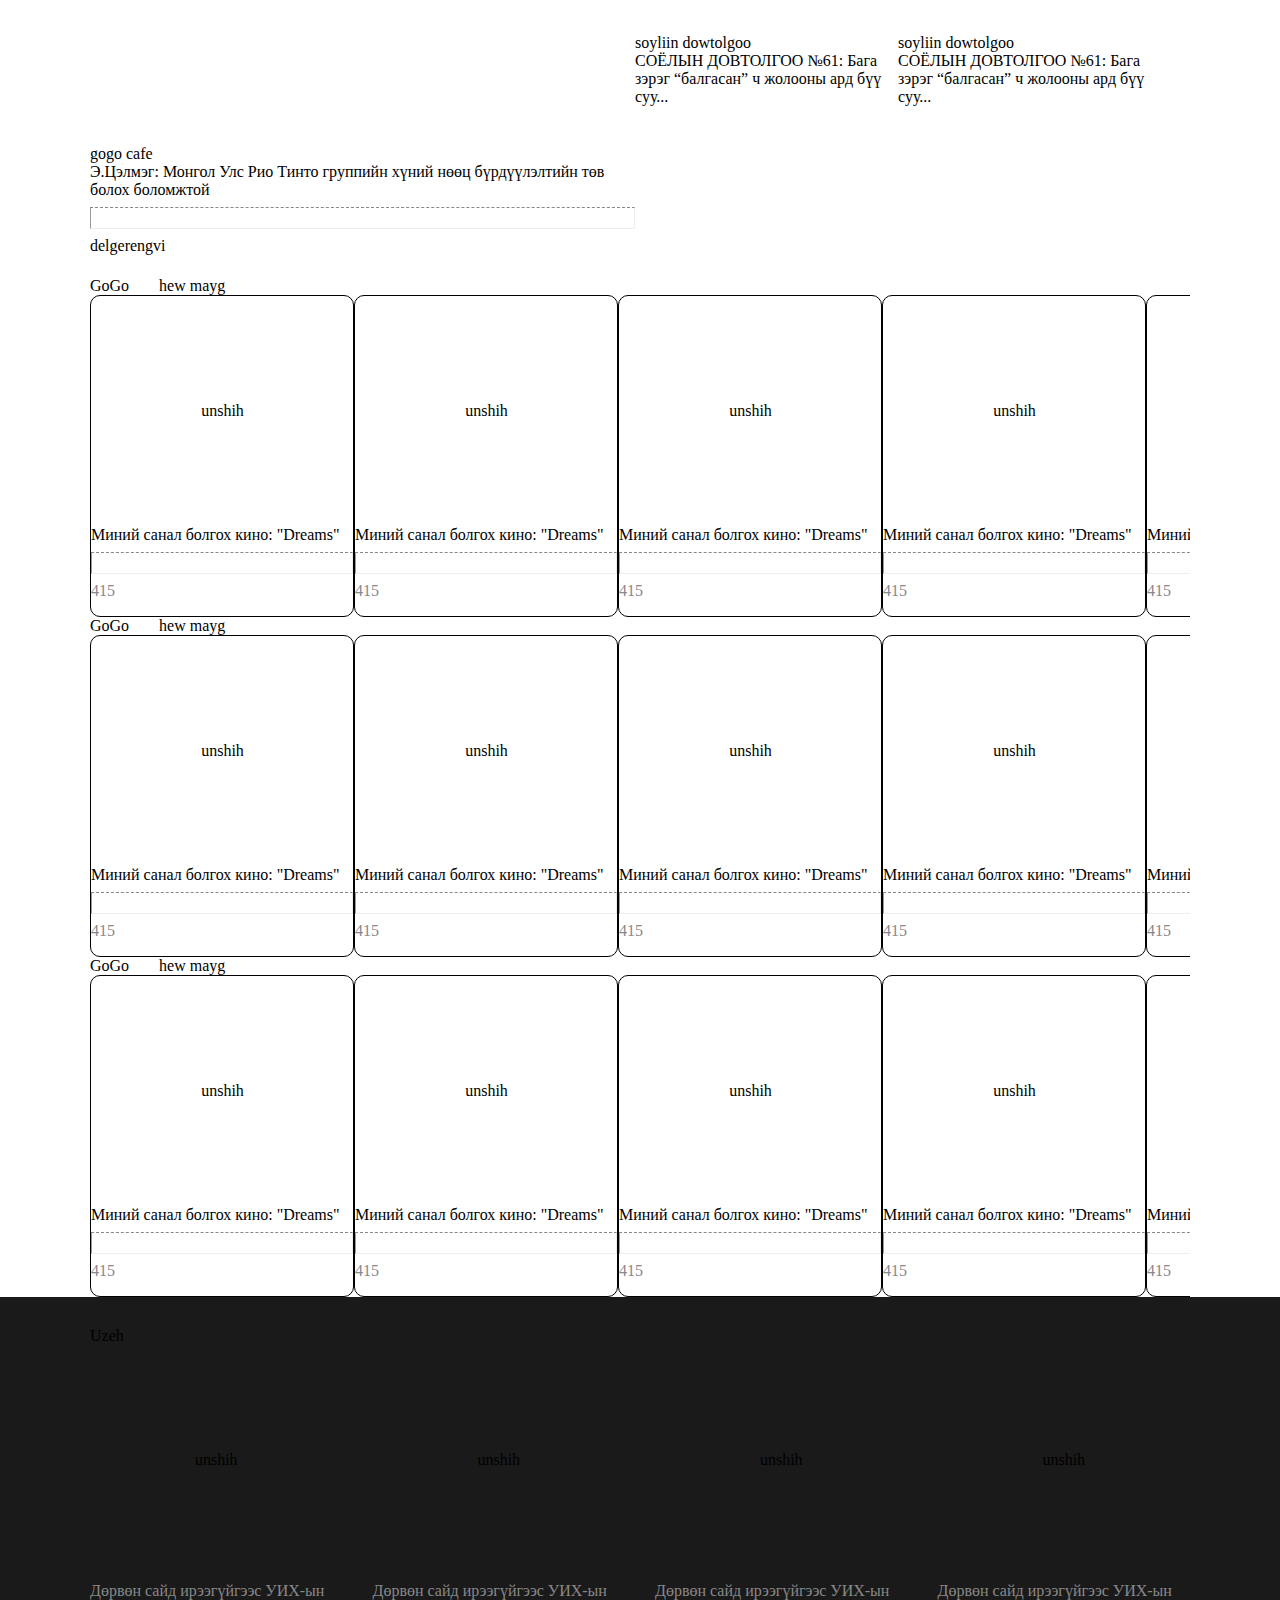
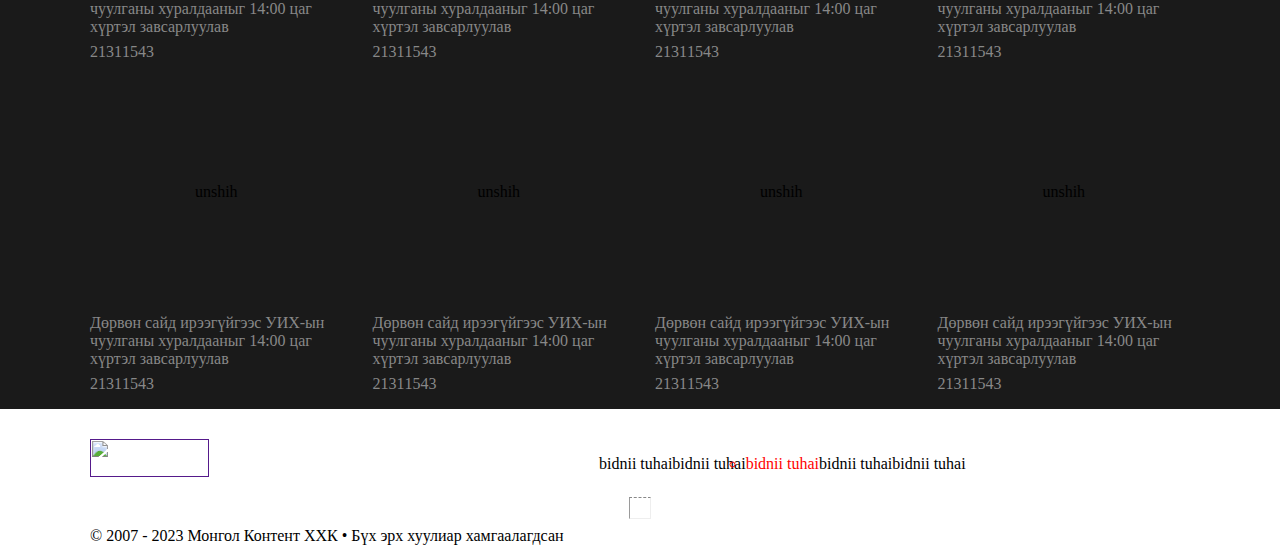
==== commit ed530e13: "as" ====
--- a/index.html
+++ b/index.html
@@ -56,9 +56,9 @@
         </div>
         <div class="second-header">
             <div class="ug">
-                <div class="btn">
+                <button class="btn">
                     Нийгэм
-                </div>
+                </button>
                 <div class="title">
                     <b>“Мал эмнэлгийн төхөөрөмжүүдийг зөв ашиглаж, үр дүн гаргахад шинжээчийн ур чадвар чухал”</b>
                 </div>
@@ -72,8 +72,7 @@
                 </div>
             </div>
             <div>
-                <img src="./duran.jpeg" alt="" class="unshih">
-                <div class="unshih-read">Delgerengvi unshih<i class="fa-solid fa-right"></i></div>
+                <div class="unshih-read">Дэлгэрэнгүй унших<i class="fa-solid fa-right"></i></div>
             </div>
         </div>
         <div class="third-header">
--- a/style.css
+++ b/style.css
@@ -1,73 +1,98 @@
-:root{
+:root {
     --white: #f7f7f7;
     --black: #101010;
-    --max-widht:1100px;
-
-}
-*{
+    --max-widht: 1100px;
+
+}
+
+* {
     box-sizing: border-box;
 }
-body{
+
+body {
     margin: 0;
 
 }
-header{
+
+header {
     background-color: #1a1a1a;
     align-items: center;
     display: flex;
     flex-direction: column;
-
-}
-.header{
+}
+
+.header {
     display: flex;
     justify-content: space-around;
-    margin-top: 30px;
-    width: var(--max-widht);
-}
-.menu>ul>li>a{
+    width: var(--max-widht);
+    padding: 40px 0;
+}
+
+.menu>ul>li>a {
     color: #fff;
     text-decoration: none;
-}
-ul{
+    display: flex;
+    justify-content: center;
+    align-items: center;
+    gap: 10px;
+}
+
+ul {
     list-style: none;
 }
-ul>li:nth-child(3){
+
+i {
+    color: #fff;
+}
+
+ul>li:nth-child(3) {
     list-style: circle;
-    color: red; 
-}
-.menu>ul{
+    color: red;
+}
+
+.menu>ul {
     display: flex;
     gap: 30px;
-}
-
-.weather{
+    justify-content: center;
+    align-items: center;
+}
+
+
+.weather {
     display: flex;
     gap: 30px;
 }
-.img-huwaalt{
+
+.img-huwaalt {
     display: flex;
     gap: 10px;
     color: #fff;
 }
-.img-huwaalt>p{
+
+.img-huwaalt>p {
     color: #fff;
     font-size: 1.4rem;
 }
-.dollar{
+
+.dollar {
     color: green;
     align-items: center;
     justify-content: center;
     display: flex;
 }
-.unshih{
+
+.unshih {
     width: 560px;
     height: 385px;
     border-radius: 10px;
     cursor: pointer;
     position: absolute;
 }
-.unshih-read{
+
+.unshih-read {
     width: 560px;
+    background-image: url(./duran.jpeg);
+    background-position: cover;
     height: 385px;
     display: flex;
     align-items: center;
@@ -77,106 +102,131 @@
     color: #fff;
     position: relative;
     opacity: 0;
-}
-.unshih-read:hover{
-    background-position: cover;
+    transition: 2s;
+}
+
+.unshih-read:hover {
     color: #fff;
     opacity: 1;
     transition: ease-in-out;
-    transform: 2ms;
-}
-
-.sun{
+}
+
+.sun {
     display: flex;
     flex-direction: column;
     margin-top: -15px;
 }
-.sun>p{
+
+.sun>p {
     height: 20px;
     margin: 0;
     color: #fff;
 }
-.calendar{
+
+.calendar {
     display: flex;
     flex-direction: column;
     margin-top: -15px;
 }
-.calendar>p{
+
+.calendar>p {
     height: 20px;
     margin: 0;
     color: #fff;
 }
-.img-huwaalt>p{
+
+.img-huwaalt>p {
     height: 20px;
     margin: 7px;
     color: #fff;
 }
-.valyut{
+
+.valyut {
     display: flex;
     flex-direction: column;
     margin-top: -15px;
 }
-.valyut>p{
+
+.valyut>p {
     height: 20px;
     margin: 0;
     color: #fff;
 }
-.second-btn{
-    display: flex;
-}
-.second-header{
-    display:flex;
+
+.second-btn {
+    display: flex;
+}
+
+.second-header {
+    display: flex;
     border-radius: 20px;
     text-shadow: 1px 1px 1px hsla(0, 0%, 100%, .004);
-    background: #6c6c6c;  
+    background: #6c6c6c;
     width: var(--max-widht);
     height: 385px;
 }
-.ug{
+
+.ug {
     padding: 0px 40px 60px 50px;
 
 }
 
-.share{
+.share>i {
+    color: #6c6c6c;
+}
+
+.share {
     background-color: #d3cfcf;
     border-radius: 20px;
     padding: 10px;
     color: #767676;
     gap: 5px;
     display: flex;
-}
-.share:hover{
+    transition: 1s;
+}
+
+.share:hover {
     background-color: #fff;
     padding: 10px 20px 10px 20px;
 }
 
-.comment{
+.comment {
     display: flex;
     color: #767676;
     gap: 5px;
-    padding:10px;
-    
-}
-.btn{
-    color: #fff;
-    background: linear-gradient(129deg,#c40097,#d6710b);
-    background-image: linear-gradient(-120deg,#e08100,#c90027);
-    border-radius: 20px; 
-    display: flex; 
     padding: 10px;
-    width:100px;
-    margin-top: 40px ;
-    align-items: center;
-    justify-content: center;
-}
-.title{
+
+}
+
+.btn {
+    color: #fff;
+    background: linear-gradient(129deg, #c40097, #d6710b);
+    background-image: linear-gradient(-120deg, #e08100, #c90027);
+    border-radius: 20px;
+    display: flex;
+    padding: 10px;
+    width: 100px;
+    margin-top: 40px;
+    align-items: center;
+    justify-content: center;
+    border: none;
+    cursor: pointer;
+    transition: 1s;
+}
+
+.btn:hover {
+    width: 130px;
+}
+
+.title {
     transition: all .2s ease-in-out;
     font-size: 2rem;
     padding-top: 10px;
     padding-bottom: 40px;
     display: flex;
 }
-.title2{
+
+.title2 {
     transition: all .2s ease-in-out;
     font-size: 2rem;
     padding-top: 40px;
@@ -184,7 +234,7 @@
     display: flex;
 }
 
-.str{
+.str {
     color: #fff;
     background-color: rgb(62, 146, 174);
     border-radius: 10px;
@@ -192,12 +242,14 @@
     font-size: 1.8rem;
     margin-left: 10px;
 }
-.img{
+
+.img {
     width: 542px;
     height: 385px;
     border-radius: 1%;
 }
-.third-header{
+
+.third-header {
     display: flex;
     padding-top: 30px;
     padding-bottom: 50px;
@@ -205,10 +257,12 @@
     align-items: start;
     width: var(--max-widht);
 }
-.third-header-tailbar{
-    color: #fff;
-}
-.zurg{
+
+.third-header-tailbar {
+    color: #fff;
+}
+
+.zurg {
     border-radius: 10px;
     width: 263.75px;
     height: 175px;
@@ -222,7 +276,8 @@
     background-repeat: no-repeat;
     position: absolute;
 }
-.zurg-read{
+
+.zurg-read {
     border-radius: 10px;
     width: 263.75px;
     height: 175px;
@@ -235,28 +290,35 @@
     opacity: 0;
 
 }
-.zurg-read:hover{
+
+.zurg-read:hover {
     opacity: 1;
 }
-.card1{
+
+.card1 {
     width: 232px;
 }
-.card2{
+
+.card2 {
     width: 232px;
 }
-.card3{
+
+.card3 {
     width: 232px;
 }
-.card4{
+
+.card4 {
     width: 272px;
     height: 279px;
     border-radius: 20px;
 }
-.gogo-logo{
+
+.gogo-logo {
     width: 119px;
     height: 38px;
 }
-.story1{
+
+.story1 {
     background-image: url(./ser.jpeg);
     background-position: center;
     background-size: cover;
@@ -269,21 +331,25 @@
     display: flex;
     flex-direction: column;
 }
-.story1:hover{
+
+.story1:hover {
     background-image: 120%;
     cursor: pointer;
     transition: ease-in-out 2s;
 }
-.gogo-story{
-    width: var(--max-widht);
-}
-.story2{
+
+.gogo-story {
+    width: var(--max-widht);
+}
+
+.story2 {
     gap: 15px;
     display: flex;
     overflow: scroll;
     width: 100%;
 }
-.logo{
+
+.logo {
     border-radius: 50%;
     background-color: rgb(66, 170, 239);
     color: #fff;
@@ -293,7 +359,8 @@
     justify-content: center;
     align-items: center;
 }
-.card4{
+
+.card4 {
     background-image: url(./khan\ bank.jpg);
     background-image: url(./3.0.jpg);
     background-image: url(./fuze\ tea.png);
@@ -305,73 +372,86 @@
     background-size: contain;
 
 }
-.btn1{
+
+.btn1 {
     width: 7px;
     height: 7px;
     border-radius: 50%;
-    background-color:rgb(72, 155, 207);
-}
-.btn1:hover{
+    background-color: rgb(72, 155, 207);
+}
+
+.btn1:hover {
     background-color: blue;
     opacity: 1;
 
 }
-.btn2{
+
+.btn2 {
     width: 7px;
     height: 7px;
     border-radius: 50%;
-    background-color:rgb(72, 155, 207);
-}
-.btn3{
+    background-color: rgb(72, 155, 207);
+}
+
+.btn3 {
     width: 7px;
     height: 7px;
     border-radius: 50%;
-    background-color:rgb(72, 155, 207);
+    background-color: rgb(72, 155, 207);
     margin-right: 20px;
 }
-.main{
-    display: flex;
-    align-items: center;
-    flex-direction: column;
-
-}
-
-.nawc{
+
+.main {
+    display: flex;
+    align-items: center;
+    flex-direction: column;
+
+}
+
+.nawc {
     width: 23px;
     height: 26px;
 }
-.today-calendar{
-    display: flex;
-    flex-direction: column;
-    justify-content: center;
-    align-items: center;
-}
-.today_calendar-btn{
+
+.today-calendar {
+    display: flex;
+    flex-direction: column;
+    justify-content: center;
+    align-items: center;
+}
+
+.today_calendar-btn {
     width: 103px;
     height: 7px;
     border-radius: 10px;
     background-color: #efefef;
 }
-.today_calndar-btn:hover{
+
+.today_calndar-btn:hover {
     background-color: rgb(83, 145, 189);
 }
-.today_calendar-day{
+
+.today_calendar-day {
     color: #efefef;
 }
-.today_calendar-day:hover{
+
+.today_calendar-day:hover {
     color: rgb(83, 145, 189);
     cursor: pointer;
 }
-.today_calendar{
+
+.today_calendar {
     display: flex;
     gap: 15px;
 }
-.medee{
+
+.medee {
     display: flex;
     padding-top: 30px;
     gap: 30px;
 }
-.medee-img{
+
+.medee-img {
     background-image: url(https://mgl.gogo.mn/newsn/thumbnail/420/images/c/2023/10/311989-19102023-1697701212-49448566-hilchin.jpg);
     width: 210px;
     height: 150px;
@@ -384,29 +464,35 @@
     color: #fff;
 
 }
-.surtcilga-img{
+
+.surtcilga-img {
     height: 245px;
     display: flex;
 }
-h1{
+
+h1 {
     width: 450px;
     margin-top: 0px;
 }
-p{
+
+p {
     max-width: 450px;
     color: #888888;
 }
-.medee-reaction{
+
+.medee-reaction {
     display: flex;
     color: #888888;
 }
-.medee-reaction>p{
+
+.medee-reaction>p {
     margin-top: 0px;
     padding-right: 30px;
     color: #888888;
 
 }
-.medee-btn{
+
+.medee-btn {
     background: #f8f8f8;
     border: 1px solid #f2f2f2;
     display: flex;
@@ -420,31 +506,36 @@
     font-size: 16px;
     color: #000;
 }
-.medee-btn>img{
+
+.medee-btn>img {
     width: 17px;
     height: 21px;
 }
-.first-section{
-    display: flex;
-    width: var(--max-widht);
-}
-
-.right{
+
+.first-section {
+    display: flex;
+    width: var(--max-widht);
+}
+
+.right {
     border-left: 1px solid #efefef;
-    padding-left:30px ;
-}
-.aside-title{
-    display: flex;
-    align-items: center;
-    justify-content: center;
-    
-}
-.aside-news{
+    padding-left: 30px;
+}
+
+.aside-title {
+    display: flex;
+    align-items: center;
+    justify-content: center;
+
+}
+
+.aside-news {
     display: flex;
     flex-direction: column;
     gap: 30px;
 }
-.aside-img{
+
+.aside-img {
     background-image: url(https://mgl.gogo.mn/newsn/thumbnail/1000/images/c/2023/10/311973-19102023-1697685170-432267997-0f049191a0be463d81a8001c4ed159f3.jpeg);
     background-position: center;
     background-repeat: no-repeat;
@@ -458,47 +549,58 @@
     height: 170px;
 
 }
-.aside-read{
+
+.aside-read {
     font-size: 1.6rem;
 }
-.aside-reaction{
+
+.aside-reaction {
     display: flex;
     color: #efefef;
 }
-.aside-reaction>p{
+
+.aside-reaction>p {
     margin-top: 0;
     padding-left: 2px;
     padding-right: 10px;
 }
-.aside-trend{
+
+.aside-trend {
     background-color: rgb(167, 88, 3);
 }
-.aside_trend{
-    display: flex;
-    justify-content: center;
-    align-items: center;
-}
-.trend1{
-    display: flex;
-}
-.number{
+
+.aside_trend {
+    display: flex;
+    justify-content: center;
+    align-items: center;
+}
+
+.trend1 {
+    display: flex;
+}
+
+.number {
     font-size: 46px;
     color: #e00034;
 
 }
-.trend-reaction{
+
+.trend-reaction {
     display: flex;
     color: #888888;
 }
-.trend-reaction>p{
+
+.trend-reaction>p {
     color: #888888;
     margin-top: 0;
 }
-hr{
+
+hr {
     border-top: 1px dashed #888888;
     padding: 10px;
 }
-.talk-card{
+
+.talk-card {
     background-image: url(https://mgl.gogo.mn/newsn/thumbnail/1000/images/c/2023/10/311560-13102023-1697170235-1782031612-111.jpg);
     background-position: center;
     background-size: cover;
@@ -508,15 +610,18 @@
     display: flex;
     align-items: end;
 }
-.second-section{
-    width: var(--max-widht);
-    display: flex;
-}
-.second-card-huwaalt{
+
+.second-section {
+    width: var(--max-widht);
+    display: flex;
+}
+
+.second-card-huwaalt {
     margin-top: 54px;
     display: flex;
 }
-.second_card{
+
+.second_card {
     display: flex;
     flex-direction: column;
     align-items: end;
@@ -527,23 +632,27 @@
     height: 243px;
     border-radius: 10px;
 }
+
 .third-section {
     width: var(--max-widht);
     overflow: scroll;
     display: flex;
 }
-.hew-mayg{
+
+.hew-mayg {
     display: flex;
     width: var(--max-widht);
     gap: 30px;
 }
-.hew-mayg-card{
+
+.hew-mayg-card {
     border: 1px solid black;
     border-radius: 10px;
     width: 264px;
 
 }
-.hew-mayg-card-img{
+
+.hew-mayg-card-img {
     background-image: url(https://mgl.gogo.mn/newsn/thumbnail/510/images/c/2023/10/311753-13102023-1697156891-1745020475-dreams.jpg);
     background-position: center;
     background-size: cover;
@@ -554,40 +663,48 @@
     align-items: center;
     border-radius: 10px;
 }
-.hew-mayg-card-reaction{
-    display: flex;
-}
-.hew-mayg-card-reaction>p{
+
+.hew-mayg-card-reaction {
+    display: flex;
+}
+
+.hew-mayg-card-reaction>p {
     margin-top: 0;
-    
-}
-footer{
+
+}
+
+footer {
     background-color: #1a1a1a;
     align-items: center;
     display: flex;
     flex-direction: column;
 }
-.footer{
+
+.footer {
     margin-top: 30px;
     width: var(--max-widht);
 }
 
-.uzeh{
-    display: flex;;
-    align-items: center;
-}
-.footer-card{
+.uzeh {
+    display: flex;
+    ;
+    align-items: center;
+}
+
+.footer-card {
     display: flex;
     gap: 30px;
 }
-.footer-card-first{
+
+.footer-card-first {
     width: 263.75px;
     gap: 7px;
     display: flex;
     flex-direction: column;
 }
-.footer-card-img{
-    background-image:url(https://mgl.gogo.mn/newsn/thumbnail/420/images/c/2023/10/311879-17102023-1697509775-987725771-darkaa.jpg) ;
+
+.footer-card-img {
+    background-image: url(https://mgl.gogo.mn/newsn/thumbnail/420/images/c/2023/10/311879-17102023-1697509775-987725771-darkaa.jpg);
     background-position: center;
     background-size: cover;
     height: 230px;
@@ -596,39 +713,47 @@
     align-items: center;
     border-radius: 20px;
 }
-.footer-card-read{
+
+.footer-card-read {
     color: #888888;
 }
-.footer-card-reaction{
-    display: flex;
-}
-.footer-card-reaction>p{
+
+.footer-card-reaction {
+    display: flex;
+}
+
+.footer-card-reaction>p {
     margin-top: 0;
 }
-.second-footer{
+
+.second-footer {
     background-color: #fff;
     margin-top: 30px;
     display: flex;
     flex-direction: column;
     align-items: center;
 }
-.second-footer-first{
+
+.second-footer-first {
     width: var(--max-widht);
     display: flex;
     gap: 350px;
 }
-.second-footer-next>ul{
+
+.second-footer-next>ul {
     display: flex;
     justify-content: end;
     flex-wrap: wrap;
 }
-.last-footer{
+
+.last-footer {
     display: flex;
     width: var(--max-widht);
     justify-content: space-between;
 }
-.last-footer-icons{
+
+.last-footer-icons {
     display: flex;
     justify-content: end;
 
-}
+}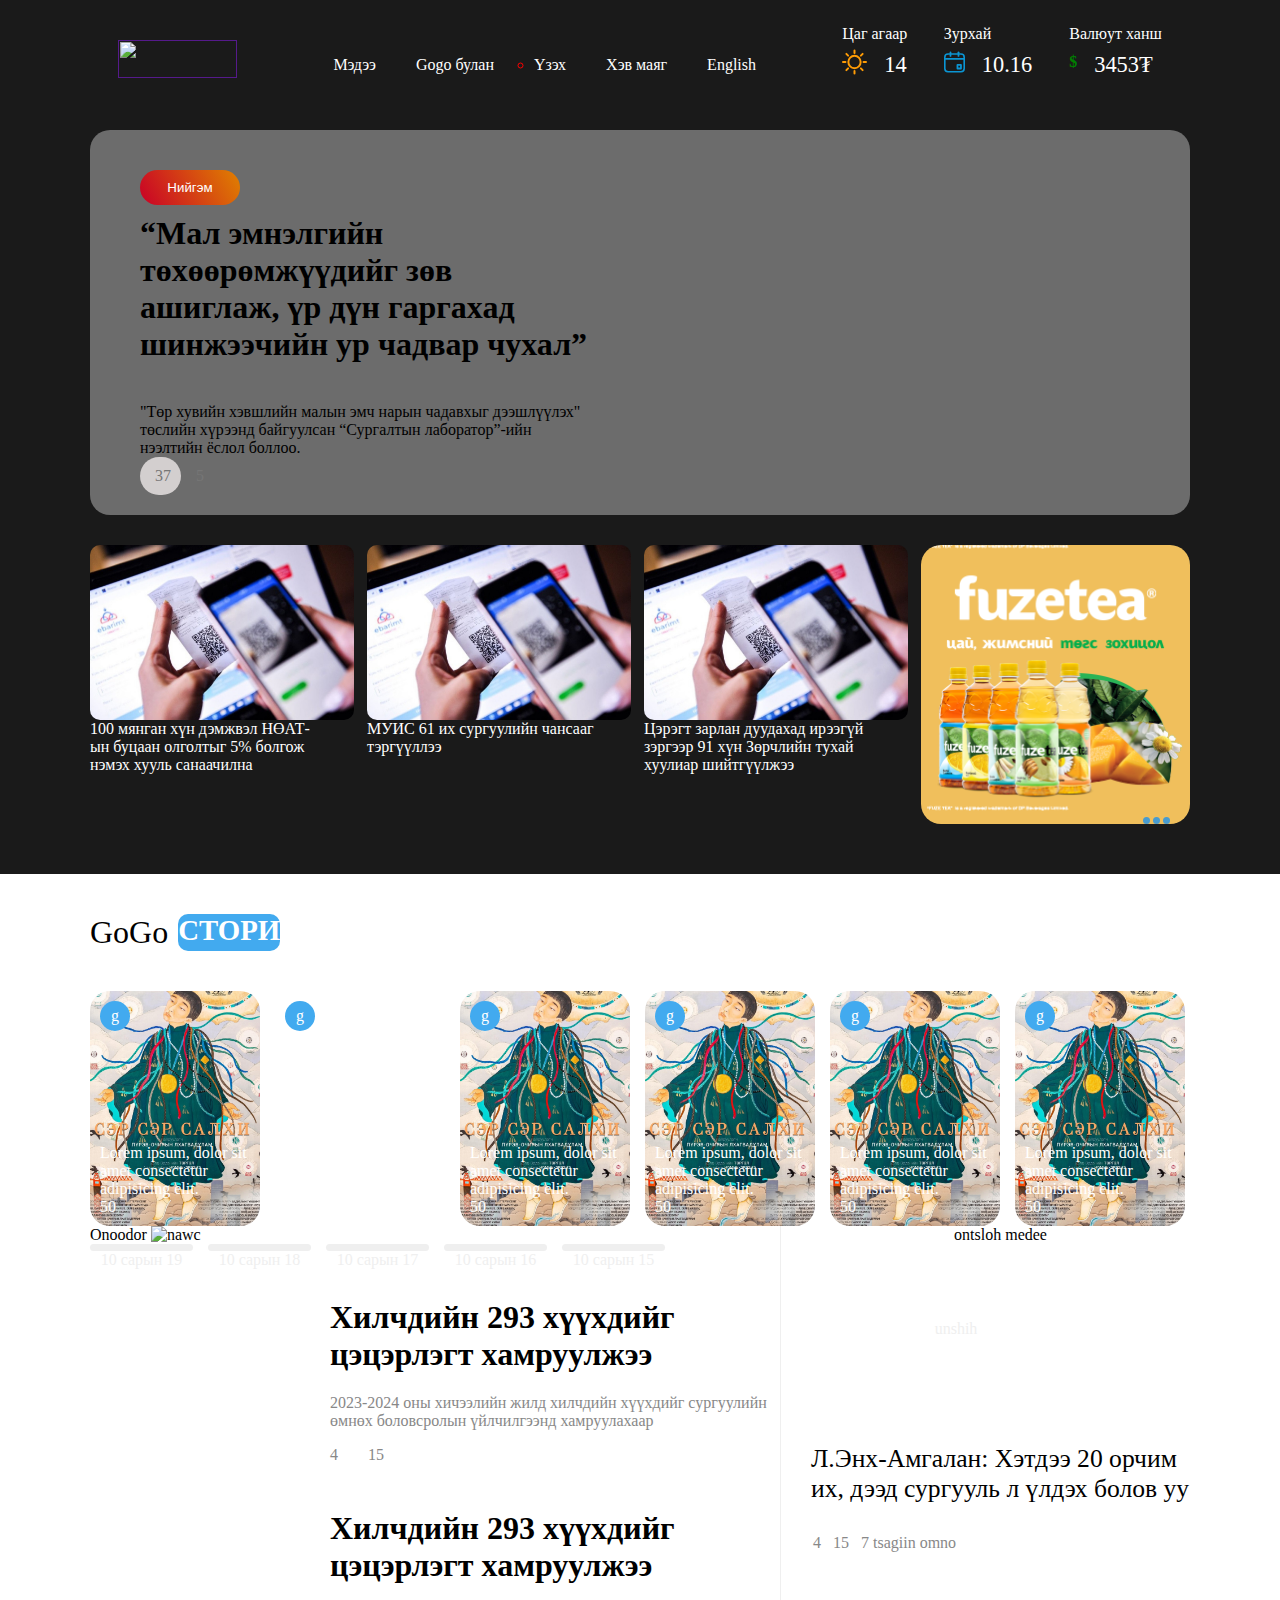
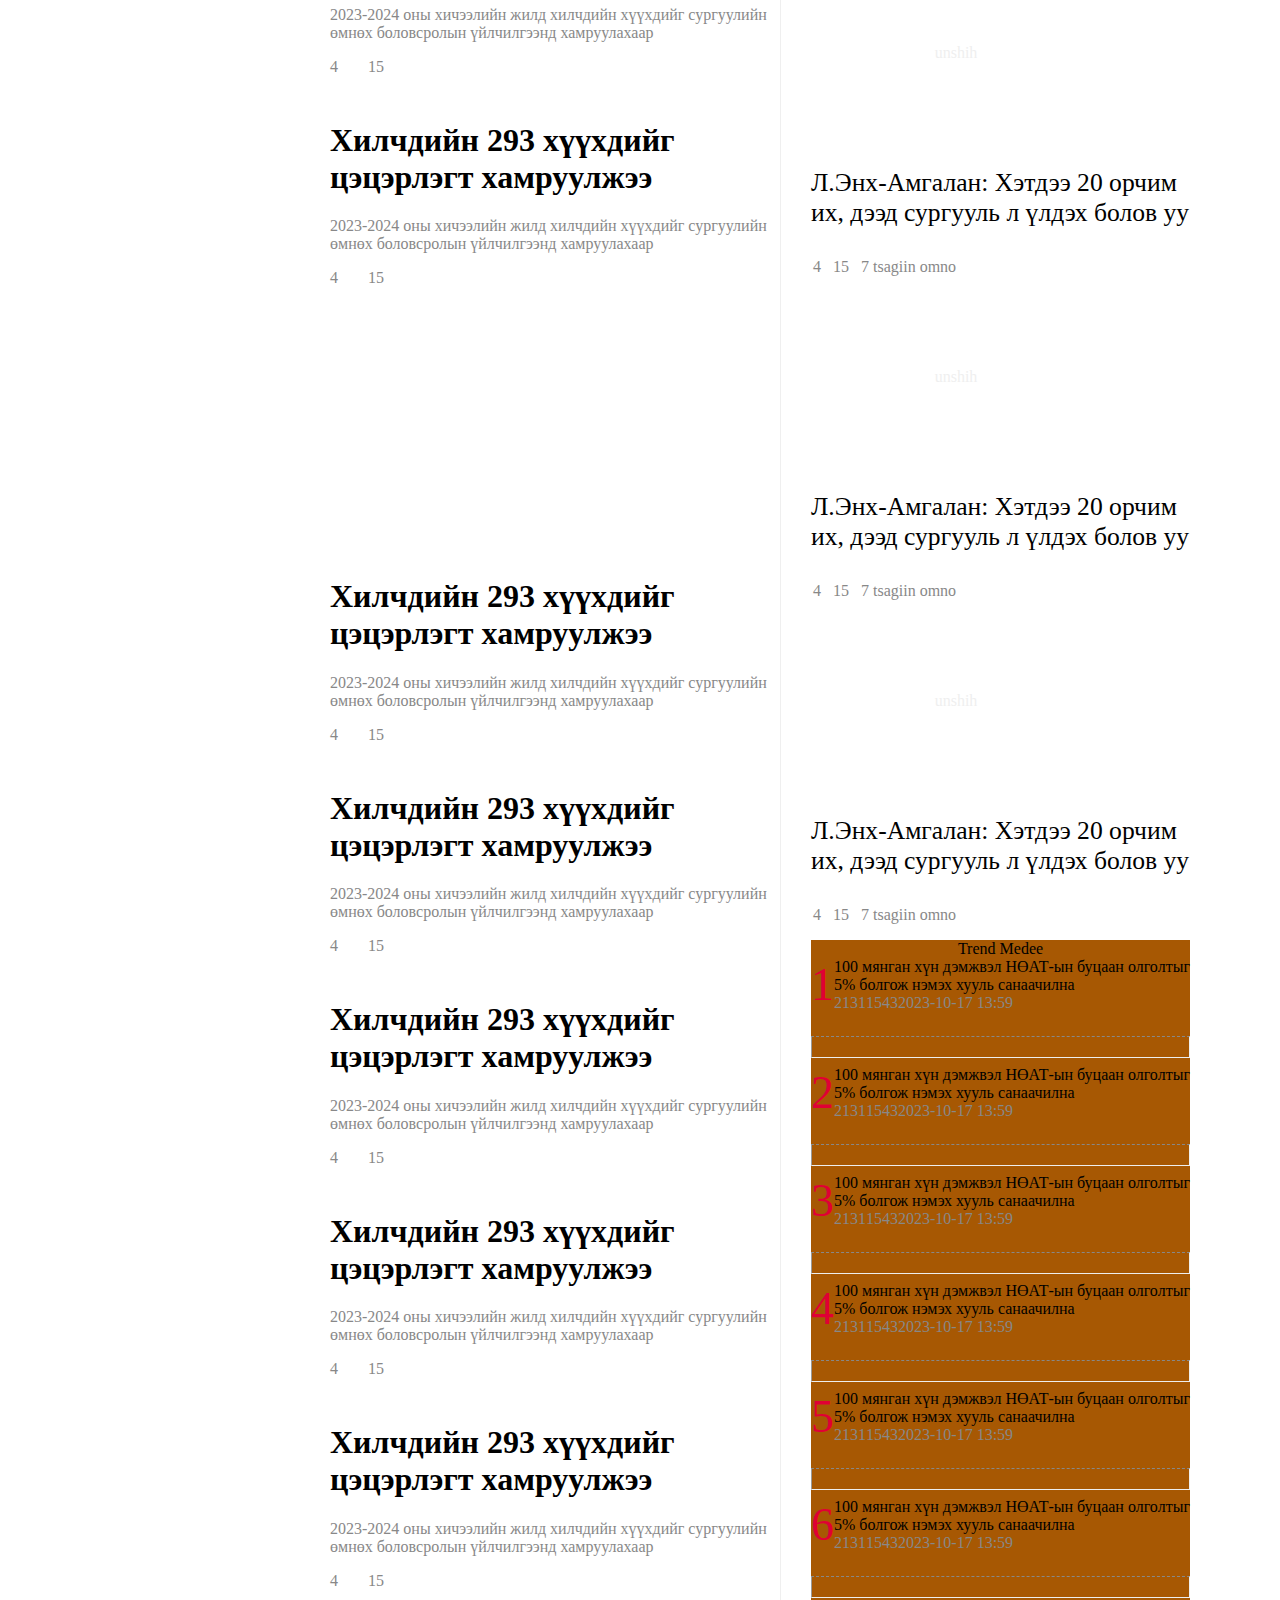
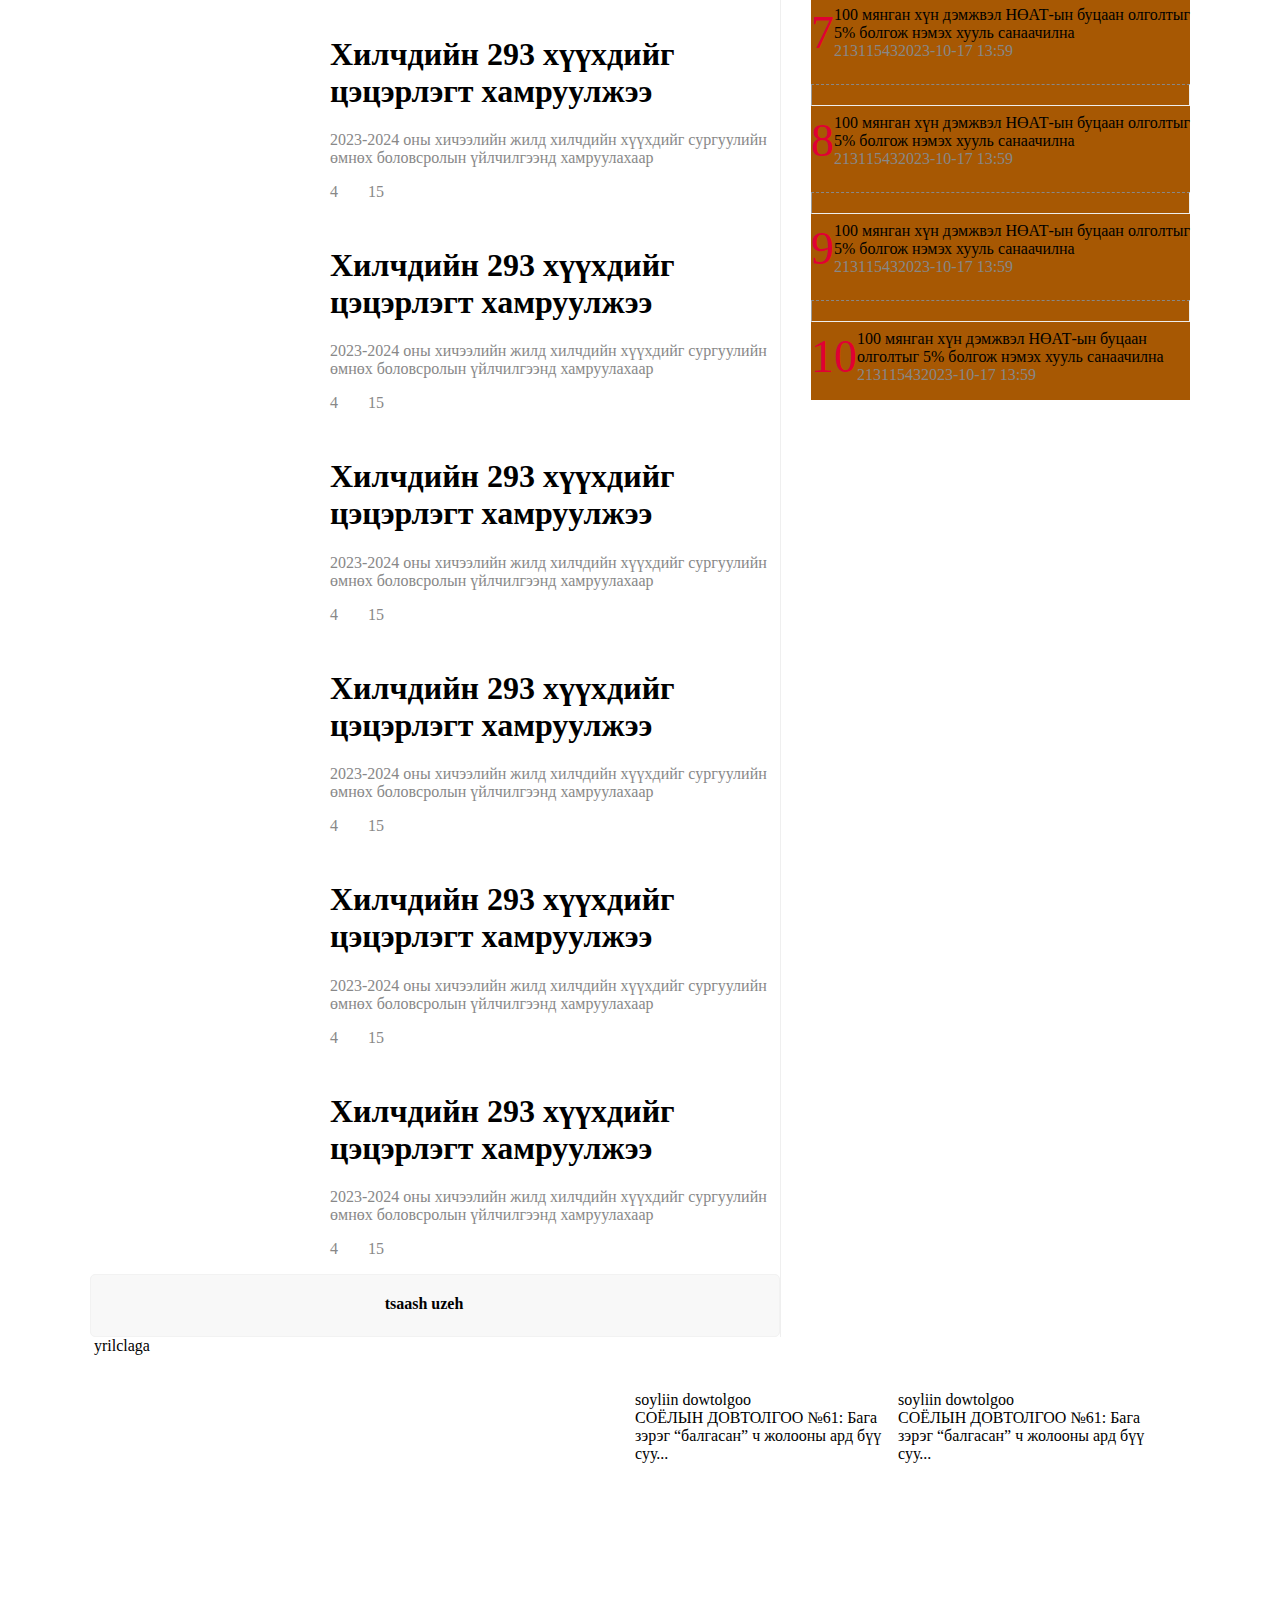
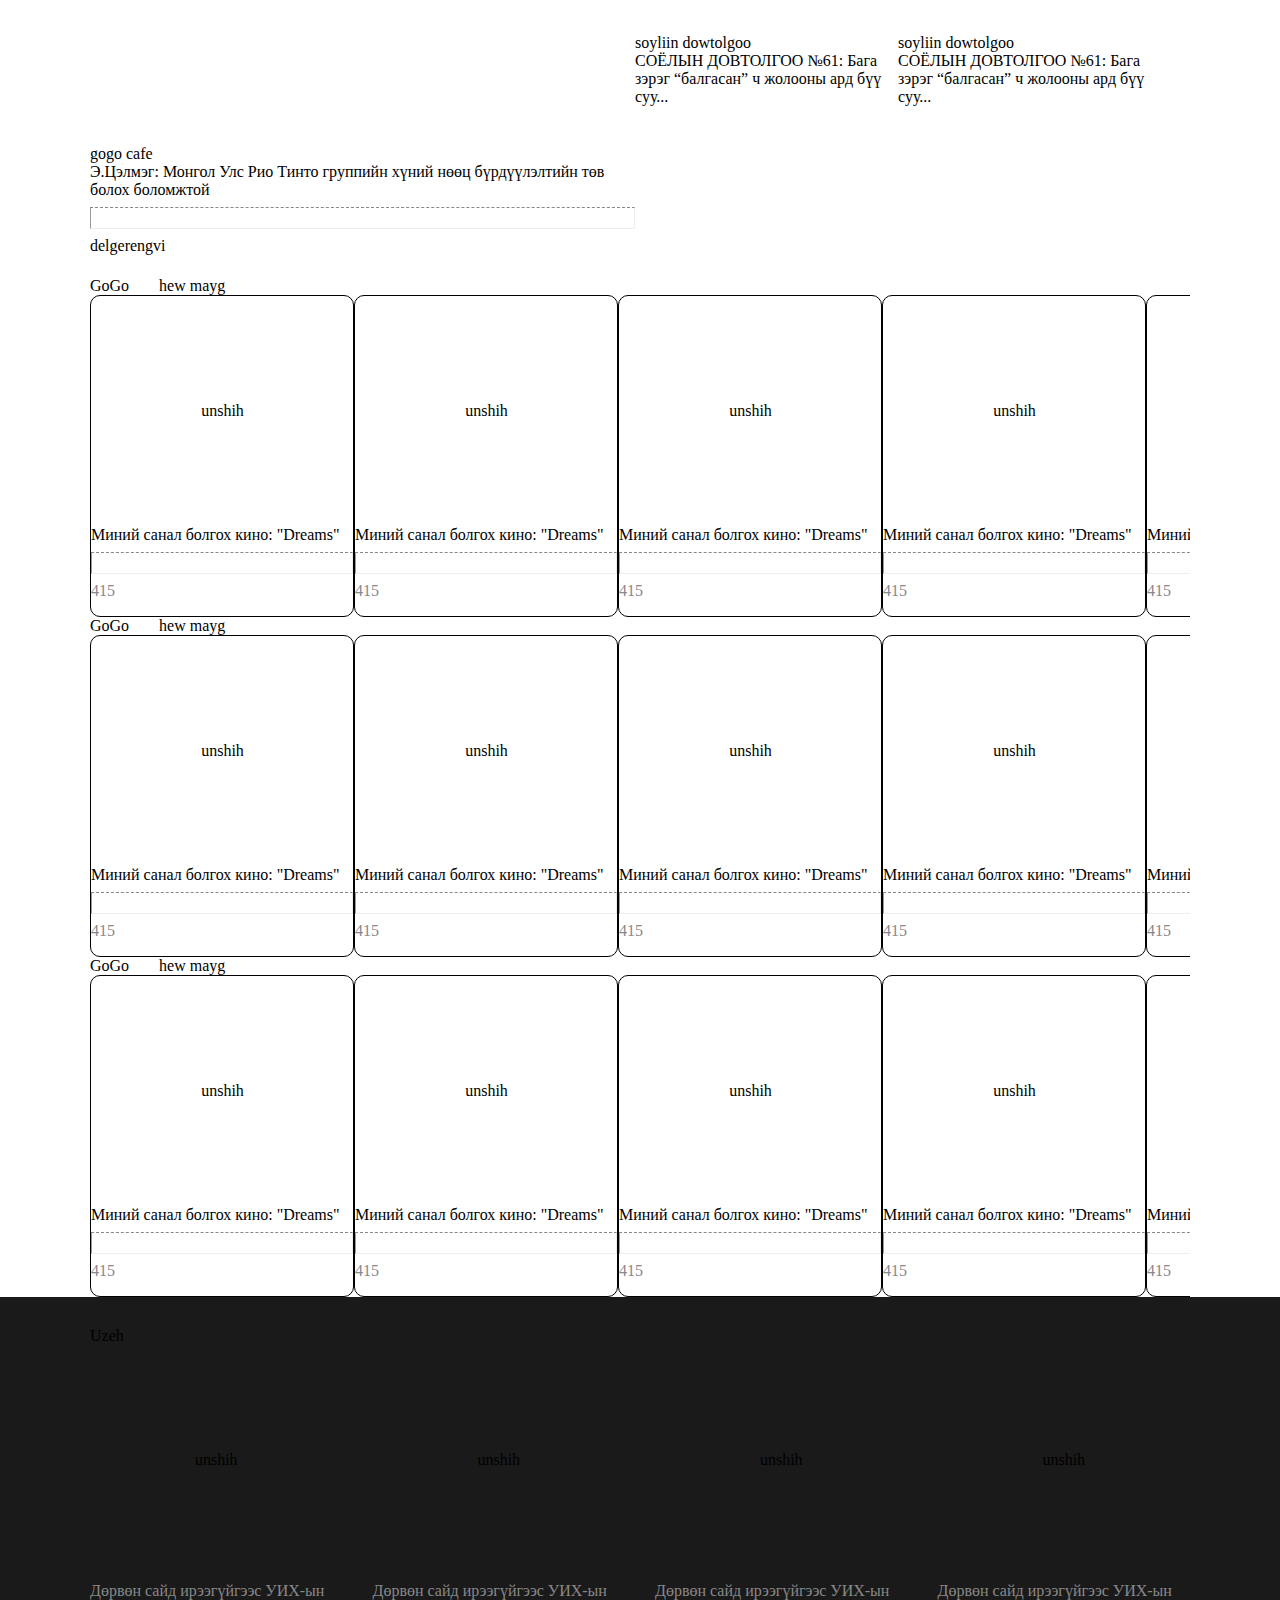
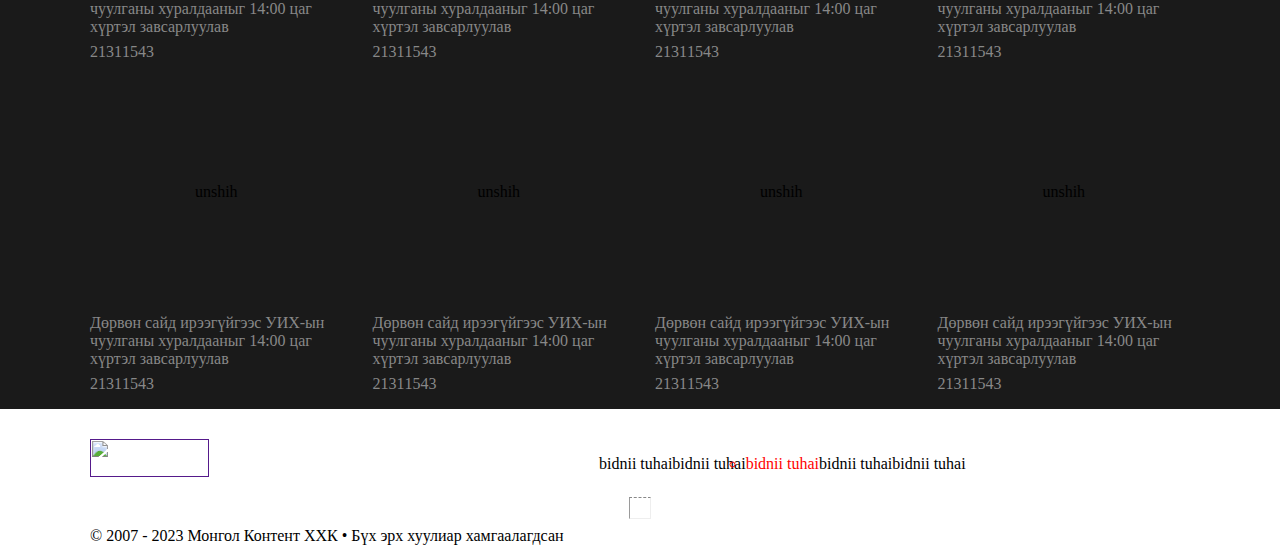
==== commit beedfb55: "jdahjks" ====
--- a/index.html
+++ b/index.html
@@ -115,62 +115,100 @@
     <!-- main start -->
     <main class="main">
         <div class="gogo-story">
-
             <div class="title2">GoGo <div class="str">СТОРИ</div>
             </div>
             <div class="story2">
                 <div class="story1">
                     <div class="logo">g</div>
-                    Lorem ipsum, dolor sit amet consectetur adipisicing elit.
+                    <div>
+                        <div>Lorem ipsum, dolor sit amet consectetur adipisicing elit.</div>
+                        <div><i class="fa-solid fa-eye"></i> 50</div>
+                    </div>
                 </div>
                 <div style="background-image: url(https://mgl.gogo.mn/newsn/story/1006-652de749cd380832918059.jpg);"
                     class="story1">
                     <div class="logo">g</div>
-                    Lorem ipsum, dolor sit amet consectetur adipisicing elit.
+                    <div>
+                        <div>Lorem ipsum, dolor sit amet consectetur adipisicing elit.</div>
+                        <div><i class="fa-solid fa-eye"></i> 50</div>
+                    </div>
                 </div>
                 <div class="story1">
                     <div class="logo">g</div>
-                    Lorem ipsum, dolor sit amet consectetur adipisicing elit.
+                    <div>
+                        <div>Lorem ipsum, dolor sit amet consectetur adipisicing elit.</div>
+                        <div><i class="fa-solid fa-eye"></i> 50</div>
+                    </div>
                 </div>
                 <div class="story1">
                     <div class="logo">g</div>
-                    Lorem ipsum, dolor sit amet consectetur adipisicing elit.
+                    <div>
+                        <div>Lorem ipsum, dolor sit amet consectetur adipisicing elit.</div>
+                        <div><i class="fa-solid fa-eye"></i> 50</div>
+                    </div>
                 </div>
                 <div class="story1">
                     <div class="logo">g</div>
-                    Lorem ipsum, dolor sit amet consectetur adipisicing elit.
+                    <div>
+                        <div>Lorem ipsum, dolor sit amet consectetur adipisicing elit.</div>
+                        <div><i class="fa-solid fa-eye"></i> 50</div>
+                    </div>
                 </div>
                 <div class="story1">
                     <div class="logo">g</div>
-                    Lorem ipsum, dolor sit amet consectetur adipisicing elit.
+                    <div>
+                        <div>Lorem ipsum, dolor sit amet consectetur adipisicing elit.</div>
+                        <div><i class="fa-solid fa-eye"></i> 50</div>
+                    </div>
                 </div>
                 <div class="story1">
                     <div class="logo">g</div>
-                    Lorem ipsum, dolor sit amet consectetur adipisicing elit.
+                    <div>
+                        <div>Lorem ipsum, dolor sit amet consectetur adipisicing elit.</div>
+                        <div><i class="fa-solid fa-eye"></i> 50</div>
+                    </div>
                 </div>
                 <div class="story1">
                     <div class="logo">g</div>
-                    Lorem ipsum, dolor sit amet consectetur adipisicing elit.
+                    <div>
+                        <div>Lorem ipsum, dolor sit amet consectetur adipisicing elit.</div>
+                        <div><i class="fa-solid fa-eye"></i> 50</div>
+                    </div>
                 </div>
                 <div class="story1">
                     <div class="logo">g</div>
-                    Lorem ipsum, dolor sit amet consectetur adipisicing elit.
+                    <div>
+                        <div>Lorem ipsum, dolor sit amet consectetur adipisicing elit.</div>
+                        <div><i class="fa-solid fa-eye"></i> 50</div>
+                    </div>
                 </div>
                 <div class="story1">
                     <div class="logo">g</div>
-                    Lorem ipsum, dolor sit amet consectetur adipisicing elit.
+                    <div>
+                        <div>Lorem ipsum, dolor sit amet consectetur adipisicing elit.</div>
+                        <div><i class="fa-solid fa-eye"></i> 50</div>
+                    </div>
                 </div>
                 <div class="story1">
                     <div class="logo">g</div>
-                    Lorem ipsum, dolor sit amet consectetur adipisicing elit.
+                    <div>
+                        <div>Lorem ipsum, dolor sit amet consectetur adipisicing elit.</div>
+                        <div><i class="fa-solid fa-eye"></i> 50</div>
+                    </div>
                 </div>
                 <div class="story1">
                     <div class="logo">g</div>
-                    Lorem ipsum, dolor sit amet consectetur adipisicing elit.
+                    <div>
+                        <div>Lorem ipsum, dolor sit amet consectetur adipisicing elit.</div>
+                        <div><i class="fa-solid fa-eye"></i> 50</div>
+                    </div>
                 </div>
                 <div class="story1">
                     <div class="logo">g</div>
-                    Lorem ipsum, dolor sit amet consectetur adipisicing elit.
+                    <div>
+                        <div>Lorem ipsum, dolor sit amet consectetur adipisicing elit.</div>
+                        <div><i class="fa-solid fa-eye"></i> 50</div>
+                    </div>
                 </div>
             </div>
         </div>
--- a/style.css
+++ b/style.css
@@ -236,7 +236,7 @@
 
 .str {
     color: #fff;
-    background-color: rgb(62, 146, 174);
+    background-color: rgb(66, 170, 239);
     border-radius: 10px;
     font-weight: 900;
     font-size: 1.8rem;
@@ -330,6 +330,7 @@
     justify-content: space-between;
     display: flex;
     flex-direction: column;
+    color: #fff;
 }
 
 .story1:hover {
